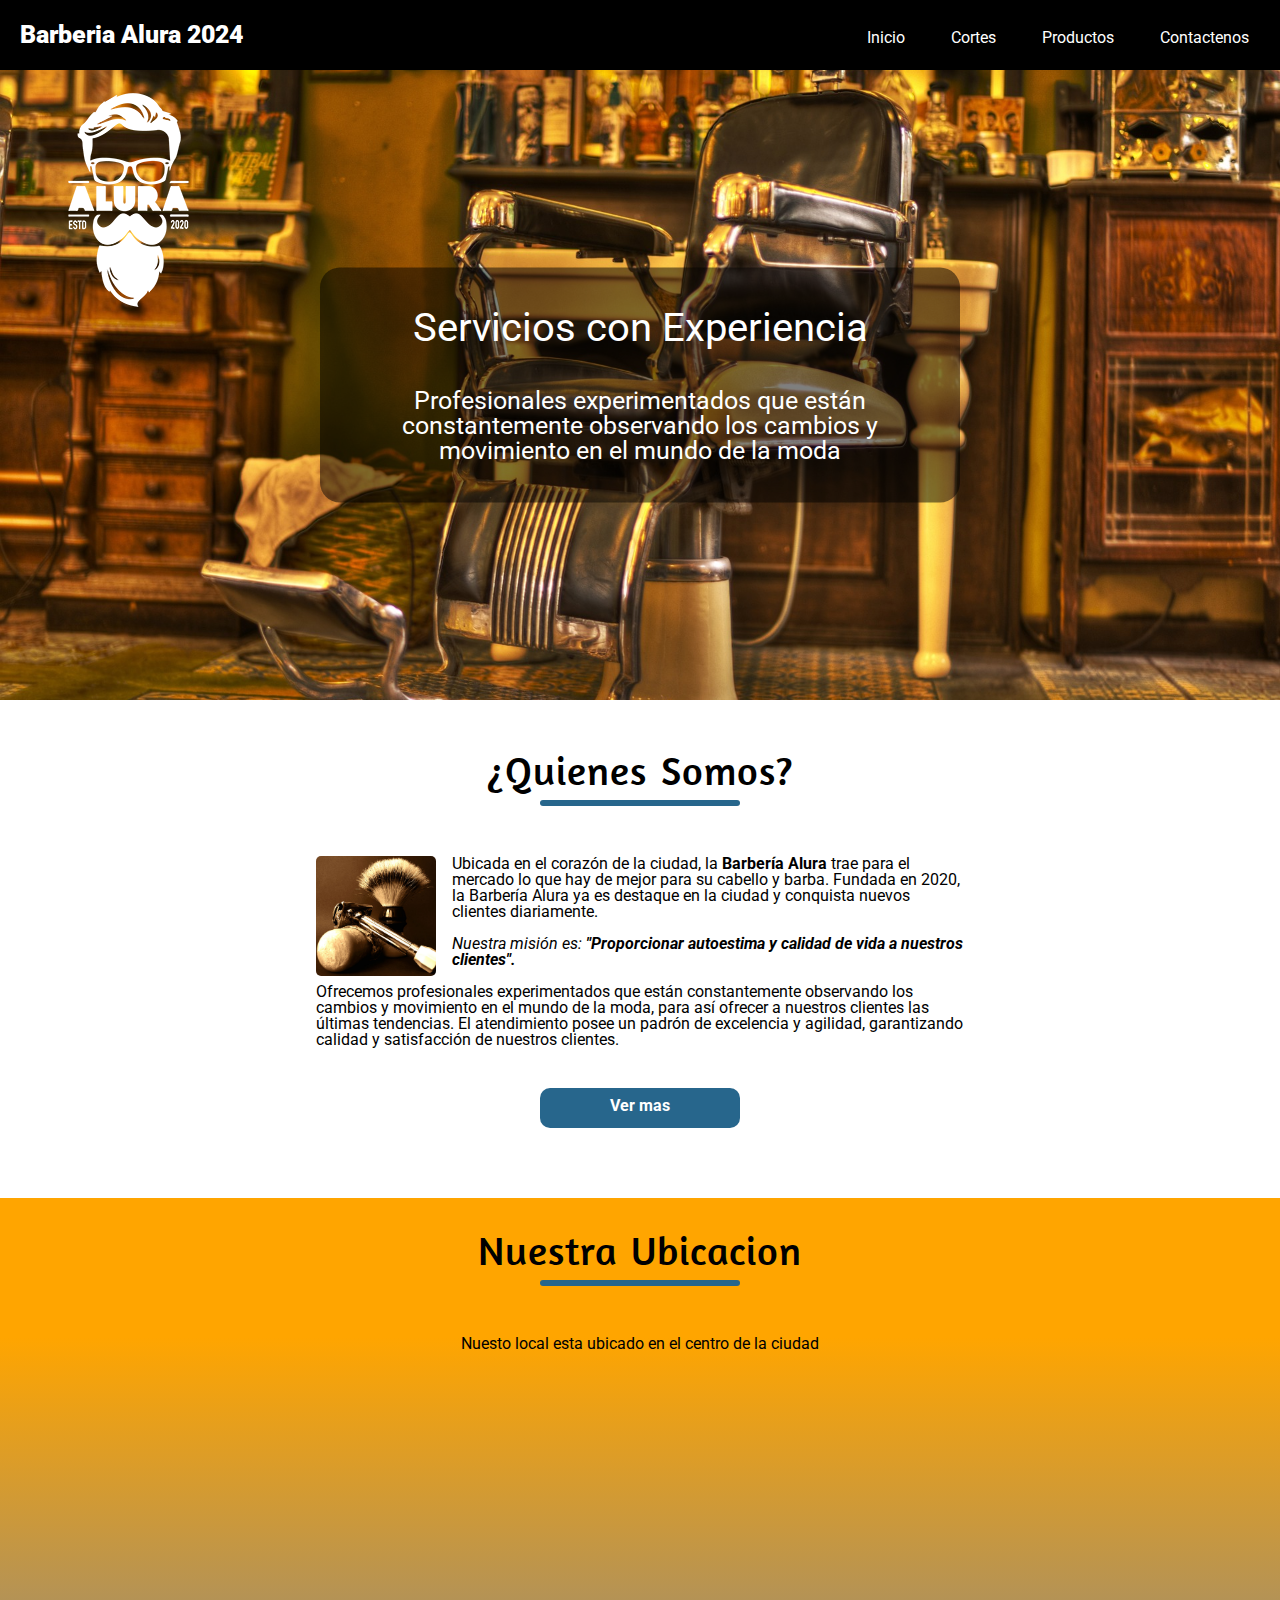
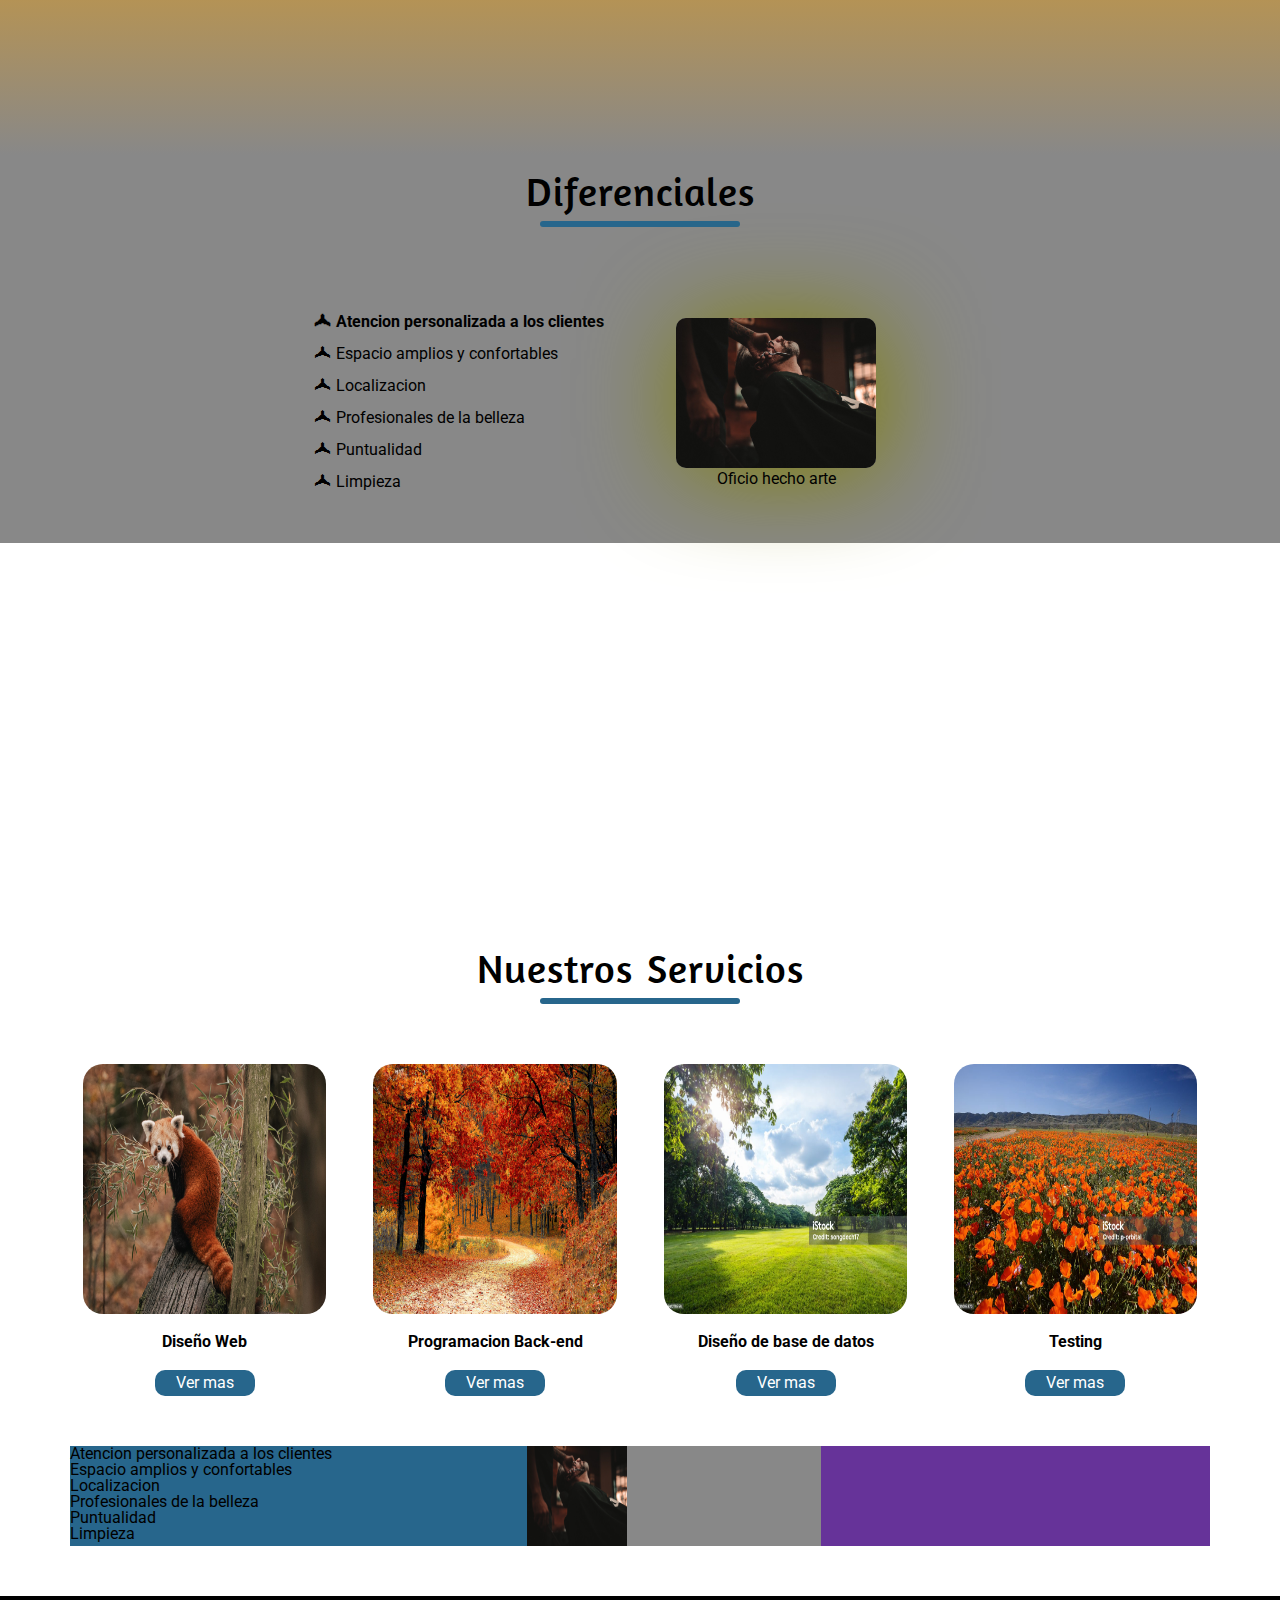
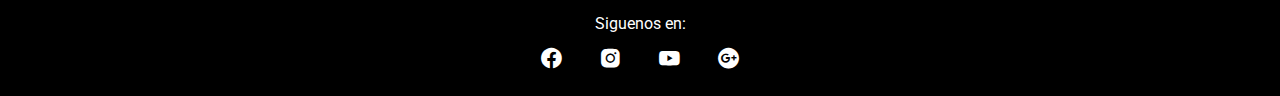
==== index.html @ dca16b95 "Ajustes reponsive7" ====
<!DOCTYPE html>
<html lang="en">
<head>
    <meta charset="UTF-8">
    <meta name="viewport" content="width=device-width, initial-scale=1.0">
    <title>Barberia Alura 2024</title>
    <link rel="stylesheet" href="reset.css">
    <link rel="stylesheet" type="text/css" href="style.css">
    <script type="text/javascript" src="funciones.js"></script>
    <link href='https://unpkg.com/boxicons@2.1.4/css/boxicons.min.css' rel='stylesheet'>
</head>
<body>
    <!-- Menu -->
    <nav class="menu">
        <div class="hamburger" onclick="mostrar()">
            <span></span><span></span><span></span>
        </div>
        <label class="logo">Barberia Alura 2024</label>
        <ul id="sliding_menu">
            <li><span class="close" onclick="ocultar()">X</span></li>
            <li><a href="#">Inicio</a></li>
            <li><a href="#">Cortes</a></li>
            <li><a href="#">Productos</a></li>
            <li><a href="#">Contactenos</a></li>
        </ul>
    </nav>

<!-- banner -->
<header>
<div class="banner">
    <div class="texto_banner">
        <h1>Servicios con Experiencia</h1>
        <p>Profesionales experimentados que están constantemente 
            observando los cambios y movimiento en el mundo de la moda
        </p>
    </div>
    <img src="imagenes/logo-blanco.png" alt="">
</div>
</header>

<main>
    <section class="nosotros">
        <h1 class="titulo">¿Quienes Somos?</h1>
        <div class="linea"></div>
        <img class="utensilios" src="imagenes/utensilios.jpg" alt="Utensilios de un Barbero">
        <p>Ubicada en el corazón de la ciudad, la <strong>Barbería Alura</strong> trae para el mercado 
            lo que hay de mejor para su cabello y barba. Fundada en 2020, la Barbería Alura 
            ya es destaque en la ciudad y conquista nuevos clientes diariamente.</p>
        <p id="mision"><em>Nuestra misión es: <strong>"Proporcionar autoestima y calidad de vida a 
            nuestros clientes".</strong></em></p>
        <p>Ofrecemos profesionales experimentados que están constantemente observando los 
            cambios y movimiento en el mundo de la moda, para así ofrecer a nuestros 
            clientes las últimas tendencias. El atendimiento posee un padrón de 
            excelencia y agilidad, garantizando calidad y satisfacción de nuestros clientes.
        </p>
        <a href="#" class="boton"> Ver mas</a>
    </section>

    <section class="ubicacion">
        <h1 class="titulo">Nuestra Ubicacion</h1>
        <div class="linea"></div>
        <p>Nuesto local esta ubicado en el centro de la ciudad</p>
        <div class="ubicacion-mapa">
                <iframe src="https://www.google.com/maps/embed?pb=!1m16!1m12!1m3!1d37829.925852192646!2d-74.06451252385011!3d4.703674609769161!2m3!1f0!2f0!3f0!3m2!1i1024!2i768!4f13.
                1!2m1!1sOracle%20NetSuite%20colombia!5e0!3m2!1ses-419!2sco!4v1707309530122!5m2!1ses-419!2sco" 
                width="100%" height="300" style="border:0;" allowfullscreen="" loading="lazy" referrerpolicy="no-referrer-when-downgrade"></iframe>                
            </div>
    </section>

    <section class="diferenciales">
        <h1 class="titulo">Diferenciales</h1>
        <div class="linea"></div>
        <div class="contenido">
            <div class="lista-diferenciales">
                <ul>
                    <li class="items">Atencion personalizada a los clientes</li>
                    <li class="items">Espacio amplios y confortables</li>
                    <li class="items">Localizacion</li>
                    <li class="items">Profesionales de la belleza</li>
                    <li class="items">Puntualidad</li>
                    <li class="items">Limpieza</li>
                </ul>
            </div>
            <div class="imagen-diferencial">
                <figure>
                    <img class="imagen-diferencial-1" src="imagenes/diferenciales.jpg">
                    <figcaption>Oficio hecho arte</figcaption>                    
                </figure> 
            </div>
        </div>            
    </section>

    <div class="video">
        <iframe src="https://www.youtube.com/embed/QmtPlbxB7rA?si=Yv59XK4AvVBJ4J_c&amp;start=37" 
        title="YouTube video player" frameborder="0" 
        allow="accelerometer; autoplay; clipboard-write; encrypted-media; gyroscope; picture-in-picture; web-share" allowfullscreen></iframe>            
    </div>

    <section class="servicios">
        <h1 class="titulo">Nuestros Servicios</h1>
        <div class="linea"></div>
        <div class="contenido">
            <div class="imagen">                
                <div><img src="imagenes/imagen1.jpg" alt=""></div>
                <p>Diseño Web</p>
                <div class="boton2"> Ver mas</div>
            </div>
            <div class="imagen">                
                <div><img src="imagenes/imagen2.jpg" alt=""></div>
                <p>Programacion Back-end</p>
                <div class="boton2"> Ver mas</div>
            </div>
            <div class="imagen">                
                <div><img src="imagenes/imagen3.jpg" alt=""></div>
                <p>Diseño de base de datos</p>
                <div class="boton2"> Ver mas</div>
            </div>
            <div class="imagen">                
                <div><img src="imagenes/imagen4.jpg" alt=""></div>
                <p>Testing</p>
                <div class="boton2"> Ver mas</div>
            </div>
        </div>
        
    </section>

    <!-- <div class="contenidoX">        
        <div class="imagen1">                
            <div><img src="imagenes/imagen4.jpg" alt=""></div>
            <p>Testing</p>
        </div>
        <div class="imagen1">                
            <div><img src="imagenes/imagen4.jpg" alt=""></div>
            <p>Testing</p>
        </div>
    </div> -->

    <div class="contenidoxx"> 
        <div class="imagen1x">
            <ul>
                <li >Atencion personalizada a los clientes</li>
                <li>Espacio amplios y confortables</li>
                <li>Localizacion</li>
                <li>Profesionales de la belleza</li>
                <li>Puntualidad</li>
                <li>Limpieza</li>
            </ul>
        </div>
        <div class="imagen2x">
            <img style="width: 100px; height: 100px;"  class="imagen-dif" src="imagenes/diferenciales.jpg">
            <!-- <figure>
                <img class="imagen-dif" src="imagenes/diferenciales.jpg">
                <figcaption>Oficio hecho arte</figcaption>                    
            </figure>  -->
        </div>
    </div>

    <footer class="redes">
        <h3>Siguenos en:</h3>
        <i class='bx bxl-facebook-circle bx-sm bx-burst-hover espacio' style='color:#ffffff'></i>
        <i class='bx bxl-instagram-alt bx-sm bx-burst-hover espacio' style='color:#ffffff'></i>
        <i class='bx bxl-youtube bx-sm bx-burst-hover espacio' style='color:#ffffff'></i>
        <i class='bx bxl-google-plus-circle bx-sm bx-burst-hover espacio' style='color:#ffffff' ></i>
    </footer>
</main>

</body>
</html>
---- style.css ----
@import url('https://fonts.googleapis.com/css2?family=Amaranth:ital,wght@1,700&family=Roboto:wght@100;400;900&display=swap');

*{
    padding: 0;
    margin: 0;
    box-sizing: border-box;
}

body{
    font-family: 'Roboto', sans-serif;
}

/* Menu */

.menu .logo{
    color: white;
    font-size: 25px;
    line-height: 70px;
    font-weight: 900;
    margin-left: 20px;
}
.menu ul{
    float: right;
    margin-right: 10px;
}
.menu ul li{
    display: inline-block;
    margin: 30px 15px;
}
.menu ul li a{
    font-size: 16px;
    padding: 8px 6px;
    text-decoration: none;
    color: white;
}
.menu ul li a:hover{
    color: yellow;
}
.menu{
    background-color: black;
}

/* Banner */
.banner{
    width: 100%;
    position: relative;
    height: 70vh;
    background: url('imagenes/silla.jpg') no-repeat center center/cover; 
    left: 0; top: 0;
    z-index: 1;
    padding: 5px 0 0 40px;
}

.banner .texto_banner{
    position: absolute;
    top: 50%;
    left: 50%;
    transform: translate(-50%, -50%);
    /* padding: 20px; */
    min-width: 40%;
    min-height: 20%;
    border-radius: 20px;
    background-color: rgba(0, 0, 0, 0.5);
}

.banner .texto_banner p, 
.banner .texto_banner h1{
    color: white;
    margin: 40px;
    text-align: center;
}

.banner .texto_banner h1{
    font-size: 40px;
}
.banner .texto_banner p{
    font-size: 25px;
}


/* Quienes somos */
.nosotros{
    padding: 10px 300px;
    text-align: left;
    margin: 40px 0px;
}
.titulo{
    font-family: "Amaranth", sans-serif;
    letter-spacing: 1px;
    word-spacing: 3px;
    font-size: 40px;
    text-align: center;
}
.linea{
    width: 200px;
    height: 6px;
    background-color: #27668C;
    margin: 10px auto 50px;
    border-radius: 5px;
    border-bottom: 30px;
}
.nosotros p{margin: 1em 1em 1em 1em;}
.nosotros img{margin: 0 1em;}
.nosotros strong{font-weight: bold;}
.nosotros em{font-style: italic;}
.utensilios{width: 120px; float: left; border-radius: 5px;}

.boton{
    background-color: #27668C;
    display: block;
    width: 200px;
    height: 40px;
    margin: 40px auto 0;
    border-radius: 10px;
    text-decoration: none;
    line-height: 15px;
    text-align: center;
    padding: 10px;
    font-weight: bolder;
    color: white;
    margin-bottom: 20px;
}

.boton:hover{
    background-color: #27668C;
    box-shadow: 5px 5px 5px gray;
}

.ubicacion{
    padding: 2em;
    background: linear-gradient(orange 25%, #888888);
    text-align: center;
}
.ubicacion p{margin: 0 0 1em;}


/* Ojoooo buscarle posicion inicial, sera buena practica? */
/* Uniforma a todos los iframe en todas las paginas */
iframe {
    border-radius: 10px;
    width: 75%;
    height: 20em;
    margin: 1em;
}

/* MAIN - Diferenciales */
.diferenciales{
    padding: 1em ;
    background: #888888;
}

.contenido{
    display: grid;
    grid-template-columns: 1fr 1fr;
    /* gap: 20px; */
    /* background: rebeccapurple; */
    width: 100%;
    height: auto;
    place-items: center; 
}
.contenido .lista-diferenciales{
    /* background: #27668C; */
    width: 90%;
    height: 250px;
    padding: 5px;
    display: grid;
    place-items: center;
    justify-items: right;
}
.contenido .imagen-diferencial{
    /* background: #27668C; */
    width: 90%;
    height: 250px;
    padding: 5px;
    display: grid;
    place-items: center;
    justify-items: left;
    text-align: center;
}
.contenido .imagen-diferencial img{
    width: 200px;
    height: 150px;
    border-radius: 10px;
    transition: 150ms;
    box-shadow: 5px 5px 100px olive;
}

.items{line-height: 2;}
.items:first-child {font-weight: bold;}
.items:before{content: "🟂"; margin-right: 5px;}
.lista-diferenciales{
    /* width: 50%; */
    /* margin: auto; */
    /* text-align: right; */
    /* padding-right: 1em; */
}
.imagen-diferencial-1:hover{opacity: 0.33;}



/* Servicios */
.servicios{
    margin: 50px 70px;
}
.servicios .contenido{
    display: grid;
    grid-template-columns: auto auto auto auto;
    gap: 20px;
}
.imagen img{
    width: 90%;
    height: 250px;
    border-radius: 20px;
    margin: 10px auto;
    display: block;
} 
.imagen p{
    text-align: center;
    font-weight: bolder;
    margin: 20px 0;
}
.imagen .boton2{
    background-color: #27668C;
    width: 100px;
    padding: 5px;
    color: white;
    border-radius: 10px;
    text-align: center;
    margin: auto;
}
.imagen .boton2:hover{
    background-color: #27668C;
    box-shadow: 5px 5px 5px gray;
}

.redes{
    background-color: black;
    color: white;
    height: 100px;
    text-align: center;
    padding: 20px;
}

.espacio{
    margin: 15px 15px;
}

/* IMAGEN 1 */
.contenidoxx{
    margin: 50px 70px;
    display: grid;
    grid-template-columns: auto auto auto auto;
    /* gap: 20px; */
    background: rebeccapurple;
}
.contenidoxx .imagen1x{
    background: #27668C;
    width: 100%;
}
.contenidoxx .imagen2x{
    background:#888888;
    display: flex;
    width: 100%;
}


/* Media Query */
@media(max-width: 700px) {
    .hamburger{
        width: 30px;
        position: absolute;
        top: 40px;
        transform: translateY(-50%);
    }
    .hamburger span{ 
        margin-bottom: 3px;
        background-color: white;
        display: block;
        height: 3px;
    }
    .menu .logo{
        margin-left: 50px;
    }
    menu{
        position: relative;
    }
    nav ul{
        float: none;
        width: 300px;
        padding: 0;
        position: fixed;
        top: 0;
        bottom: 0;
        background-color: black;
        margin: 0px;
        padding-top: 60px;
        transition: 1s;
        left: -100%;     
        z-index: 2;
    }
    .menu ul li{
        display: block;
        float: none;
    }
    .menu ul li a{
        font-size: 18px;
        padding: 10px 40px;
    }
    .open{
        left: 0;
    }
    .close{
        display: block;
        position: absolute;
        width: 50px;
        height: 50px;
        right: 10px;
        top: 15px;
        color: skyblue;
        font-size: 30px;
        cursor: pointer;
    }
}

@media(max-width: 1024px) {
    .servicios .contenido{
        grid-template-columns: auto auto;
    }
    .nosotros{
        padding: 10px 100px;
        /* text-align: left;
        margin: 40px 0px; */
    }
}

@media(max-width: 450px) {
    .nosotros{
        padding: 10px 10px;
        /* text-align: left;
        margin: 40px 0px; */
    }
    .servicios .contenido{
        grid-template-columns: auto;
    }
    .diferenciales .contenido{
        grid-template-columns: auto;
    }
    .contenido .imagen-diferencial{
        place-items: center;
    }
    
}
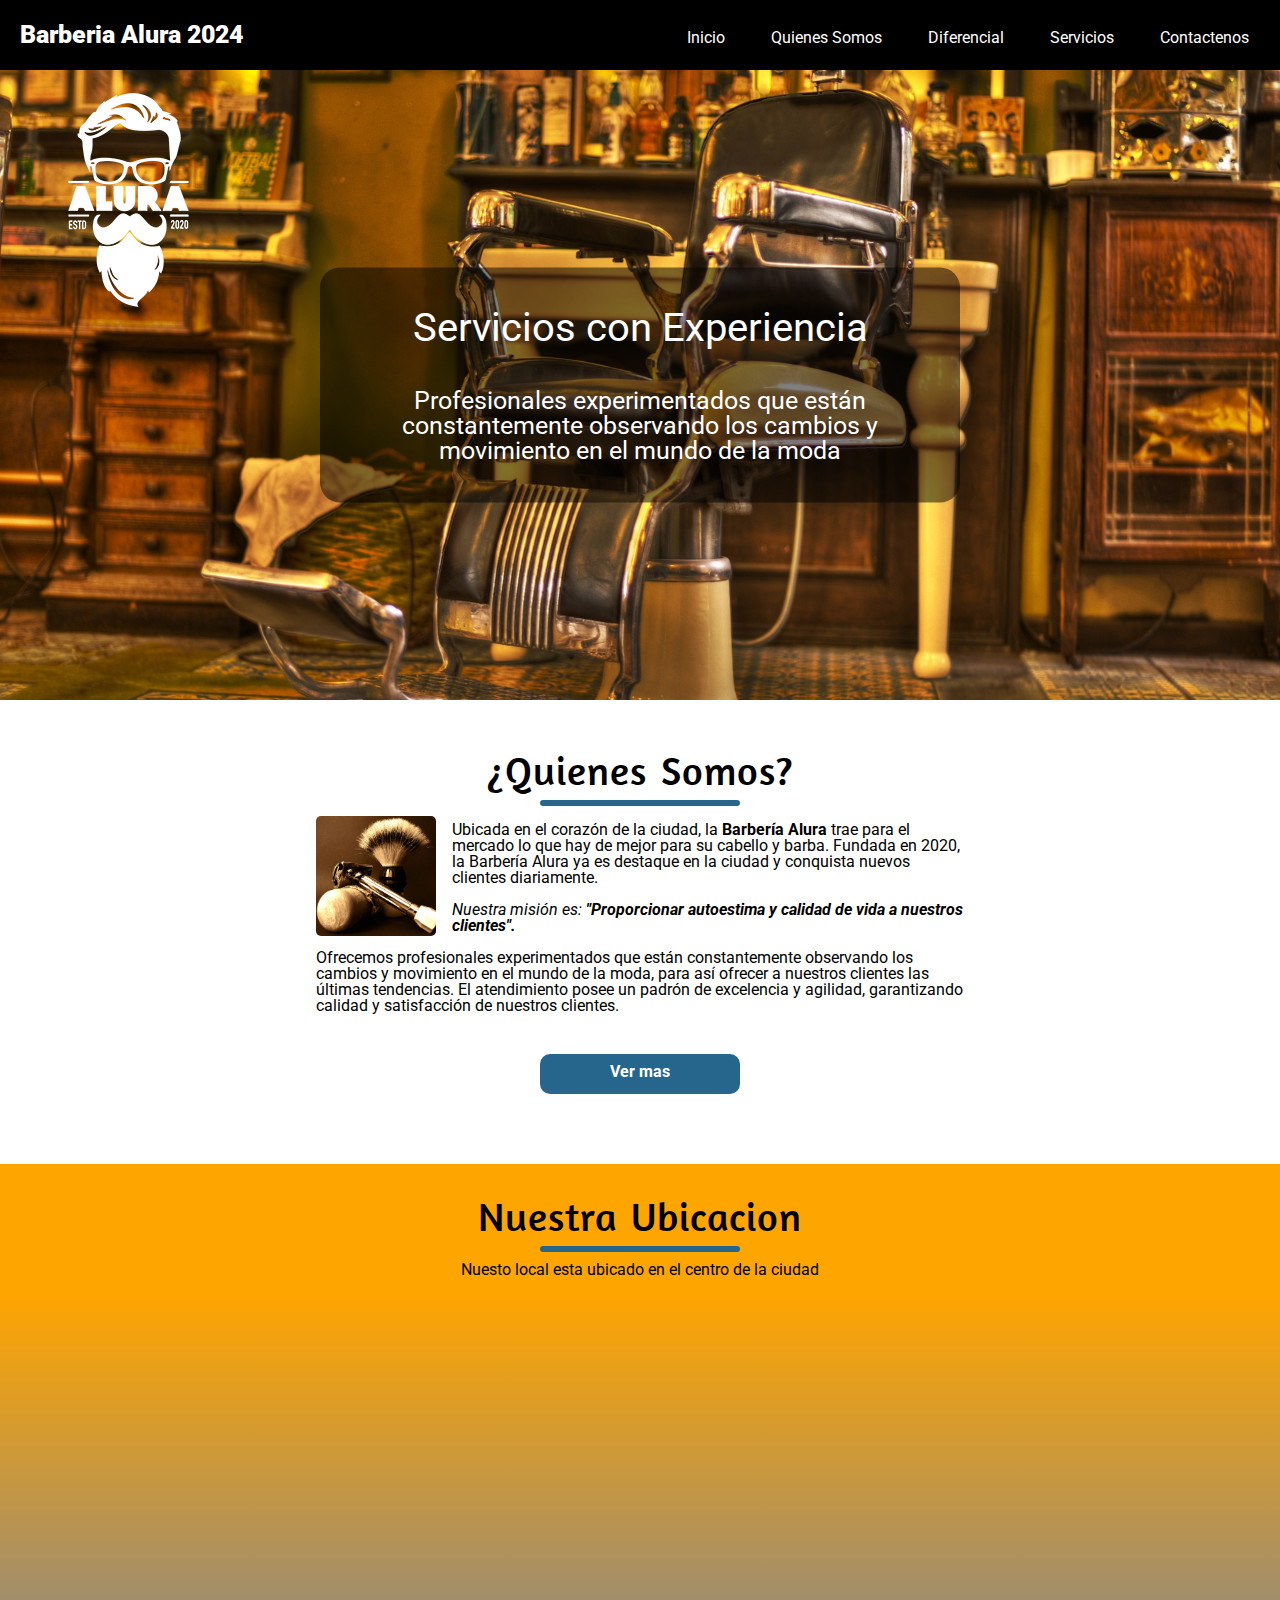
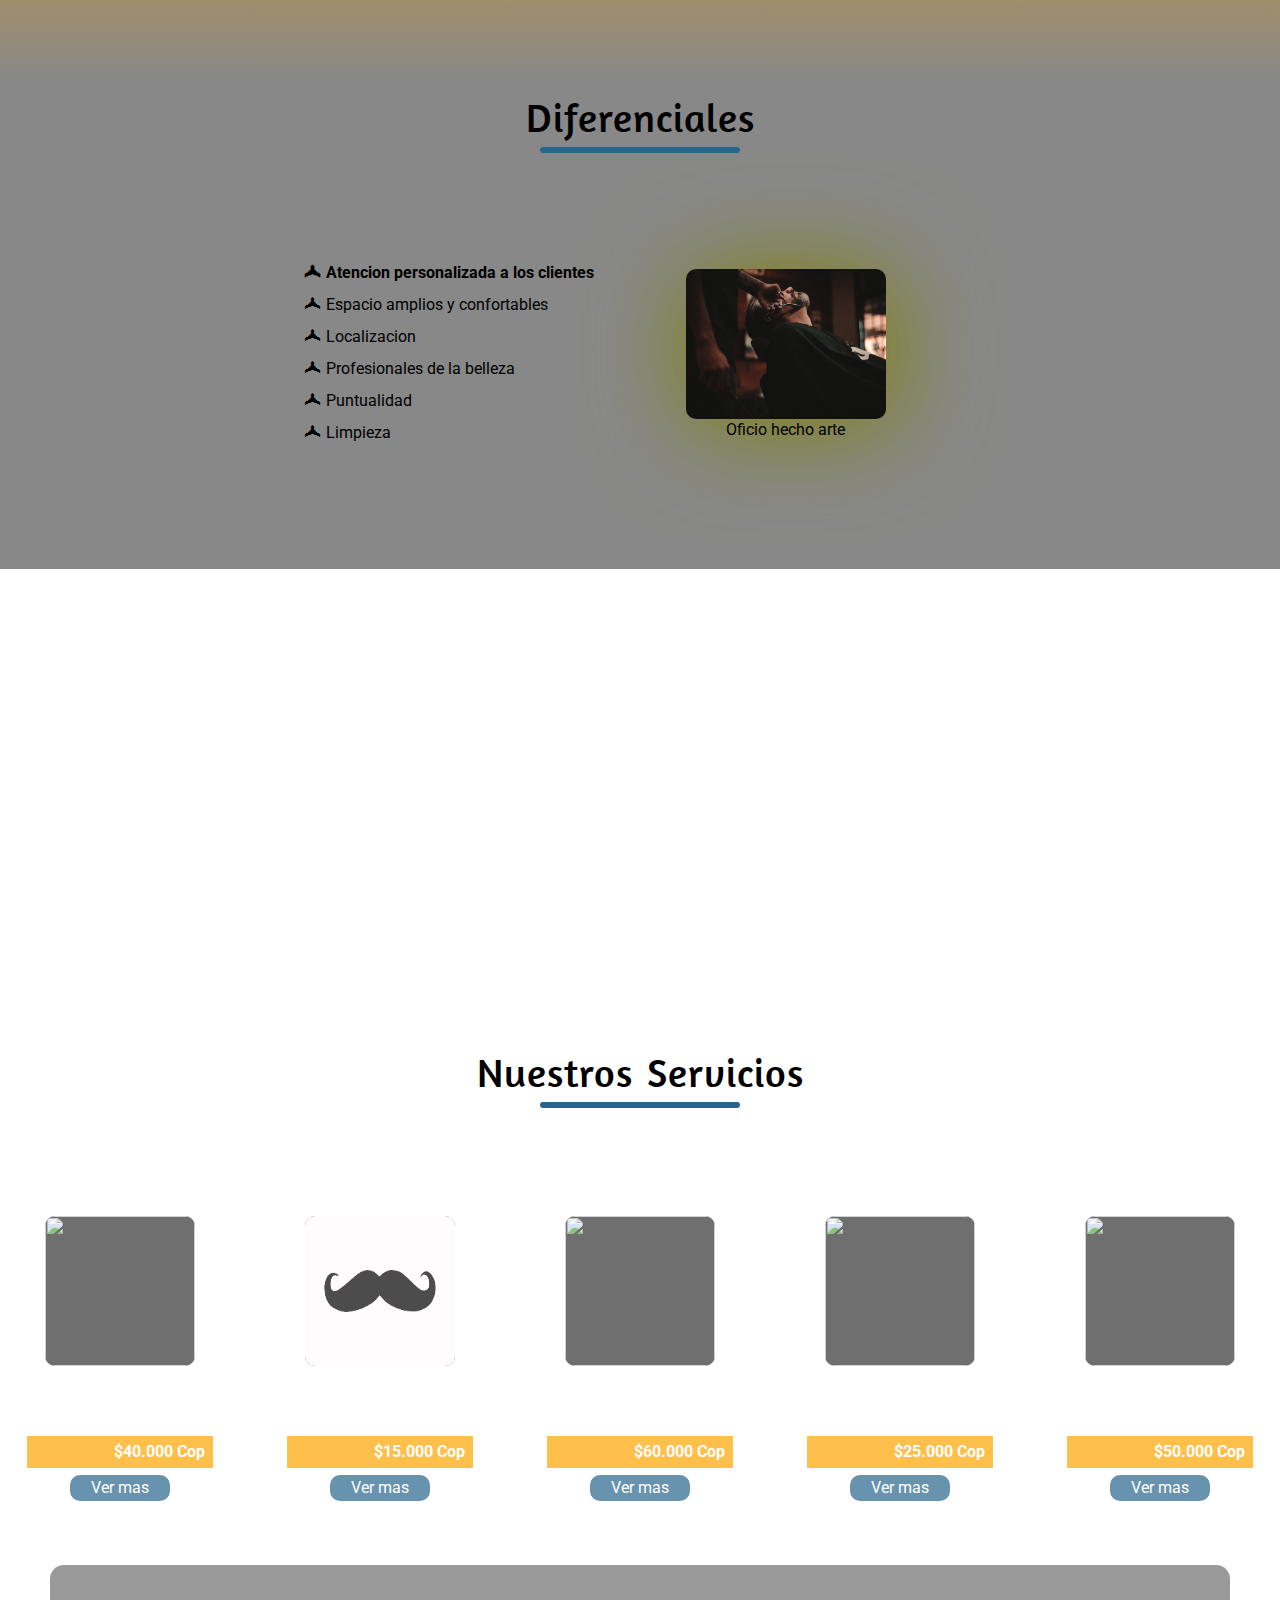
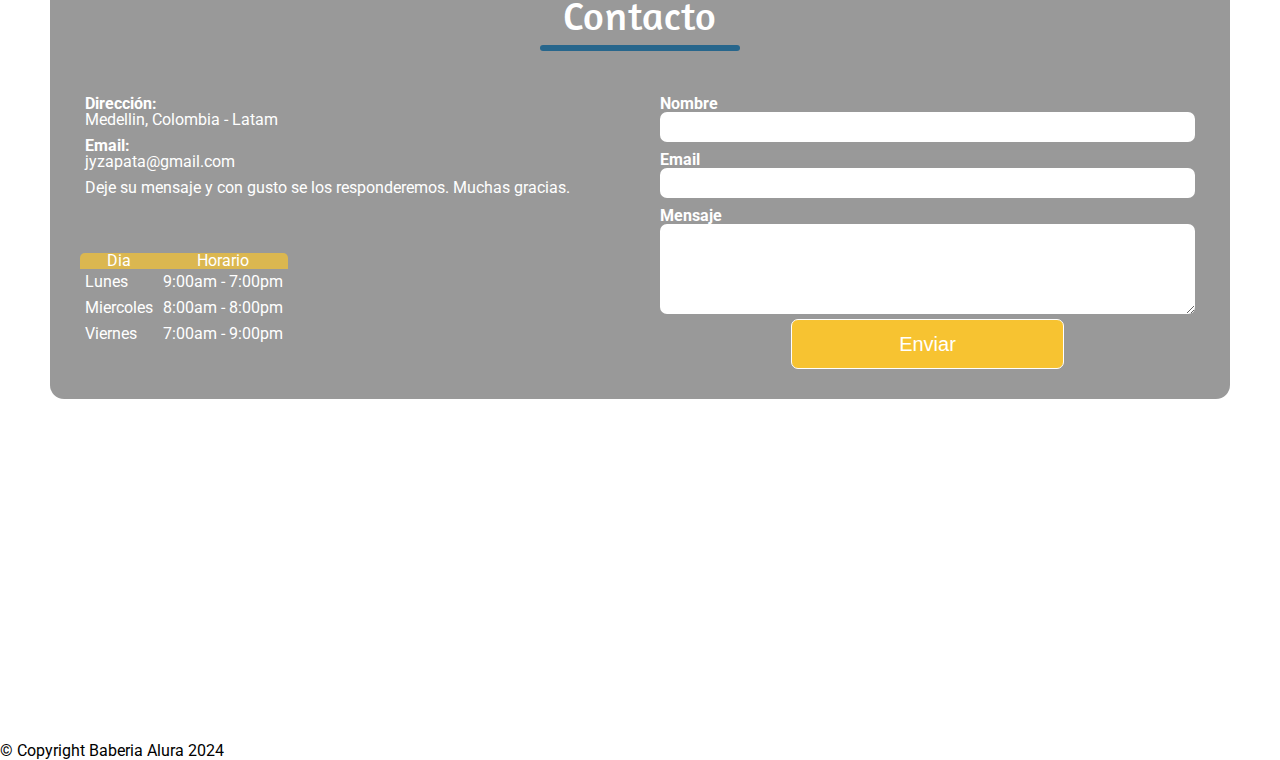
==== commit 5bff2c10: "Actualización final de archivos" ====
--- a/index.html
+++ b/index.html
@@ -1,168 +1,221 @@
-<!DOCTYPE html>
-<html lang="en">
-<head>
-    <meta charset="UTF-8">
-    <meta name="viewport" content="width=device-width, initial-scale=1.0">
-    <title>Barberia Alura 2024</title>
-    <link rel="stylesheet" href="reset.css">
-    <link rel="stylesheet" type="text/css" href="style.css">
-    <script type="text/javascript" src="funciones.js"></script>
-    <link href='https://unpkg.com/boxicons@2.1.4/css/boxicons.min.css' rel='stylesheet'>
-</head>
-<body>
-    <!-- Menu -->
-    <nav class="menu">
-        <div class="hamburger" onclick="mostrar()">
-            <span></span><span></span><span></span>
-        </div>
-        <label class="logo">Barberia Alura 2024</label>
-        <ul id="sliding_menu">
-            <li><span class="close" onclick="ocultar()">X</span></li>
-            <li><a href="#">Inicio</a></li>
-            <li><a href="#">Cortes</a></li>
-            <li><a href="#">Productos</a></li>
-            <li><a href="#">Contactenos</a></li>
-        </ul>
-    </nav>
-
-<!-- banner -->
-<header>
-<div class="banner">
-    <div class="texto_banner">
-        <h1>Servicios con Experiencia</h1>
-        <p>Profesionales experimentados que están constantemente 
-            observando los cambios y movimiento en el mundo de la moda
-        </p>
-    </div>
-    <img src="imagenes/logo-blanco.png" alt="">
-</div>
-</header>
-
-<main>
-    <section class="nosotros">
-        <h1 class="titulo">¿Quienes Somos?</h1>
-        <div class="linea"></div>
-        <img class="utensilios" src="imagenes/utensilios.jpg" alt="Utensilios de un Barbero">
-        <p>Ubicada en el corazón de la ciudad, la <strong>Barbería Alura</strong> trae para el mercado 
-            lo que hay de mejor para su cabello y barba. Fundada en 2020, la Barbería Alura 
-            ya es destaque en la ciudad y conquista nuevos clientes diariamente.</p>
-        <p id="mision"><em>Nuestra misión es: <strong>"Proporcionar autoestima y calidad de vida a 
-            nuestros clientes".</strong></em></p>
-        <p>Ofrecemos profesionales experimentados que están constantemente observando los 
-            cambios y movimiento en el mundo de la moda, para así ofrecer a nuestros 
-            clientes las últimas tendencias. El atendimiento posee un padrón de 
-            excelencia y agilidad, garantizando calidad y satisfacción de nuestros clientes.
-        </p>
-        <a href="#" class="boton"> Ver mas</a>
-    </section>
-
-    <section class="ubicacion">
-        <h1 class="titulo">Nuestra Ubicacion</h1>
-        <div class="linea"></div>
-        <p>Nuesto local esta ubicado en el centro de la ciudad</p>
-        <div class="ubicacion-mapa">
-                <iframe src="https://www.google.com/maps/embed?pb=!1m16!1m12!1m3!1d37829.925852192646!2d-74.06451252385011!3d4.703674609769161!2m3!1f0!2f0!3f0!3m2!1i1024!2i768!4f13.
-                1!2m1!1sOracle%20NetSuite%20colombia!5e0!3m2!1ses-419!2sco!4v1707309530122!5m2!1ses-419!2sco" 
-                width="100%" height="300" style="border:0;" allowfullscreen="" loading="lazy" referrerpolicy="no-referrer-when-downgrade"></iframe>                
-            </div>
-    </section>
-
-    <section class="diferenciales">
-        <h1 class="titulo">Diferenciales</h1>
-        <div class="linea"></div>
-        <div class="contenido">
-            <div class="lista-diferenciales">
-                <ul>
-                    <li class="items">Atencion personalizada a los clientes</li>
-                    <li class="items">Espacio amplios y confortables</li>
-                    <li class="items">Localizacion</li>
-                    <li class="items">Profesionales de la belleza</li>
-                    <li class="items">Puntualidad</li>
-                    <li class="items">Limpieza</li>
-                </ul>
-            </div>
-            <div class="imagen-diferencial">
-                <figure>
-                    <img class="imagen-diferencial-1" src="imagenes/diferenciales.jpg">
-                    <figcaption>Oficio hecho arte</figcaption>                    
-                </figure> 
-            </div>
-        </div>            
-    </section>
-
-    <div class="video">
-        <iframe src="https://www.youtube.com/embed/QmtPlbxB7rA?si=Yv59XK4AvVBJ4J_c&amp;start=37" 
-        title="YouTube video player" frameborder="0" 
-        allow="accelerometer; autoplay; clipboard-write; encrypted-media; gyroscope; picture-in-picture; web-share" allowfullscreen></iframe>            
-    </div>
-
-    <section class="servicios">
-        <h1 class="titulo">Nuestros Servicios</h1>
-        <div class="linea"></div>
-        <div class="contenido">
-            <div class="imagen">                
-                <div><img src="imagenes/imagen1.jpg" alt=""></div>
-                <p>Diseño Web</p>
-                <div class="boton2"> Ver mas</div>
-            </div>
-            <div class="imagen">                
-                <div><img src="imagenes/imagen2.jpg" alt=""></div>
-                <p>Programacion Back-end</p>
-                <div class="boton2"> Ver mas</div>
-            </div>
-            <div class="imagen">                
-                <div><img src="imagenes/imagen3.jpg" alt=""></div>
-                <p>Diseño de base de datos</p>
-                <div class="boton2"> Ver mas</div>
-            </div>
-            <div class="imagen">                
-                <div><img src="imagenes/imagen4.jpg" alt=""></div>
-                <p>Testing</p>
-                <div class="boton2"> Ver mas</div>
-            </div>
-        </div>
-        
-    </section>
-
-    <!-- <div class="contenidoX">        
-        <div class="imagen1">                
-            <div><img src="imagenes/imagen4.jpg" alt=""></div>
-            <p>Testing</p>
-        </div>
-        <div class="imagen1">                
-            <div><img src="imagenes/imagen4.jpg" alt=""></div>
-            <p>Testing</p>
-        </div>
-    </div> -->
-
-    <div class="contenidoxx"> 
-        <div class="imagen1x">
-            <ul>
-                <li >Atencion personalizada a los clientes</li>
-                <li>Espacio amplios y confortables</li>
-                <li>Localizacion</li>
-                <li>Profesionales de la belleza</li>
-                <li>Puntualidad</li>
-                <li>Limpieza</li>
-            </ul>
-        </div>
-        <div class="imagen2x">
-            <img style="width: 100px; height: 100px;"  class="imagen-dif" src="imagenes/diferenciales.jpg">
-            <!-- <figure>
-                <img class="imagen-dif" src="imagenes/diferenciales.jpg">
-                <figcaption>Oficio hecho arte</figcaption>                    
-            </figure>  -->
-        </div>
-    </div>
-
-    <footer class="redes">
-        <h3>Siguenos en:</h3>
-        <i class='bx bxl-facebook-circle bx-sm bx-burst-hover espacio' style='color:#ffffff'></i>
-        <i class='bx bxl-instagram-alt bx-sm bx-burst-hover espacio' style='color:#ffffff'></i>
-        <i class='bx bxl-youtube bx-sm bx-burst-hover espacio' style='color:#ffffff'></i>
-        <i class='bx bxl-google-plus-circle bx-sm bx-burst-hover espacio' style='color:#ffffff' ></i>
-    </footer>
-</main>
-
-</body>
+<!DOCTYPE html>
+<html lang="es">
+<head>
+    <meta charset="UTF-8">
+    <meta name="viewport" content="width=device-width, initial-scale=1.0">
+    <title>Barberia Alura 2024</title>
+    <link rel="stylesheet" href="reset.css">
+    <link rel="stylesheet" type="text/css" href="style.css">
+    <script type="text/javascript" src="funciones.js"></script>
+    <link href='https://unpkg.com/boxicons@2.1.4/css/boxicons.min.css' rel='stylesheet'>
+</head>
+<body>
+    <!-- Menu -->
+    <nav class="menu">
+        <div class="hamburger" onclick="mostrar()">
+            <span></span><span></span><span></span>
+        </div>
+        <label class="logo">Barberia Alura 2024</label>
+        <ul id="sliding_menu">
+            <li><span class="close" onclick="ocultar()">X</span></li>
+            <li><a href="#inicio">Inicio</a></li>
+            <li><a href="#quienessomos">Quienes Somos</a></li>
+            <li><a href="#diferencial">Diferencial</a></li>
+            <li><a href="#servicios">Servicios</a></li>
+            <li><a href="#formulario-contacto">Contactenos</a></li>
+        </ul>
+    </nav>
+    <!-- banner -->
+    <header>
+    <div id="inicio" class="banner">
+        <div class="texto_banner">
+            <h1>Servicios con Experiencia</h1>
+            <p>Profesionales experimentados que están constantemente 
+                observando los cambios y movimiento en el mundo de la moda
+            </p>
+        </div>
+        <img src="imagenes/logo-blanco.png" alt="">
+    </div>
+    </header>
+
+    <main>
+        <section id="quienessomos" class="nosotros">
+            <h1 class="titulo">¿Quienes Somos?</h1>
+            <div class="linea"></div>
+            <img class="utensilios" src="imagenes/utensilios.jpg" alt="Utensilios de un Barbero">
+            <p>Ubicada en el corazón de la ciudad, la <strong>Barbería Alura</strong> trae para el mercado 
+                lo que hay de mejor para su cabello y barba. Fundada en 2020, la Barbería Alura 
+                ya es destaque en la ciudad y conquista nuevos clientes diariamente.</p>
+            <p id="mision"><em>Nuestra misión es: <strong>"Proporcionar autoestima y calidad de vida a 
+                nuestros clientes".</strong></em></p>
+            <p>Ofrecemos profesionales experimentados que están constantemente observando los 
+                cambios y movimiento en el mundo de la moda, para así ofrecer a nuestros 
+                clientes las últimas tendencias. El atendimiento posee un padrón de 
+                excelencia y agilidad, garantizando calidad y satisfacción de nuestros clientes.
+            </p>
+            <a href="#" class="boton"> Ver mas</a>
+        </section>
+
+        <section class="ubicacion">
+            <h1 class="titulo">Nuestra Ubicacion</h1>
+            <div class="linea"></div>
+            <p>Nuesto local esta ubicado en el centro de la ciudad</p>
+            <div class="ubicacion-mapa">
+                    <iframe src="https://www.google.com/maps/embed?pb=!1m16!1m12!1m3!1d37829.925852192646!2d-74.06451252385011!3d4.703674609769161!2m3!1f0!2f0!3f0!3m2!1i1024!2i768!4f13.
+                    1!2m1!1sOracle%20NetSuite%20colombia!5e0!3m2!1ses-419!2sco!4v1707309530122!5m2!1ses-419!2sco" 
+                    width="100%" height="300" style="border:0;" allowfullscreen="" loading="lazy" referrerpolicy="no-referrer-when-downgrade"></iframe>
+                </div>
+        </section>
+
+        <section id="diferencial" class="diferenciales">
+            <h1 class="titulo">Diferenciales</h1>
+            <div class="linea"></div>
+            <div class="contenido">
+                <div class="lista-diferenciales">
+                    <ul>
+                        <li class="items">Atencion personalizada a los clientes</li>
+                        <li class="items">Espacio amplios y confortables</li>
+                        <li class="items">Localizacion</li>
+                        <li class="items">Profesionales de la belleza</li>
+                        <li class="items">Puntualidad</li>
+                        <li class="items">Limpieza</li>
+                    </ul>
+                </div>
+                <div class="imagen-diferencial">
+                    <figure>
+                        <img class="imagen-diferencial-1" src="imagenes/diferenciales.jpg">
+                        <figcaption>Oficio hecho arte</figcaption>                
+                    </figure>
+                </div>
+            </div>
+        </section>
+
+        <div class="video">
+            <iframe src="https://www.youtube.com/embed/QmtPlbxB7rA?si=Yv59XK4AvVBJ4J_c&amp;start=37" 
+            title="YouTube video player" frameborder="0" allow="accelerometer; autoplay; clipboard-write; encrypted-media; gyroscope; picture-in-picture; web-share" allowfullscreen>
+        </iframe>
+        </div>
+
+        <section class="servicios" id="servicios">
+            <h1 class="titulo">Nuestros Servicios</h1>
+            <div class="linea"></div>
+            <div class="contenido">
+                <div class="imagen1">
+                    <h2 id="textos">Cabello</h2>
+                    <img class="img-cabello" src="imagenes/cabello.png" alt="">
+                    <p id="textos" class="producto-descripcion">Con tijera o maquina, a gusto del Cliente</p>
+                    <p id="textos" class="producto-precio">$40.000 Cop</p>
+                    <div class="boton2"> Ver mas</div>
+                </div>
+                <div class="imagen2">
+                    <h2 id="textos">Bigote</h2>
+                    <img class="img-cabello" src="imagenes/bigote.png" alt="">
+                    <p id="textos" class="producto-descripcion">Diseños diversos para hombres con estilo y buena presentacion</p>
+                    <p id="textos" class="producto-precio">$15.000 Cop</p>
+                    <div class="boton2"> Ver mas</div>
+                </div>
+                <div class="imagen3">
+                    <h2 id="textos">Toque Femenino</h2>
+                    <img class="img-cabello" src="imagenes/toque-femenino.png" alt="">
+                    <p id="textos" class="producto-descripcion">Estilos perfectos segun la moda o gusto generacional</p>
+                    <p id="textos" class="producto-precio">$60.000 Cop</p>
+                    <div class="boton2"> Ver mas</div> 
+                </div>
+                <div class="imagen4">
+                    <h2 id="textos">Barba</h2>
+                    <img class="img-cabello" src="imagenes/barba.png" alt="">
+                    <p id="textos" class="producto-descripcion">Corte y diseno profesional</p>
+                    <p id="textos" class="producto-precio">$25.000 Cop</p>
+                    <div class="boton2"> Ver mas</div> 
+                </div>
+                <div class="imagen5">
+                    <h2 id="textos">Cabello+Barba</h2>
+                    <img class="img-cabello" src="imagenes/cabello+barba.png" alt="">
+                    <p id="textos" class="producto-descripcion">Paquete complet</p>
+                    <p id="textos" class="producto-precio">$50.000 Cop</p>
+                    <div class="boton2"> Ver mas</div>
+                </div>
+            </div>
+        </section>
+
+        <div class="formulario-contacto" id="formulario-contacto">
+            <section class="contacto" id="contacto">
+                <div class="contacto-titulo">
+                    <h2 class="titulo">Contacto</h2>
+                    <div class="linea"></div>
+                </div>
+                <div class="contacto-detalle">
+                <div class="contacto-detalle-grupo">
+                    <p class="contacto-etiqueta">Dirección:</p>
+                    <p class="contacto-texto">Medellin, Colombia - Latam</p>
+                </div>
+                <div class="contacto-detalle-grupo">
+                    <p class="contacto-etiqueta">Email:</p>
+                    <p class="contacto-texto">jyzapata@gmail.com</p>
+                </div>
+                <div class="contacto-detalle-grupo">
+                    <p class="contacto-texto">
+                    Deje su mensaje y con gusto se los responderemos. Muchas gracias.
+                    </p>
+                </div>
+                </div>
+                <form class="contacto-formulario" name="contacto" netlify>
+                <div class="contacto-formulario-grupo">
+                    <label class="contacto-etiqueta" for="name">Nombre</label>
+                    <input required type="text" name="name" id="name" />
+                </div>
+                <div class="contacto-formulario-grupo">
+                    <label class="contacto-etiqueta"  for="email">Email</label>
+                    <input required type="email" name="email" id="email" />
+                </div>
+                <div class="contacto-formulario-grupo">
+                    <label class="contacto-etiqueta" for="message">Mensaje</label>
+                    <textarea required name="message" id="message" rows="6"></textarea>
+                </div>
+                <button type="submit" class="contacto-enviar">Enviar</button>
+                </form>
+                <div class="contacto-horario">
+                    <table>
+                        <thead>
+                            <th>Dia</th>
+                            <th>Horario</th>
+                        </thead>
+                        <tbody>
+                            <tr>
+                                <td>Lunes</td>
+                                <td>9:00am - 7:00pm</td>
+                            </tr>
+                            <tr>
+                                <td>Miercoles</td>
+                                <td>8:00am - 8:00pm</td>
+                            </tr><tr>
+                                <td>Viernes</td>
+                                <td>7:00am - 9:00pm</td>
+                            </tr>
+                        </tbody>
+                    </table>
+                </div>
+            </section>
+        </div>
+                <!-- la propiedad alt nos ayuda en caso tal que algun navegador no pueda visualizar la imagen-->            
+        <footer>
+            <div class="grid-container">
+                <div class="footer-alura">
+                    <img src="imagenes/logo-blanco.png" alt="Logo de la Barberia Alura">
+                </div>
+                <div class="footer-redes">
+                    <h3 style="color: #ffffff;">Siguenos en:</h3>
+                    <i class='bx bxl-facebook-circle bx-sm bx-burst-hover espacio' style='color:#ffffff'></i>
+                    <i class='bx bxl-instagram-alt bx-sm bx-burst-hover espacio' style='color:#ffffff'></i>
+                    <i class='bx bxl-youtube bx-sm bx-burst-hover espacio' style='color:#ffffff'></i>
+                    <i class='bx bxl-google-plus-circle bx-sm bx-burst-hover espacio' style='color:#ffffff' ></i>
+                </div>
+                <div class="footer-derechos">
+                    <p class="copyrightx">&copy Copyright Baberia Alura 2024</p>
+                </div>
+            </div>
+        </footer>
+    </main>
+
+</body>
 </html>--- a/style.css
+++ b/style.css
@@ -1,352 +1,335 @@
-@import url('https://fonts.googleapis.com/css2?family=Amaranth:ital,wght@1,700&family=Roboto:wght@100;400;900&display=swap');
-
-*{
-    padding: 0;
-    margin: 0;
-    box-sizing: border-box;
-}
-
-body{
-    font-family: 'Roboto', sans-serif;
-}
-
-/* Menu */
-
-.menu .logo{
-    color: white;
-    font-size: 25px;
-    line-height: 70px;
-    font-weight: 900;
-    margin-left: 20px;
-}
-.menu ul{
-    float: right;
-    margin-right: 10px;
-}
-.menu ul li{
-    display: inline-block;
-    margin: 30px 15px;
-}
-.menu ul li a{
-    font-size: 16px;
-    padding: 8px 6px;
-    text-decoration: none;
-    color: white;
-}
-.menu ul li a:hover{
-    color: yellow;
-}
-.menu{
-    background-color: black;
-}
-
-/* Banner */
-.banner{
-    width: 100%;
-    position: relative;
-    height: 70vh;
-    background: url('imagenes/silla.jpg') no-repeat center center/cover; 
-    left: 0; top: 0;
-    z-index: 1;
-    padding: 5px 0 0 40px;
-}
-
-.banner .texto_banner{
-    position: absolute;
-    top: 50%;
-    left: 50%;
-    transform: translate(-50%, -50%);
-    /* padding: 20px; */
-    min-width: 40%;
-    min-height: 20%;
-    border-radius: 20px;
-    background-color: rgba(0, 0, 0, 0.5);
-}
-
-.banner .texto_banner p, 
-.banner .texto_banner h1{
-    color: white;
-    margin: 40px;
-    text-align: center;
-}
-
-.banner .texto_banner h1{
-    font-size: 40px;
-}
-.banner .texto_banner p{
-    font-size: 25px;
-}
-
-
-/* Quienes somos */
-.nosotros{
-    padding: 10px 300px;
-    text-align: left;
-    margin: 40px 0px;
-}
-.titulo{
-    font-family: "Amaranth", sans-serif;
-    letter-spacing: 1px;
-    word-spacing: 3px;
-    font-size: 40px;
-    text-align: center;
-}
-.linea{
-    width: 200px;
-    height: 6px;
-    background-color: #27668C;
-    margin: 10px auto 50px;
-    border-radius: 5px;
-    border-bottom: 30px;
-}
-.nosotros p{margin: 1em 1em 1em 1em;}
-.nosotros img{margin: 0 1em;}
-.nosotros strong{font-weight: bold;}
-.nosotros em{font-style: italic;}
-.utensilios{width: 120px; float: left; border-radius: 5px;}
-
-.boton{
-    background-color: #27668C;
-    display: block;
-    width: 200px;
-    height: 40px;
-    margin: 40px auto 0;
-    border-radius: 10px;
-    text-decoration: none;
-    line-height: 15px;
-    text-align: center;
-    padding: 10px;
-    font-weight: bolder;
-    color: white;
-    margin-bottom: 20px;
-}
-
-.boton:hover{
-    background-color: #27668C;
-    box-shadow: 5px 5px 5px gray;
-}
-
-.ubicacion{
-    padding: 2em;
-    background: linear-gradient(orange 25%, #888888);
-    text-align: center;
-}
-.ubicacion p{margin: 0 0 1em;}
-
-
-/* Ojoooo buscarle posicion inicial, sera buena practica? */
-/* Uniforma a todos los iframe en todas las paginas */
-iframe {
-    border-radius: 10px;
-    width: 75%;
-    height: 20em;
-    margin: 1em;
-}
-
-/* MAIN - Diferenciales */
-.diferenciales{
-    padding: 1em ;
-    background: #888888;
-}
-
-.contenido{
-    display: grid;
-    grid-template-columns: 1fr 1fr;
-    /* gap: 20px; */
-    /* background: rebeccapurple; */
-    width: 100%;
-    height: auto;
-    place-items: center; 
-}
-.contenido .lista-diferenciales{
-    /* background: #27668C; */
-    width: 90%;
-    height: 250px;
-    padding: 5px;
-    display: grid;
-    place-items: center;
-    justify-items: right;
-}
-.contenido .imagen-diferencial{
-    /* background: #27668C; */
-    width: 90%;
-    height: 250px;
-    padding: 5px;
-    display: grid;
-    place-items: center;
-    justify-items: left;
-    text-align: center;
-}
-.contenido .imagen-diferencial img{
-    width: 200px;
-    height: 150px;
-    border-radius: 10px;
-    transition: 150ms;
-    box-shadow: 5px 5px 100px olive;
-}
-
-.items{line-height: 2;}
-.items:first-child {font-weight: bold;}
-.items:before{content: "🟂"; margin-right: 5px;}
-.lista-diferenciales{
-    /* width: 50%; */
-    /* margin: auto; */
-    /* text-align: right; */
-    /* padding-right: 1em; */
-}
-.imagen-diferencial-1:hover{opacity: 0.33;}
-
-
-
-/* Servicios */
-.servicios{
-    margin: 50px 70px;
-}
-.servicios .contenido{
-    display: grid;
-    grid-template-columns: auto auto auto auto;
-    gap: 20px;
-}
-.imagen img{
-    width: 90%;
-    height: 250px;
-    border-radius: 20px;
-    margin: 10px auto;
-    display: block;
-} 
-.imagen p{
-    text-align: center;
-    font-weight: bolder;
-    margin: 20px 0;
-}
-.imagen .boton2{
-    background-color: #27668C;
-    width: 100px;
-    padding: 5px;
-    color: white;
-    border-radius: 10px;
-    text-align: center;
-    margin: auto;
-}
-.imagen .boton2:hover{
-    background-color: #27668C;
-    box-shadow: 5px 5px 5px gray;
-}
-
-.redes{
-    background-color: black;
-    color: white;
-    height: 100px;
-    text-align: center;
-    padding: 20px;
-}
-
-.espacio{
-    margin: 15px 15px;
-}
-
-/* IMAGEN 1 */
-.contenidoxx{
-    margin: 50px 70px;
-    display: grid;
-    grid-template-columns: auto auto auto auto;
-    /* gap: 20px; */
-    background: rebeccapurple;
-}
-.contenidoxx .imagen1x{
-    background: #27668C;
-    width: 100%;
-}
-.contenidoxx .imagen2x{
-    background:#888888;
-    display: flex;
-    width: 100%;
-}
-
-
-/* Media Query */
-@media(max-width: 700px) {
-    .hamburger{
-        width: 30px;
-        position: absolute;
-        top: 40px;
-        transform: translateY(-50%);
-    }
-    .hamburger span{ 
-        margin-bottom: 3px;
-        background-color: white;
-        display: block;
-        height: 3px;
-    }
-    .menu .logo{
-        margin-left: 50px;
-    }
-    menu{
-        position: relative;
-    }
-    nav ul{
-        float: none;
-        width: 300px;
-        padding: 0;
-        position: fixed;
-        top: 0;
-        bottom: 0;
-        background-color: black;
-        margin: 0px;
-        padding-top: 60px;
-        transition: 1s;
-        left: -100%;     
-        z-index: 2;
-    }
-    .menu ul li{
-        display: block;
-        float: none;
-    }
-    .menu ul li a{
-        font-size: 18px;
-        padding: 10px 40px;
-    }
-    .open{
-        left: 0;
-    }
-    .close{
-        display: block;
-        position: absolute;
-        width: 50px;
-        height: 50px;
-        right: 10px;
-        top: 15px;
-        color: skyblue;
-        font-size: 30px;
-        cursor: pointer;
-    }
-}
-
-@media(max-width: 1024px) {
-    .servicios .contenido{
-        grid-template-columns: auto auto;
-    }
-    .nosotros{
-        padding: 10px 100px;
-        /* text-align: left;
-        margin: 40px 0px; */
-    }
-}
-
-@media(max-width: 450px) {
-    .nosotros{
-        padding: 10px 10px;
-        /* text-align: left;
-        margin: 40px 0px; */
-    }
-    .servicios .contenido{
-        grid-template-columns: auto;
-    }
-    .diferenciales .contenido{
-        grid-template-columns: auto;
-    }
-    .contenido .imagen-diferencial{
-        place-items: center;
-    }
-    
+@import url('https://fonts.googleapis.com/css2?family=Amaranth:ital,wght@1,700&family=Roboto:wght@100;400;900&display=swap');
+
+*{ padding: 0; margin: 0;box-sizing: border-box;}
+
+:root{/* Definimos variables para usar en cualquier momento de la pagina */
+    --theme-color: white;
+    --primary-color:#27668C;
+    --secondary-color:#f7c331;
+    --text-color-inverse:white;
+    --text-color:black;
+    --navbar-shallow-color:#e5e5e5;
+    --menu-mobile-banckground-color:#3a4460;
+}
+
+body{font-family: 'Roboto', sans-serif;}
+
+/* Menu */
+.menu .logo{
+    color: white;
+    font-size: 25px;
+    line-height: 70px;
+    font-weight: 900;
+    margin-left: 20px;
+}
+.menu ul{float: right; margin-right: 10px;}
+.menu ul li{display: inline-block; margin: 30px 15px;}
+.menu ul li a{ font-size: 16px; padding: 8px 6px; text-decoration: none; color: white;}
+.menu ul li a:hover{ color: yellow;}
+.menu{ background-color: black;}
+/* Banner */
+.banner{
+    width: 100%;
+    position: relative;
+    height: 70vh;
+    background: url('imagenes/silla.jpg') no-repeat center center/cover; 
+    left: 0; top: 0;
+    z-index: 1;
+    padding: 5px 0 0 40px;
+}
+.banner .texto_banner{
+    position: absolute;
+    top: 50%;
+    left: 50%;
+    transform: translate(-50%, -50%);
+    min-width: 40%;
+    min-height: 20%;
+    border-radius: 20px;
+    background-color: rgba(0, 0, 0, 0.5);
+}
+.banner .texto_banner p, 
+.banner .texto_banner h1{
+    color: white;
+    margin: 40px;
+    text-align: center;
+}
+.banner .texto_banner h1{ font-size: 40px;}
+.banner .texto_banner p{ font-size: 25px;}
+.titulo{ /* Unifica en estilo y tamaño todos la clase "titulo" del sitio */
+    font-family: "Amaranth", sans-serif;
+    letter-spacing: 1px;
+    word-spacing: 3px;
+    font-size: 40px;
+    text-align: center;
+}
+.linea{ /* Unifica en estilo y tamaño todos la clase "linea" del sitio */
+    width: 200px;
+    height: 6px;
+    background-color: #27668C;
+    margin: 10px auto 10px;
+    border-radius: 5px;
+    border-bottom: 30px;
+}
+iframe { /* Unifica en estilo y tamaño todos los iframe del sitio */
+    border-radius: 10px;
+    width: 75%;
+    height: 20em;
+    margin: 1em;
+}
+
+/* Quienes somos */
+.nosotros{ padding: 10px 300px; text-align: left; margin: 40px 0px;}
+.nosotros p{margin: 1em 1em 1em 1em;}
+.nosotros img{margin: 0 1em;}
+.nosotros strong{font-weight: bold;}
+.nosotros em{font-style: italic;}
+.nosotros .utensilios{width: 120px; float: left; border-radius: 5px;}
+.nosotros .boton{
+    background-color: #27668C;
+    display: block;
+    width: 200px;
+    height: 40px;
+    margin: 40px auto 0;
+    border-radius: 10px;
+    text-decoration: none;
+    line-height: 15px;
+    text-align: center;
+    padding: 10px;
+    font-weight: bolder;
+    color: white;
+    margin-bottom: 20px;
+}
+.nosotros .boton:hover{background-color: #27668C; box-shadow: 5px 5px 5px gray;}
+
+/* Ubicacion y mapa */
+.ubicacion{ padding: 2em; background: linear-gradient(orange 25%, #888888); text-align: center;}
+.ubicacion p{margin: 0 0 1em;}
+
+/* Diferenciales */
+.diferenciales{padding: 1em; background: #888888;}
+.diferenciales .contenido{
+    display: grid;
+    grid-template-columns: 1fr 1fr;
+    width: 100%;
+    height: auto;
+    place-items: center; 
+}
+.diferenciales .contenido .lista-diferenciales{
+    width: 90%;
+    height: 250px;
+    padding: 5px;
+    display: grid;
+    place-items: center;
+    justify-items: right;
+}
+.diferenciales .contenido .imagen-diferencial{
+    width: 90%;
+    height: 250px;
+    padding: 5px;
+    display: grid;
+    place-items: center;
+    justify-items: left;
+    text-align: center;
+}
+.diferenciales .contenido .imagen-diferencial img{
+    width: 200px;
+    height: 150px;
+    border-radius: 10px;
+    transition: 150ms;
+    box-shadow: 5px 5px 100px olive;
+}
+.lista-diferenciales .items{line-height: 2;}
+.lista-diferenciales .items:first-child {font-weight: bold;}
+.lista-diferenciales .items:before{content: "🟂"; margin-right: 5px;}
+.lista-diferenciales .imagen-diferencial-1:hover{opacity: 0.33;}
+
+/* Video */
+.video{background:#FFFFFF; text-align: center; padding: 4em;}
+
+/* Servicios Barberia */
+.contenido{
+    display: grid;
+    grid-template-columns: auto auto auto auto auto;
+    gap: 20px;
+    place-items: center;
+    justify-self: center;
+    width: 100%;
+    margin:75px 0px 75px 0;
+}
+.contenido .imagen1,
+.contenido .imagen2,
+.contenido .imagen3,
+.contenido .imagen4,
+.contenido .imagen5{
+    border-radius: 20px;
+    text-align: center;
+    width: 200px;
+    height: 305px;
+    margin: 1px auto;
+    display: block;
+}
+.contenido .imagen1{ background: url('imagenes/cabello-fondo.jpg') no-repeat center center/cover; opacity: 0.7;}
+.contenido .imagen2{ background: url('imagenes/bigote-fondo.jpg') no-repeat center center/cover; opacity: 0.7;}
+.contenido .imagen3{ background: url('imagenes/toque-femenino-fondo.jpg') no-repeat center center/cover; opacity: 0.7;}
+.contenido .imagen4{ background: url('imagenes/barba-fondo.jpg') no-repeat center center/cover; opacity: 0.7;}
+.contenido .imagen5{ background: url('imagenes/cabello+barba-fondo.jpg') no-repeat center center/cover; opacity: 0.7;}
+.contenido .img-cabello{ width: 150px; height: 150px; border-radius: 10px; background-color: rgba(0, 0, 0, 0.8);}
+.contenido #textos{ padding: 0.5em;}
+.contenido h2,  /*Aqui detectamos que para que tome unicamente los estilos para la seccion de servicios se deben manejar de la forma como estan*/
+.contenido p{   /*de otra manera los cambios surtiran efectos en etiquetas h2 y p de otras secciones lo cual no es adecuado*/
+    font-weight: bold;
+    color: white
+}
+.contenido .producto-descripcion{ font-size: 15px; height: 4em;}
+.producto-precio{ background: orange; text-align: right; margin: 7px; color: #888888;}
+.contenido .boton2{ background-color: #27668C; width: 100px; padding: 5px; color: white; border-radius: 10px; margin: auto;}
+
+/* Contacto */
+.formulario-contacto{ margin: 50px 50px;}
+.contacto {
+    background-color: rgba(0, 0, 0, 0.4);
+    border-radius: 14px;
+    display: grid;
+    gap: 20px;
+    padding: 25px;
+    grid-template:
+    "contacto-titulo    contacto-titulo"
+    "contacto-detalle   contacto-formulario"
+    "contacto-horario   contacto-formulario" /
+         1fr                   1fr;  /*las dos columnas quedarian de igual ancho*/
+}
+.contacto > *{ border-radius: 4px; padding: 5px; color: white;}
+.contacto-titulo { grid-area: contacto-titulo;}
+.contacto-detalle {
+    grid-area: contacto-detalle;
+    display: flex;
+    flex-direction: column;
+    justify-items: left;
+}
+.contacto-etiqueta{ font-weight: bold;}
+.contacto-formulario {
+    grid-area: contacto-formulario;
+    display: flex;
+    flex-direction: column;
+    justify-items: left;
+}
+.contacto-formulario input,
+.contacto-formulario textarea {
+    border-radius: 7px;
+    border: none;
+    height: 30px;
+}
+.contacto-formulario textarea {height: auto; resize: vertical;}
+.contacto-formulario-grupo,
+.contacto-detalle-grupo{
+    display: flex;
+    flex-direction: column;
+    justify-items: left;
+    margin: 5px;
+}
+.contacto-horario { grid-area: contacto-horario;}
+/* Tabla */
+table{
+    border-collapse: collapse;
+    border-radius: 0.3em;
+    overflow: hidden;
+    justify-self: top;
+}
+thead{ border-collapse:collapse; background-color: rgba(247, 195, 49, 0.7);}
+thead th{ vertical-align: middle;}
+td{ padding: 5px;}
+tbody tr{cursor: pointer;}
+tbody tr:hover{ background: rgba(247, 195, 49, 0.3);}
+.contacto-enviar {
+    width: 50%;
+    height: 50px;
+    background-color: var(--secondary-color);
+    border-radius: 7px;
+    color: var(--text-color-inverse);
+    border: 1px solid var(--theme-color);
+    font-size: 20px;
+    cursor: pointer;
+    place-self: center;
+}
+.contacto-enviar:hover { box-shadow: 0 0 14px var(--secondary-color);}
+/* Fin Contato */
+
+/* Media Query */
+@media(max-width: 700px) {
+    .hamburger{ width: 30px; position: absolute; top: 40px; transform: translateY(-50%);}
+    .hamburger span{ margin-bottom: 3px; background-color: white; display: block; height: 3px;}
+    .menu .logo{ margin-left: 50px;}
+    menu{ position: relative;}
+    nav ul{
+        float: none;
+        width: 300px;
+        padding: 0;
+        position: fixed;
+        top: 0;
+        bottom: 0;
+        background-color: black;
+        margin: 0px;
+        padding-top: 60px;
+        transition: 1s;
+        left: -100%;     
+        z-index: 2;
+    }
+    .menu ul li{ display: block; float: none;}
+    .menu ul li a{ font-size: 18px; padding: 10px 40px;}
+    .open{ left: 0;}
+    .close{
+        display: block;
+        position: absolute;
+        width: 50px;
+        height: 50px;
+        right: 10px;
+        top: 15px;
+        color: skyblue;
+        font-size: 30px;
+        cursor: pointer;
+    }
+    .contacto{
+        display: grid;
+        grid-template:
+        "contacto-titulo        contacto-titulo"
+        "contacto-detalle       contacto-detalle"
+        "contacto-formulario    contacto-formulario"
+        "contacto-horario       contacto-horario";
+    }
+    table{ margin: 0px auto;}
+}
+@media(max-width: 1024px) {
+    .servicios .contenido{ grid-template-columns: auto auto;}
+    .nosotros{ padding: 10px 100px;}
+    .contenido{ grid-template-columns: auto auto;}
+    .grid-container{ grid-template-columns: auto auto; }
+    /* Seccion Contactenos */
+    .contacto{
+        display: block;
+        /* revisar pues no creo que sea necesario pues el grid se presenta solo con dos columnas */
+        /* Asi como el bloque anterior podemos cambiar las dimensiones de los elementos como se requiera a los dispositivos moviles o de consulta */
+    }
+    .contacto-titulo,
+    .contacto-detalle,
+    .contacto-formulario{
+        margin: 20px;
+    }
+    table{ margin: 0px auto; }
+}
+@media(max-width: 450px) {
+    .nosotros{ padding: 10px 10px; }
+    .servicios .contenido{ grid-template-columns: auto; }
+    .diferenciales .contenido{ grid-template-columns: auto;}
+    .contenido .imagen-diferencial{place-items: center;}
+    .contenido{ grid-template-columns: auto;}
+    .grid-container{ grid-template-columns: auto;}    
+    .contacto{
+        display: grid;
+        grid-template:
+        "contacto-titulo        contacto-titulo"
+        "contacto-detalle       contacto-detalle"
+        "contacto-formulario    contacto-formulario"
+        "contacto-horario       contacto-horario";
+    }
+    table{ margin: 0px auto; }
 }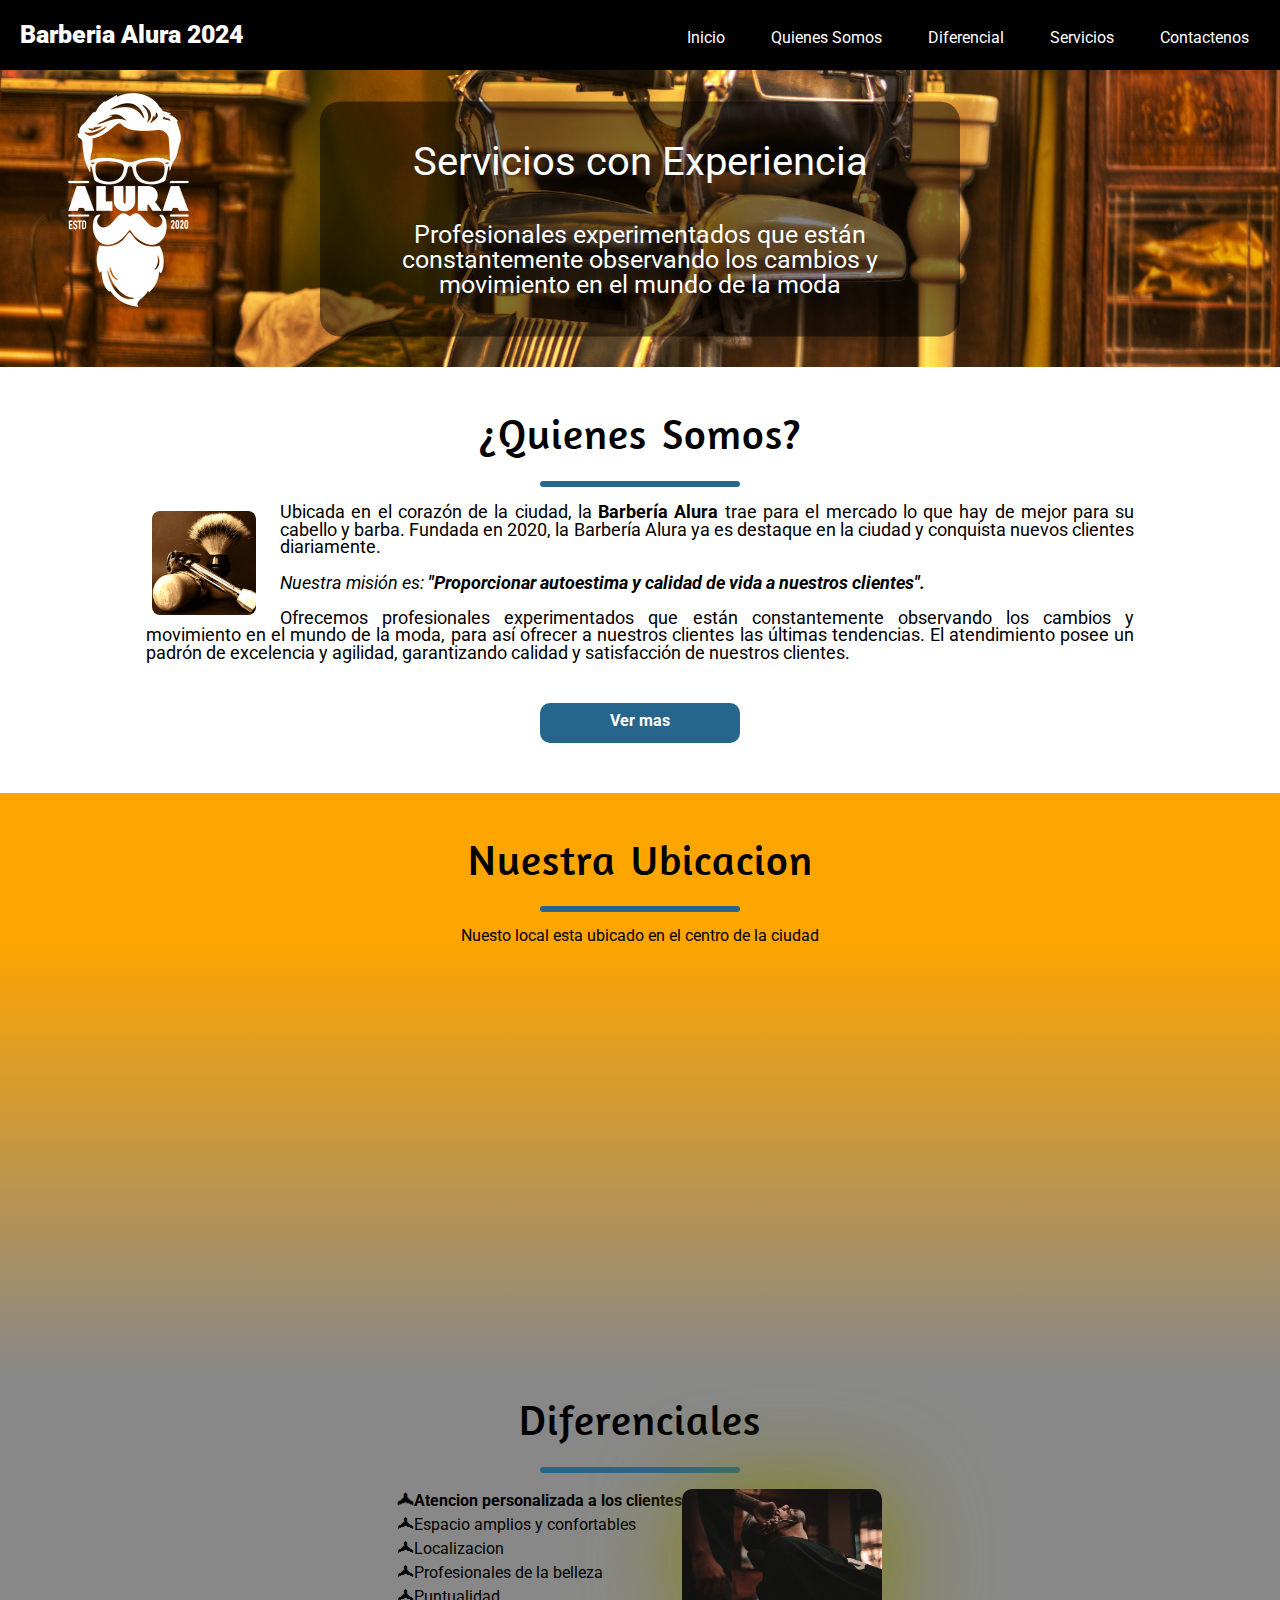
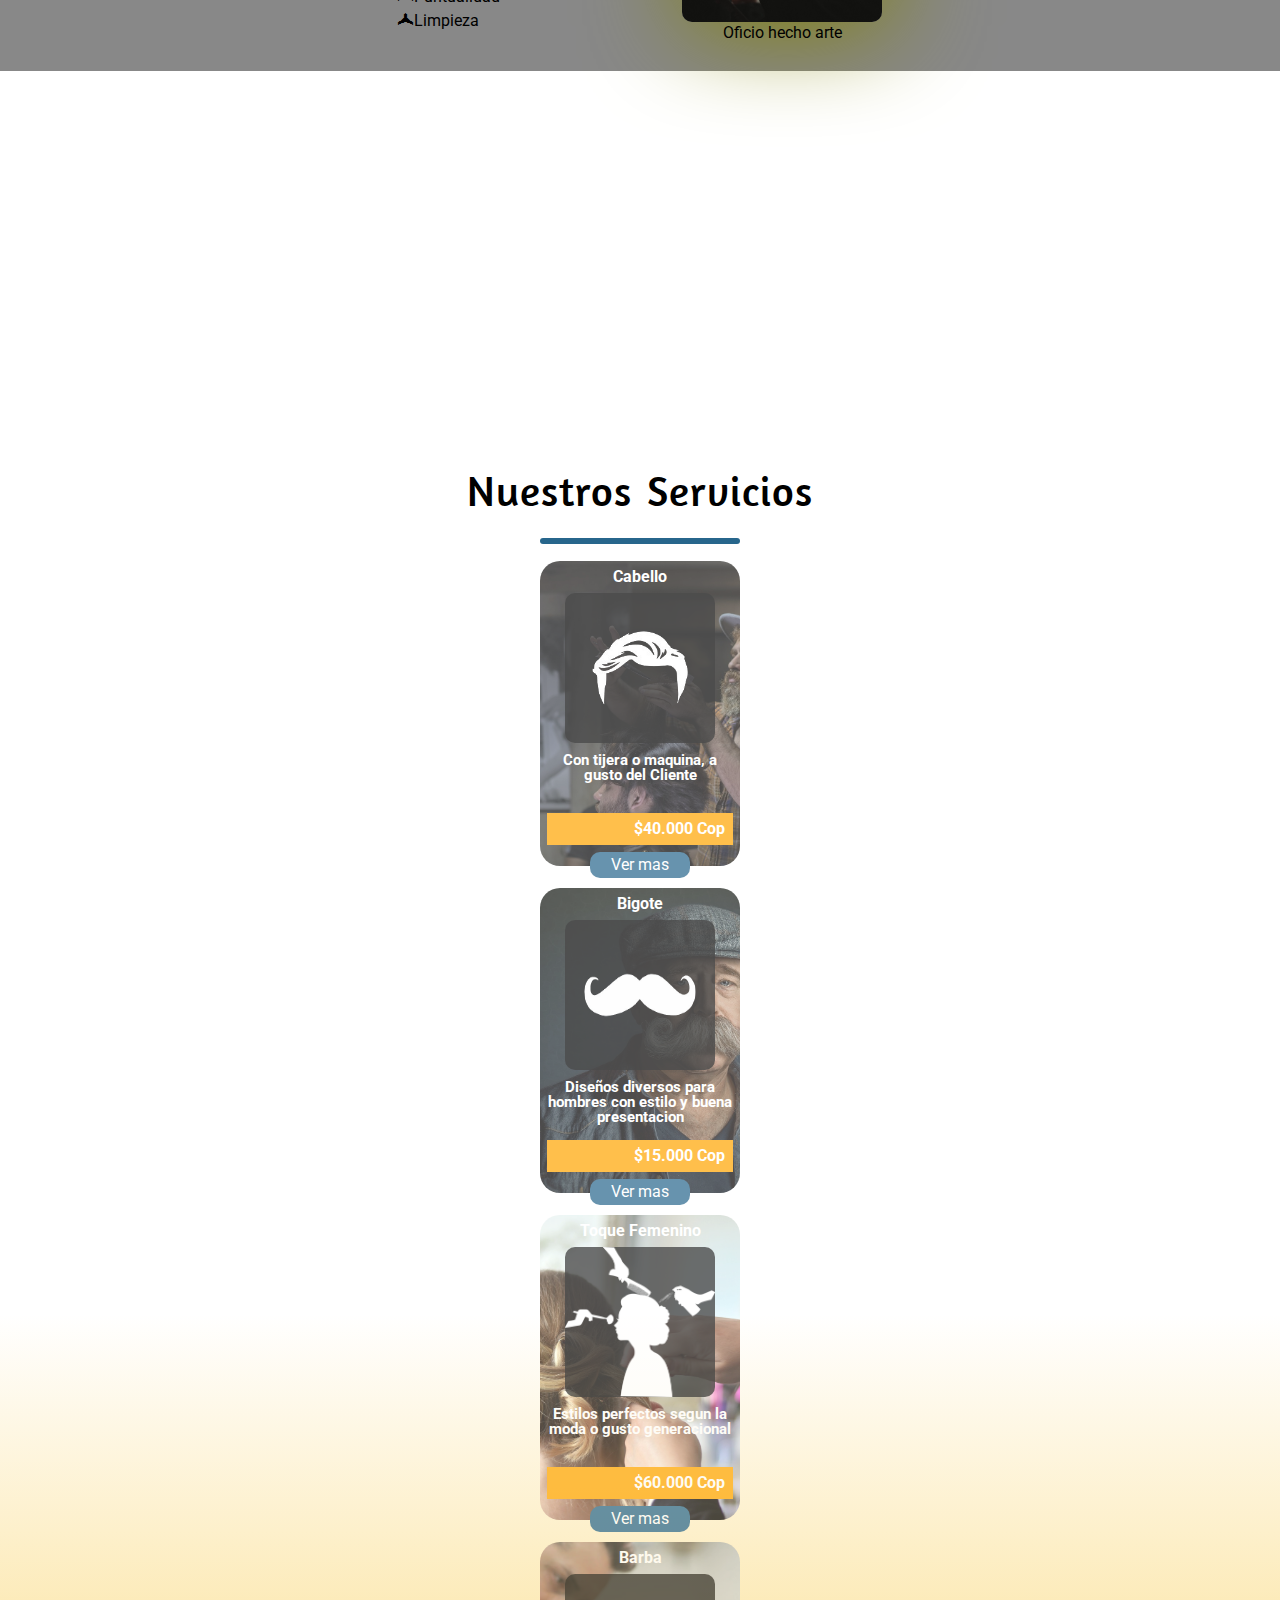
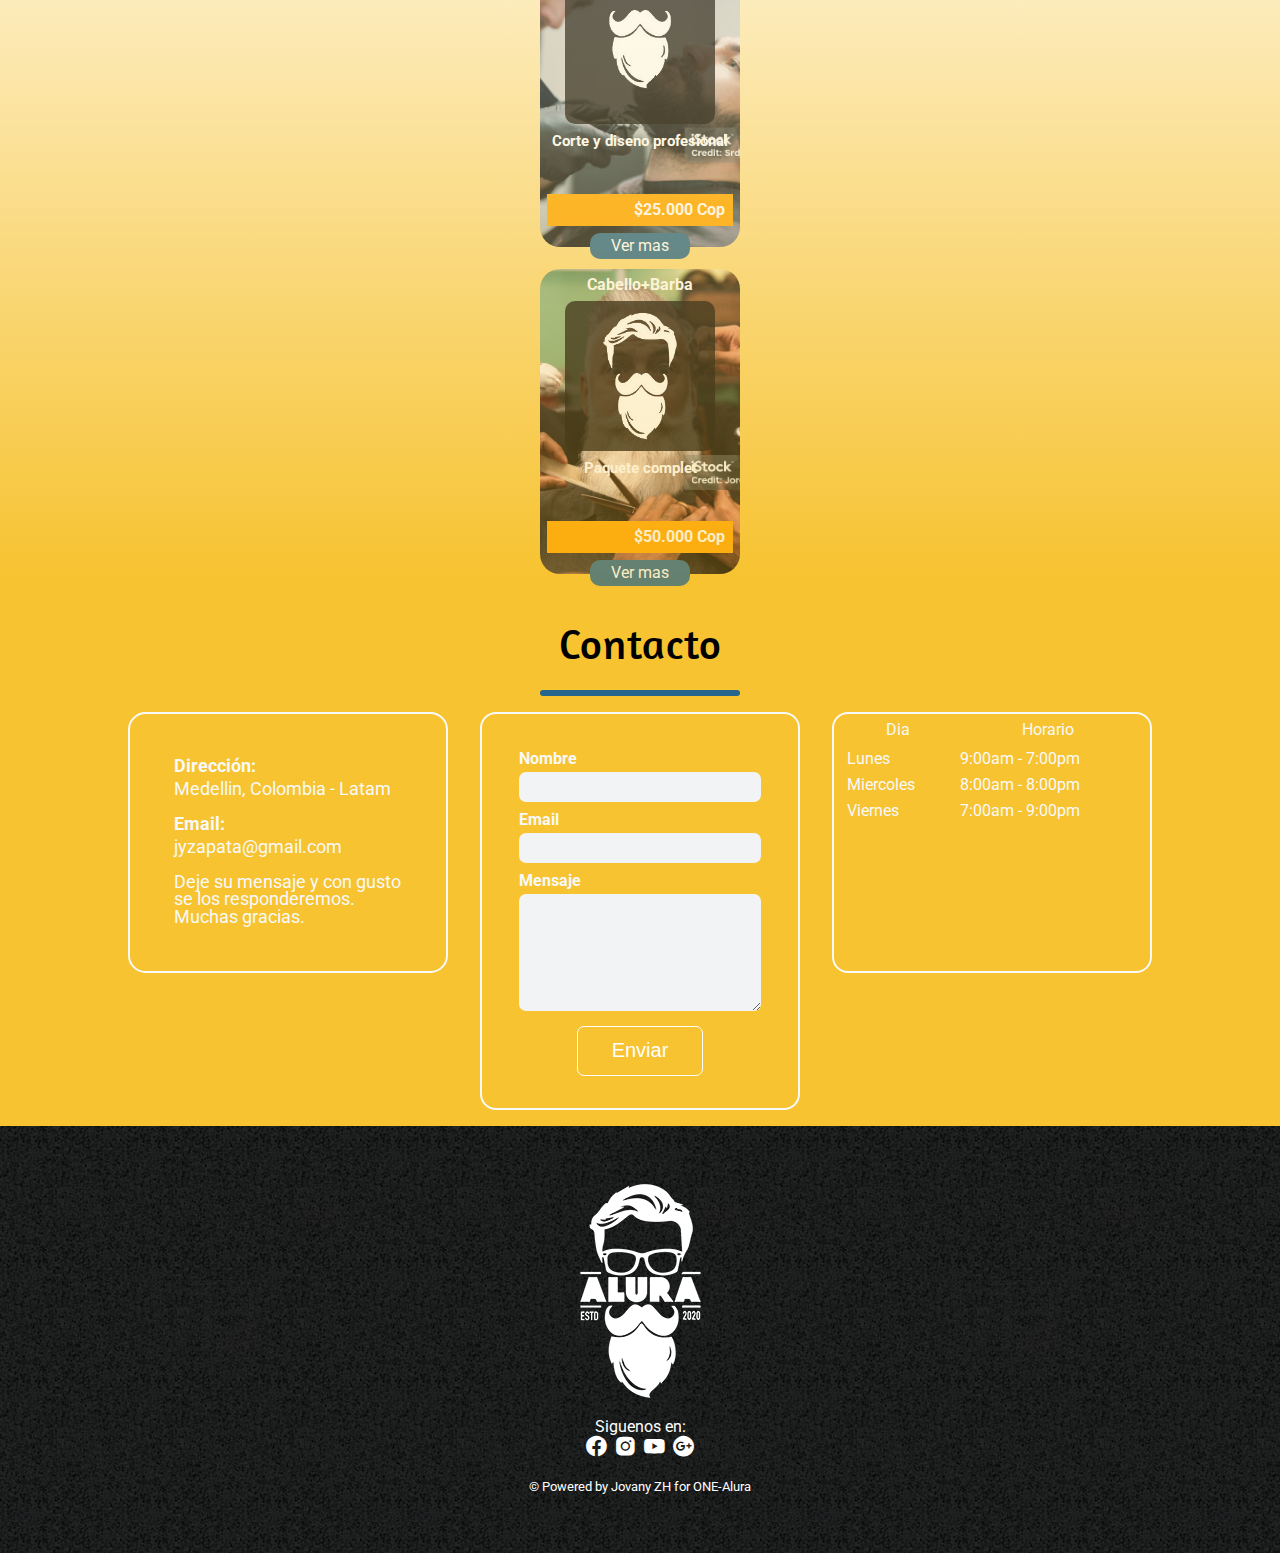
==== commit 3b237dab: "Ajustes finales 03092024" ====
--- a/index.html
+++ b/index.html
@@ -8,6 +8,7 @@
     <link rel="stylesheet" type="text/css" href="style.css">
     <script type="text/javascript" src="funciones.js"></script>
     <link href='https://unpkg.com/boxicons@2.1.4/css/boxicons.min.css' rel='stylesheet'>
+    <link href="https://fonts.googleapis.com/css2?family=Montserrat:ital,wght@0,100..900;1,100..900&display=swap" rel="stylesheet">
 </head>
 <body>
     <!-- Menu -->
@@ -57,41 +58,42 @@
         </section>
 
         <section class="ubicacion">
-            <h1 class="titulo">Nuestra Ubicacion</h1>
+            <h1 class="titulo ubicacion-titulo">Nuestra Ubicacion</h1>
             <div class="linea"></div>
             <p>Nuesto local esta ubicado en el centro de la ciudad</p>
             <div class="ubicacion-mapa">
-                    <iframe src="https://www.google.com/maps/embed?pb=!1m16!1m12!1m3!1d37829.925852192646!2d-74.06451252385011!3d4.703674609769161!2m3!1f0!2f0!3f0!3m2!1i1024!2i768!4f13.
-                    1!2m1!1sOracle%20NetSuite%20colombia!5e0!3m2!1ses-419!2sco!4v1707309530122!5m2!1ses-419!2sco" 
-                    width="100%" height="300" style="border:0;" allowfullscreen="" loading="lazy" referrerpolicy="no-referrer-when-downgrade"></iframe>
-                </div>
-        </section>
-
-        <section id="diferencial" class="diferenciales">
+                <iframe class="cs-ubicacion-iframe" src="https://www.google.com/maps/embed?pb=!1m16!1m12!1m3!1d37829.925852192646!2d-74.06451252385011!3d4.703674609769161!2m3!1f0!2f0!3f0!3m2!1i1024!2i768!4f13.
+                1!2m1!1sOracle%20NetSuite%20colombia!5e0!3m2!1ses-419!2sco!4v1707309530122!5m2!1ses-419!2sco" 
+                width="100%" height="300" style="border:0;" allowfullscreen="" loading="lazy" referrerpolicy="no-referrer-when-downgrade">
+                </iframe>
+            </div>
+        </section>
+        <!--  -->
+        <section id="id-diferente" class="cs-diferente">
             <h1 class="titulo">Diferenciales</h1>
             <div class="linea"></div>
-            <div class="contenido">
-                <div class="lista-diferenciales">
+            <div class="cs-diferente-contenido">
+                <div class="cs-diferente-lista" >
                     <ul>
-                        <li class="items">Atencion personalizada a los clientes</li>
-                        <li class="items">Espacio amplios y confortables</li>
-                        <li class="items">Localizacion</li>
-                        <li class="items">Profesionales de la belleza</li>
-                        <li class="items">Puntualidad</li>
-                        <li class="items">Limpieza</li>
+                        <li class="cs-items">Atencion personalizada a los clientes</li>
+                        <li class="cs-items">Espacio amplios y confortables</li>
+                        <li class="cs-items">Localizacion</li>
+                        <li class="cs-items">Profesionales de la belleza</li>
+                        <li class="cs-items">Puntualidad</li>
+                        <li class="cs-items">Limpieza</li>
                     </ul>
                 </div>
-                <div class="imagen-diferencial">
+                <div class="cs-diferente-imagen">
                     <figure>
-                        <img class="imagen-diferencial-1" src="imagenes/diferenciales.jpg">
+                        <img class="cs-diferente-figure" src="imagenes/diferenciales.jpg">
                         <figcaption>Oficio hecho arte</figcaption>                
                     </figure>
                 </div>
             </div>
         </section>
-
-        <div class="video">
-            <iframe src="https://www.youtube.com/embed/QmtPlbxB7rA?si=Yv59XK4AvVBJ4J_c&amp;start=37" 
+        <!--  -->
+        <div class="cs-diferente-video">
+            <iframe class="cs-diferente-iframe" src="https://www.youtube.com/embed/QmtPlbxB7rA?si=Yv59XK4AvVBJ4J_c&amp;start=37" 
             title="YouTube video player" frameborder="0" allow="accelerometer; autoplay; clipboard-write; encrypted-media; gyroscope; picture-in-picture; web-share" allowfullscreen>
         </iframe>
         </div>
@@ -139,40 +141,104 @@
         </section>
 
         <div class="formulario-contacto" id="formulario-contacto">
+            <div class="contacto-titulo">
+                <h2 class="titulo">Contacto</h2>
+                <div class="linea"></div>
+            </div>
+            <section class="contacto" id="contacto">                        
+                <div class="contacto-detalle">
+                    <div class="contacto-detalle-grupo">
+                        <p class="contacto-etiqueta">Dirección:</p>
+                        <p class="contacto-texto">Medellin, Colombia - Latam</p>
+                    </div>
+                    <div class="contacto-detalle-grupo">
+                        <p class="contacto-etiqueta">Email:</p>
+                        <p class="contacto-texto">jyzapata@gmail.com</p>
+                    </div>
+                    <div class="contacto-detalle-grupo texto-largo">
+                        <p class="contacto-texto">
+                            Deje su mensaje y con gusto se los responderemos. Muchas gracias.
+                        </p>
+                    </div>
+                </div>
+                <form class="contacto-formulario" name="contacto" netlify>
+                    <div class="contacto-formulario-grupo">
+                        <label class="contacto-etiqueta" for="name">Nombre</label>
+                        <input required type="text" name="name" id="name" />
+                    </div>
+                    <div class="contacto-formulario-grupo">
+                        <label class="contacto-etiqueta"  for="email">Email</label>
+                        <input required type="email" name="email" id="email" />
+                    </div>
+                    <div class="contacto-formulario-grupo">
+                        <label class="contacto-etiqueta" for="message">Mensaje</label>
+                        <textarea required name="message" id="message" rows="6"></textarea>
+                    </div>
+                    <div class="cs-div-contacto-enviar">
+                        <button type="submit" class="cs-btn-contacto-enviar">Enviar</button>
+                    </div>
+                </form>
+                <div class="contacto-horario">
+                    <table class="cs-contacto-tabla">
+                        <thead>
+                            <th>Dia</th>
+                            <th>Horario</th>
+                        </thead>
+                        <tbody>
+                            <tr>
+                                <td>Lunes</td>
+                                <td>9:00am - 7:00pm</td>
+                            </tr>
+                            <tr>
+                                <td>Miercoles</td>
+                                <td>8:00am - 8:00pm</td>
+                            </tr><tr>
+                                <td>Viernes</td>
+                                <td>7:00am - 9:00pm</td>
+                            </tr>
+                        </tbody>
+                    </table>
+                </div>                                                                                                                       
+            </section>
+        </div>
+
+        <!-- <div class="formulario-contacto" id="formulario-contacto">
             <section class="contacto" id="contacto">
                 <div class="contacto-titulo">
                     <h2 class="titulo">Contacto</h2>
                     <div class="linea"></div>
                 </div>
                 <div class="contacto-detalle">
-                <div class="contacto-detalle-grupo">
-                    <p class="contacto-etiqueta">Dirección:</p>
-                    <p class="contacto-texto">Medellin, Colombia - Latam</p>
-                </div>
-                <div class="contacto-detalle-grupo">
-                    <p class="contacto-etiqueta">Email:</p>
-                    <p class="contacto-texto">jyzapata@gmail.com</p>
-                </div>
-                <div class="contacto-detalle-grupo">
-                    <p class="contacto-texto">
-                    Deje su mensaje y con gusto se los responderemos. Muchas gracias.
-                    </p>
-                </div>
+                    <div class="contacto-detalle-grupo">
+                        <p class="contacto-etiqueta">Dirección:</p>
+                        <p class="contacto-texto">Medellin, Colombia - Latam</p>
+                    </div>
+                    <div class="contacto-detalle-grupo">
+                        <p class="contacto-etiqueta">Email:</p>
+                        <p class="contacto-texto">jyzapata@gmail.com</p>
+                    </div>
+                    <div class="contacto-detalle-grupo">
+                        <p class="contacto-texto">
+                        Deje su mensaje y con gusto se los responderemos. Muchas gracias.
+                        </p>
+                    </div>
                 </div>
                 <form class="contacto-formulario" name="contacto" netlify>
-                <div class="contacto-formulario-grupo">
-                    <label class="contacto-etiqueta" for="name">Nombre</label>
-                    <input required type="text" name="name" id="name" />
-                </div>
-                <div class="contacto-formulario-grupo">
-                    <label class="contacto-etiqueta"  for="email">Email</label>
-                    <input required type="email" name="email" id="email" />
-                </div>
-                <div class="contacto-formulario-grupo">
-                    <label class="contacto-etiqueta" for="message">Mensaje</label>
-                    <textarea required name="message" id="message" rows="6"></textarea>
-                </div>
-                <button type="submit" class="contacto-enviar">Enviar</button>
+                    <div class="contacto-formulario-grupo">
+                        <label class="contacto-etiqueta" for="name">Nombre</label>
+                        <input required type="text" name="name" id="name" />
+                    </div>
+                    <div class="contacto-formulario-grupo">
+                        <label class="contacto-etiqueta"  for="email">Email</label>
+                        <input required type="email" name="email" id="email" />
+                    </div>
+                    <div class="contacto-formulario-grupo">
+                        <label class="contacto-etiqueta" for="message">Mensaje</label>
+                        <textarea required name="message" id="message" rows="6"></textarea>
+                    </div>
+                    <div class="cs-div-contacto-enviar">
+                        <button type="submit" class="cs-div-contacto-enviar">Enviar</button>
+                    </div>                    
                 </form>
                 <div class="contacto-horario">
                     <table>
@@ -196,7 +262,7 @@
                     </table>
                 </div>
             </section>
-        </div>
+        </div> -->
                 <!-- la propiedad alt nos ayuda en caso tal que algun navegador no pueda visualizar la imagen-->            
         <footer>
             <div class="grid-container">
@@ -211,11 +277,28 @@
                     <i class='bx bxl-google-plus-circle bx-sm bx-burst-hover espacio' style='color:#ffffff' ></i>
                 </div>
                 <div class="footer-derechos">
-                    <p class="copyrightx">&copy Copyright Baberia Alura 2024</p>
+                    <p class="copyright">&copy Powered by Jovany ZH for ONE-Alura</p>
                 </div>
             </div>
         </footer>
     </main>
-
+    <!-- <footer>
+        <section class="seccion-footer">
+            <div class="footer-imagenes">
+                <img src="img/logo-one-3-2.png" alt="" class="img-footer-one">
+                <img src="img/logo-aluralatam-oracle-2.png" alt="" class="img-footer-alura">
+            </div>
+            <div class="footer-redes">
+                <h3 style="color: #ffffff;">Siguenos en:</h3>
+                <i class='bx bxl-facebook-circle bx-sm bx-burst-hover espacio' style='color:#ffffff'></i>
+                <i class='bx bxl-instagram-alt bx-sm bx-burst-hover espacio' style='color:#ffffff'></i>
+                <i class='bx bxl-youtube bx-sm bx-burst-hover espacio' style='color:#ffffff'></i>
+                <i class='bx bxl-google-plus-circle bx-sm bx-burst-hover espacio' style='color:#ffffff' ></i>
+            </div>
+            <div class="footer-derechos">
+                <p class="copyrightx">&Powered by Jovany ZH for ONE-Alura</p>
+            </div>
+        </section>
+    </footer> -->
 </body>
 </html>--- a/style.css
+++ b/style.css
@@ -11,9 +11,10 @@
     --navbar-shallow-color:#e5e5e5;
     --menu-mobile-banckground-color:#3a4460;
 }
-
-body{font-family: 'Roboto', sans-serif;}
-
+body{
+    font-family: 'Roboto', sans-serif;
+}
+/*  */
 /* Menu */
 .menu .logo{
     color: white;
@@ -27,11 +28,12 @@
 .menu ul li a{ font-size: 16px; padding: 8px 6px; text-decoration: none; color: white;}
 .menu ul li a:hover{ color: yellow;}
 .menu{ background-color: black;}
+/*  */
 /* Banner */
 .banner{
     width: 100%;
     position: relative;
-    height: 70vh;
+    height: 33vh;
     background: url('imagenes/silla.jpg') no-repeat center center/cover; 
     left: 0; top: 0;
     z-index: 1;
@@ -55,12 +57,18 @@
 }
 .banner .texto_banner h1{ font-size: 40px;}
 .banner .texto_banner p{ font-size: 25px;}
+/*  */
+/* Generales */
 .titulo{ /* Unifica en estilo y tamaño todos la clase "titulo" del sitio */
     font-family: "Amaranth", sans-serif;
     letter-spacing: 1px;
     word-spacing: 3px;
-    font-size: 40px;
-    text-align: center;
+    font-size: clamp(1.5rem, 2vw + 1rem, 5rem);
+    text-align: center;
+    padding: 1rem;
+    display: flex;
+    align-items: end;
+    justify-content: center;
 }
 .linea{ /* Unifica en estilo y tamaño todos la clase "linea" del sitio */
     width: 200px;
@@ -69,21 +77,33 @@
     margin: 10px auto 10px;
     border-radius: 5px;
     border-bottom: 30px;
-}
-iframe { /* Unifica en estilo y tamaño todos los iframe del sitio */
-    border-radius: 10px;
-    width: 75%;
-    height: 20em;
-    margin: 1em;
-}
-
+    /* margin-bottom: 2em; */
+    margin-bottom: 1rem;
+}
+/*  */
 /* Quienes somos */
-.nosotros{ padding: 10px 300px; text-align: left; margin: 40px 0px;}
-.nosotros p{margin: 1em 1em 1em 1em;}
-.nosotros img{margin: 0 1em;}
+.nosotros{     
+    text-align: left;
+    margin: 0 10%;
+    padding: 30px 0 30px 0;
+    /* background: aquamarine; */
+}
+.nosotros p{
+    margin: 1em 1em 1em 1em;
+    text-align: justify; 
+    font-size: clamp(0.9em, 1vw + 0.3em, 3em);
+}
+.nosotros img{
+    margin: 0 1em;
+    padding: .5em;
+}
 .nosotros strong{font-weight: bold;}
 .nosotros em{font-style: italic;}
-.nosotros .utensilios{width: 120px; float: left; border-radius: 5px;}
+.nosotros .utensilios{
+    width: 120px;
+    float: left;
+    border-radius: 1em;
+}
 .nosotros .boton{
     background-color: #27668C;
     display: block;
@@ -100,61 +120,99 @@
     margin-bottom: 20px;
 }
 .nosotros .boton:hover{background-color: #27668C; box-shadow: 5px 5px 5px gray;}
-
+/*  */
 /* Ubicacion y mapa */
-.ubicacion{ padding: 2em; background: linear-gradient(orange 25%, #888888); text-align: center;}
-.ubicacion p{margin: 0 0 1em;}
-
+.ubicacion{ 
+    /* padding: 0em;  */
+    background: linear-gradient(orange 25%, #888888); 
+    text-align: center;
+    padding: 30px 0 30px 0;
+}
+.ubicacion p{
+    margin: 10px 10px 1em;
+}
+.cs-ubicacion-iframe{
+    border-radius: 20px;
+    max-width: 80%;
+    height: 20em;
+    margin: 30px 0;
+}
+/*  */
 /* Diferenciales */
-.diferenciales{padding: 1em; background: #888888;}
-.diferenciales .contenido{
-    display: grid;
-    grid-template-columns: 1fr 1fr;
+.cs-diferente{
+    background: #888888;
+    padding: 10px 0 30px 0;
+    /* background: rebeccapurple; */
+}
+.cs-diferente-contenido{
+    /* width: 80%; */
+    display: flex;
+    place-self: center;
+    /* gap: 1em; */
+    max-width: 100%;
+    /* background: #27668C; */
+    margin: 0 10%;
+}
+.cs-diferente-lista{
     width: 100%;
-    height: auto;
-    place-items: center; 
-}
-.diferenciales .contenido .lista-diferenciales{
-    width: 90%;
-    height: 250px;
-    padding: 5px;
-    display: grid;
-    place-items: center;
-    justify-items: right;
-}
-.diferenciales .contenido .imagen-diferencial{
-    width: 90%;
-    height: 250px;
-    padding: 5px;
-    display: grid;
-    place-items: center;
-    justify-items: left;
-    text-align: center;
-}
-.diferenciales .contenido .imagen-diferencial img{
-    width: 200px;
-    height: 150px;
+    /* display: flex; */
+    /* justify-content: flex-end; */
+    /* align-items: center; */
+    /* place-self: center; */
+    font-size: clamp(1em, 1vw + 0.1em, 3em);
+    background: #888888;
+}
+.cs-items{
+    line-height: 1.5;
+}
+.cs-items:first-child {font-weight: bold;}
+.cs-items:before{
+    content: "🟂"; 
+}
+.cs-diferente-imagen{    
+    width: 33vw;
+    max-width: 200px;
+    min-width: 100px;
+    text-align: center;
+    display: block;
+    margin: auto;
+    /* background: #f7c331; */
+}
+.cs-diferente-figure{
+    width: 100%;    
     border-radius: 10px;
     transition: 150ms;
     box-shadow: 5px 5px 100px olive;
-}
-.lista-diferenciales .items{line-height: 2;}
-.lista-diferenciales .items:first-child {font-weight: bold;}
-.lista-diferenciales .items:before{content: "🟂"; margin-right: 5px;}
-.lista-diferenciales .imagen-diferencial-1:hover{opacity: 0.33;}
-
+    
+}
+.cs-diferente-figure:hover{opacity: 0.33;}
+/*  */
 /* Video */
-.video{background:#FFFFFF; text-align: center; padding: 4em;}
-
+.cs-diferente-video{
+    text-align: center;
+}
+.cs-diferente-iframe{
+    border-radius: 20px;
+    max-width: 80%;
+    height: 20em;
+    width: 100%;
+    margin: 30px 0;
+}
+/*  */
 /* Servicios Barberia */
+.servicios{
+    padding: 10px;
+    margin: 0;
+    padding: 0;
+    background: linear-gradient(white 50%, #f7c331);
+}
 .contenido{
     display: grid;
-    grid-template-columns: auto auto auto auto auto;
+    grid-template-columns: repeat(auto-fit, minmax(max(200px, 30%), 1fr));
     gap: 20px;
     place-items: center;
     justify-self: center;
-    width: 100%;
-    margin:75px 0px 75px 0;
+    margin: 0 10%;
 }
 .contenido .imagen1,
 .contenido .imagen2,
@@ -181,66 +239,90 @@
     color: white
 }
 .contenido .producto-descripcion{ font-size: 15px; height: 4em;}
-.producto-precio{ background: orange; text-align: right; margin: 7px; color: #888888;}
-.contenido .boton2{ background-color: #27668C; width: 100px; padding: 5px; color: white; border-radius: 10px; margin: auto;}
-
+.producto-precio{ 
+    background: orange; 
+    text-align: right; 
+    margin: 7px; 
+    color: #888888;}
+.contenido .boton2{ 
+    background-color: #27668C; 
+    width: 100px; 
+    padding: 5px; 
+    color: white; 
+    border-radius: 10px; 
+    margin: auto;
+}
+/*  */
 /* Contacto */
-.formulario-contacto{ margin: 50px 50px;}
-.contacto {
-    background-color: rgba(0, 0, 0, 0.4);
-    border-radius: 14px;
+.formulario-contacto{
+    background-color: #f7c331;
+    padding-bottom: 1em;
+    padding-top: 2em;
+} 
+.contacto-etiqueta{ 
+    font-weight: bold;
+    padding-bottom: 5px;
+}
+  .contacto-formulario textarea {
+    height: auto; 
+    resize: vertical;
+    background-color: #F2F3F4 ;
+    padding: 1em;
+}
+.contacto-formulario input {
+    background-color: #F2F3F4 ;
+    padding: 1em;
+}
+.contacto-formulario-grupo{
+    padding: 5px;
+}
+.contacto {         
+    border-radius: 1em;
     display: grid;
-    gap: 20px;
-    padding: 25px;
-    grid-template:
-    "contacto-titulo    contacto-titulo"
-    "contacto-detalle   contacto-formulario"
-    "contacto-horario   contacto-formulario" /
-         1fr                   1fr;  /*las dos columnas quedarian de igual ancho*/
-}
-.contacto > *{ border-radius: 4px; padding: 5px; color: white;}
-.contacto-titulo { grid-area: contacto-titulo;}
-.contacto-detalle {
-    grid-area: contacto-detalle;
+    grid-template-columns: repeat(auto-fit, minmax(max(300px, 30%), 1fr));
+    gap: 2em;     
+    margin: 0 10%;
+  }
+.contacto > *{ 
+    color: #F8F9F9;     
+}
+.contacto-detalle {      
+     padding: 2em;
+    border: 2px solid #F8F9F9;
+    border-radius: 1em;
+     font-size: clamp(1em, 1vw + 0.3em, 3em);   
+}
+.contacto-formulario {     
+    padding: 2em;
+    border: 2px solid #F8F9F9;
+    border-radius: 1em;
+    grid-row: span 2 / span 2; 
+}
+.contacto-horario {  
+    padding-bottom: 1em;
+    border: 2px solid #F8F9F9;
+    border-radius: 1em;
+}
+.contacto-detalle-grupo{
+    padding: .5em;
+}
+.contacto-formulario-grupo{
     display: flex;
     flex-direction: column;
-    justify-items: left;
-}
-.contacto-etiqueta{ font-weight: bold;}
-.contacto-formulario {
-    grid-area: contacto-formulario;
-    display: flex;
-    flex-direction: column;
-    justify-items: left;
+    justify-content:space-between;
 }
 .contacto-formulario input,
 .contacto-formulario textarea {
     border-radius: 7px;
-    border: none;
+    border: none;  /*revisar este bloque con el siguiente al parecer llamamos al mismo elemento textarea*/
     height: 30px;
 }
-.contacto-formulario textarea {height: auto; resize: vertical;}
-.contacto-formulario-grupo,
-.contacto-detalle-grupo{
-    display: flex;
-    flex-direction: column;
-    justify-items: left;
-    margin: 5px;
-}
-.contacto-horario { grid-area: contacto-horario;}
-/* Tabla */
-table{
-    border-collapse: collapse;
-    border-radius: 0.3em;
-    overflow: hidden;
-    justify-self: top;
-}
-thead{ border-collapse:collapse; background-color: rgba(247, 195, 49, 0.7);}
-thead th{ vertical-align: middle;}
-td{ padding: 5px;}
-tbody tr{cursor: pointer;}
-tbody tr:hover{ background: rgba(247, 195, 49, 0.3);}
-.contacto-enviar {
+.contacto-formulario textarea {height: auto; resize: vertical;}  
+.cs-div-contacto-enviar{
+    text-align: center;
+}
+.cs-btn-contacto-enviar{
+    margin-top: 10px;
     width: 50%;
     height: 50px;
     background-color: var(--secondary-color);
@@ -249,33 +331,67 @@
     border: 1px solid var(--theme-color);
     font-size: 20px;
     cursor: pointer;
-    place-self: center;
-}
-.contacto-enviar:hover { box-shadow: 0 0 14px var(--secondary-color);}
+}
+.cs-btn-contacto-enviar:hover { box-shadow: 0 0 14px var(--primary-color)}
+/*  */
+/* Tabla */
+table{
+    border-collapse: collapse;
+    border-radius: 0.3em;
+    overflow: hidden;
+    margin: auto;
+    width: 300px;
+    height: 5em;
+    font-size: clamp(1em, 1vw + 0.1em, 3em);
+}
+thead{ border-collapse:collapse; 
+    height: 2em;
+}
+thead th{ 
+    vertical-align: middle;
+}
+td{ 
+    padding: 5px;
+}
+tbody tr{
+    cursor: pointer;
+    
+}
+tbody tr:hover{ 
+    background: rgba(15, 15, 14, 0.3);
+}
 /* Fin Contato */
 
+/* FOOTER */
+footer{text-align: center; background: url(imagenes/bg.jpg); padding: 40px;
+    /* background: #CCCCCC; Personalmente me gusta este fondo de color */
+}
+.copyright{color:#FFFFFF; font-size: 13px; margin: 20px;}
+/* FIN Footer */
+
+
 /* Media Query */
-@media(max-width: 700px) {
+@media(max-width: 720px) {
     .hamburger{ width: 30px; position: absolute; top: 40px; transform: translateY(-50%);}
     .hamburger span{ margin-bottom: 3px; background-color: white; display: block; height: 3px;}
     .menu .logo{ margin-left: 50px;}
     menu{ position: relative;}
     nav ul{
         float: none;
-        width: 300px;
+        width: 175px;
         padding: 0;
         position: fixed;
         top: 0;
         bottom: 0;
         background-color: black;
         margin: 0px;
-        padding-top: 60px;
+        padding-top: 30px;
         transition: 1s;
         left: -100%;     
         z-index: 2;
     }
     .menu ul li{ display: block; float: none;}
-    .menu ul li a{ font-size: 18px; padding: 10px 40px;}
+    .menu ul li a{ font-size: 18px; padding: 10px 5px;}
     .open{ left: 0;}
     .close{
         display: block;
@@ -288,48 +404,43 @@
         font-size: 30px;
         cursor: pointer;
     }
-    .contacto{
-        display: grid;
-        grid-template:
-        "contacto-titulo        contacto-titulo"
-        "contacto-detalle       contacto-detalle"
-        "contacto-formulario    contacto-formulario"
-        "contacto-horario       contacto-horario";
-    }
-    table{ margin: 0px auto;}
-}
-@media(max-width: 1024px) {
-    .servicios .contenido{ grid-template-columns: auto auto;}
-    .nosotros{ padding: 10px 100px;}
-    .contenido{ grid-template-columns: auto auto;}
-    .grid-container{ grid-template-columns: auto auto; }
-    /* Seccion Contactenos */
-    .contacto{
-        display: block;
-        /* revisar pues no creo que sea necesario pues el grid se presenta solo con dos columnas */
-        /* Asi como el bloque anterior podemos cambiar las dimensiones de los elementos como se requiera a los dispositivos moviles o de consulta */
-    }
-    .contacto-titulo,
-    .contacto-detalle,
+}
+
+@media(max-width: 480px) {
+    
+    /* .nosotros{
+        margin: 0 1%;
+    }
+    .cs-diferente-contenido{        
+        display: flex;
+        flex-direction: column;       
+        margin-top: 2em;
+    }
+    .cs-diferente-lista{
+        width: 100%;
+        display: flex;
+        justify-content: center;
+        align-items: center;    
+    }
+    .cs-diferente-imagen{
+        width: 100%;
+        display: flex;
+        justify-content: center;
+        align-items: center;        
+    }
+    .cs-diferente-figure{
+        width: 200px;
+        height: 200px;
+    }
+    figure{
+        text-align: center;
+    } */
+
+    /* .contacto-detalle,
     .contacto-formulario{
-        margin: 20px;
-    }
-    table{ margin: 0px auto; }
-}
-@media(max-width: 450px) {
-    .nosotros{ padding: 10px 10px; }
-    .servicios .contenido{ grid-template-columns: auto; }
-    .diferenciales .contenido{ grid-template-columns: auto;}
-    .contenido .imagen-diferencial{place-items: center;}
-    .contenido{ grid-template-columns: auto;}
-    .grid-container{ grid-template-columns: auto;}    
-    .contacto{
-        display: grid;
-        grid-template:
-        "contacto-titulo        contacto-titulo"
-        "contacto-detalle       contacto-detalle"
-        "contacto-formulario    contacto-formulario"
-        "contacto-horario       contacto-horario";
-    }
-    table{ margin: 0px auto; }
+        padding: 0;
+    } */
+    /* .contacto-horario{
+       padding-bottom: 1em;
+    } */
 }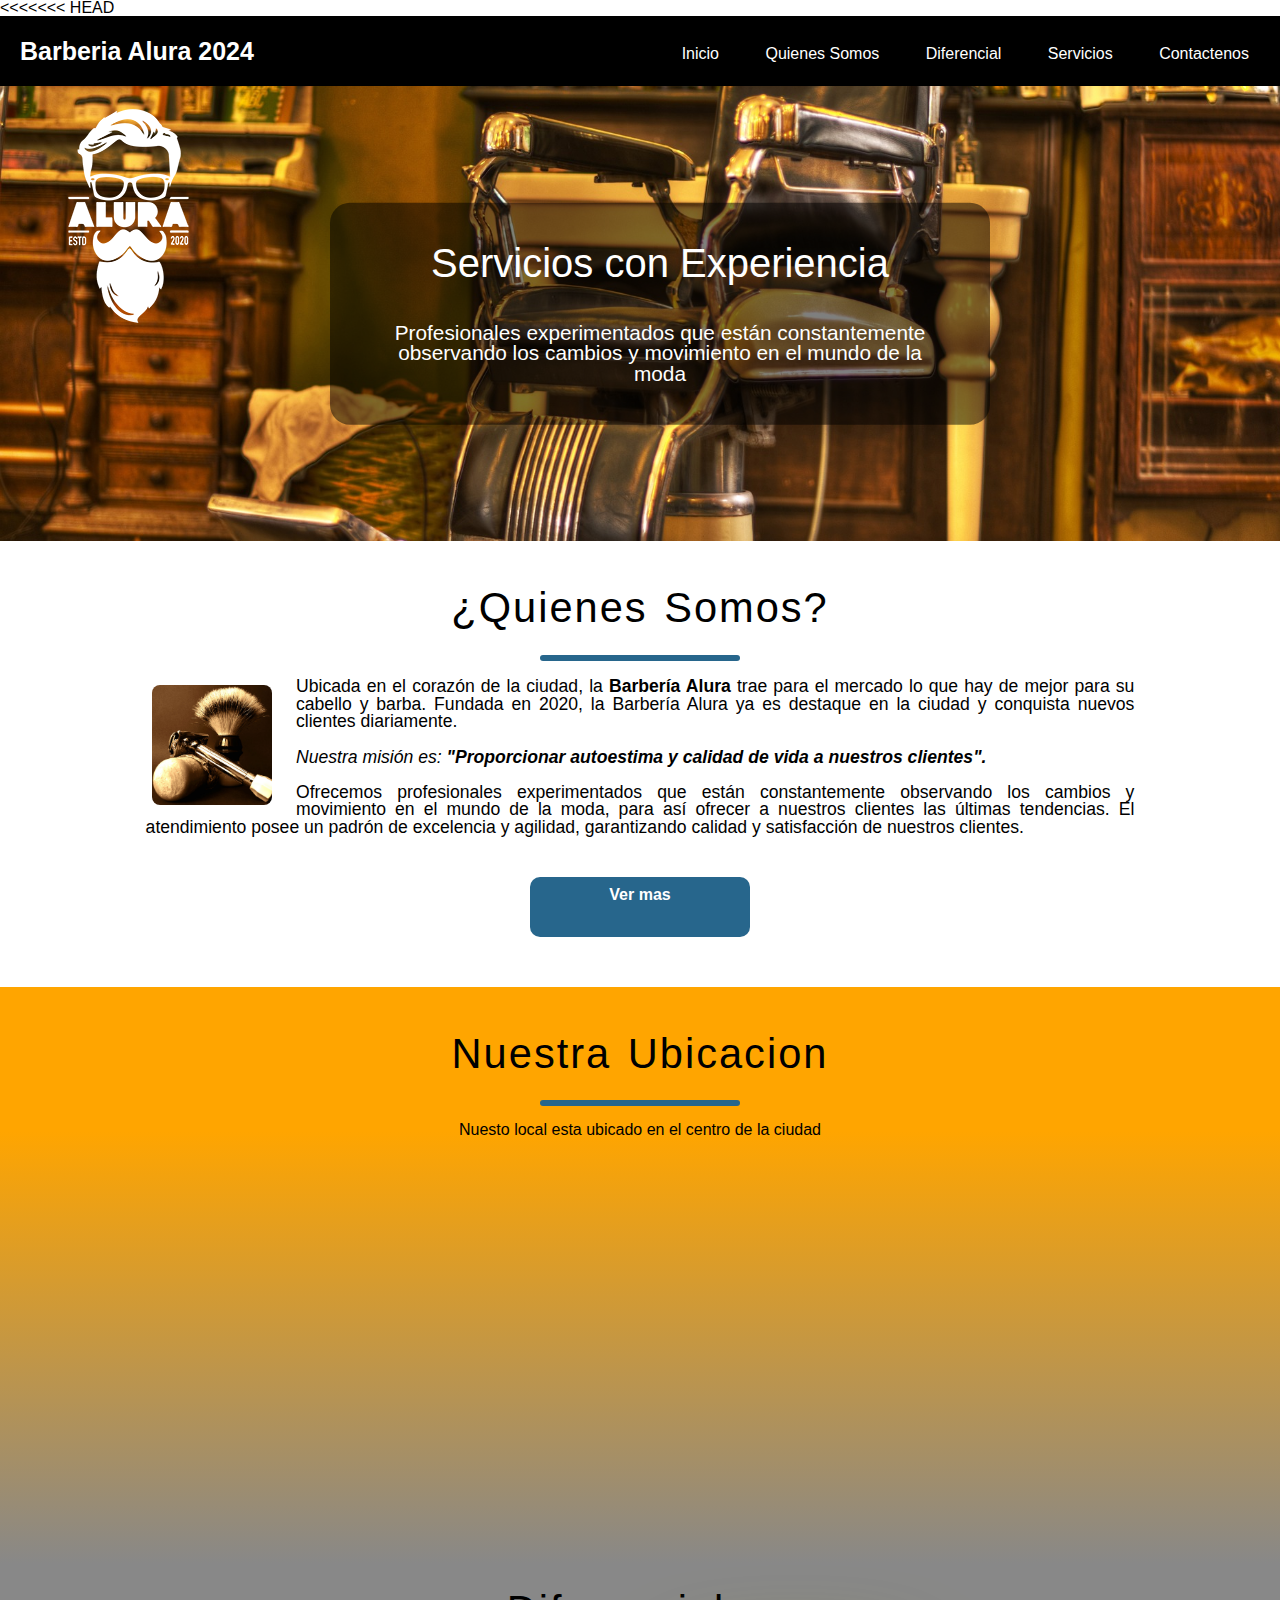
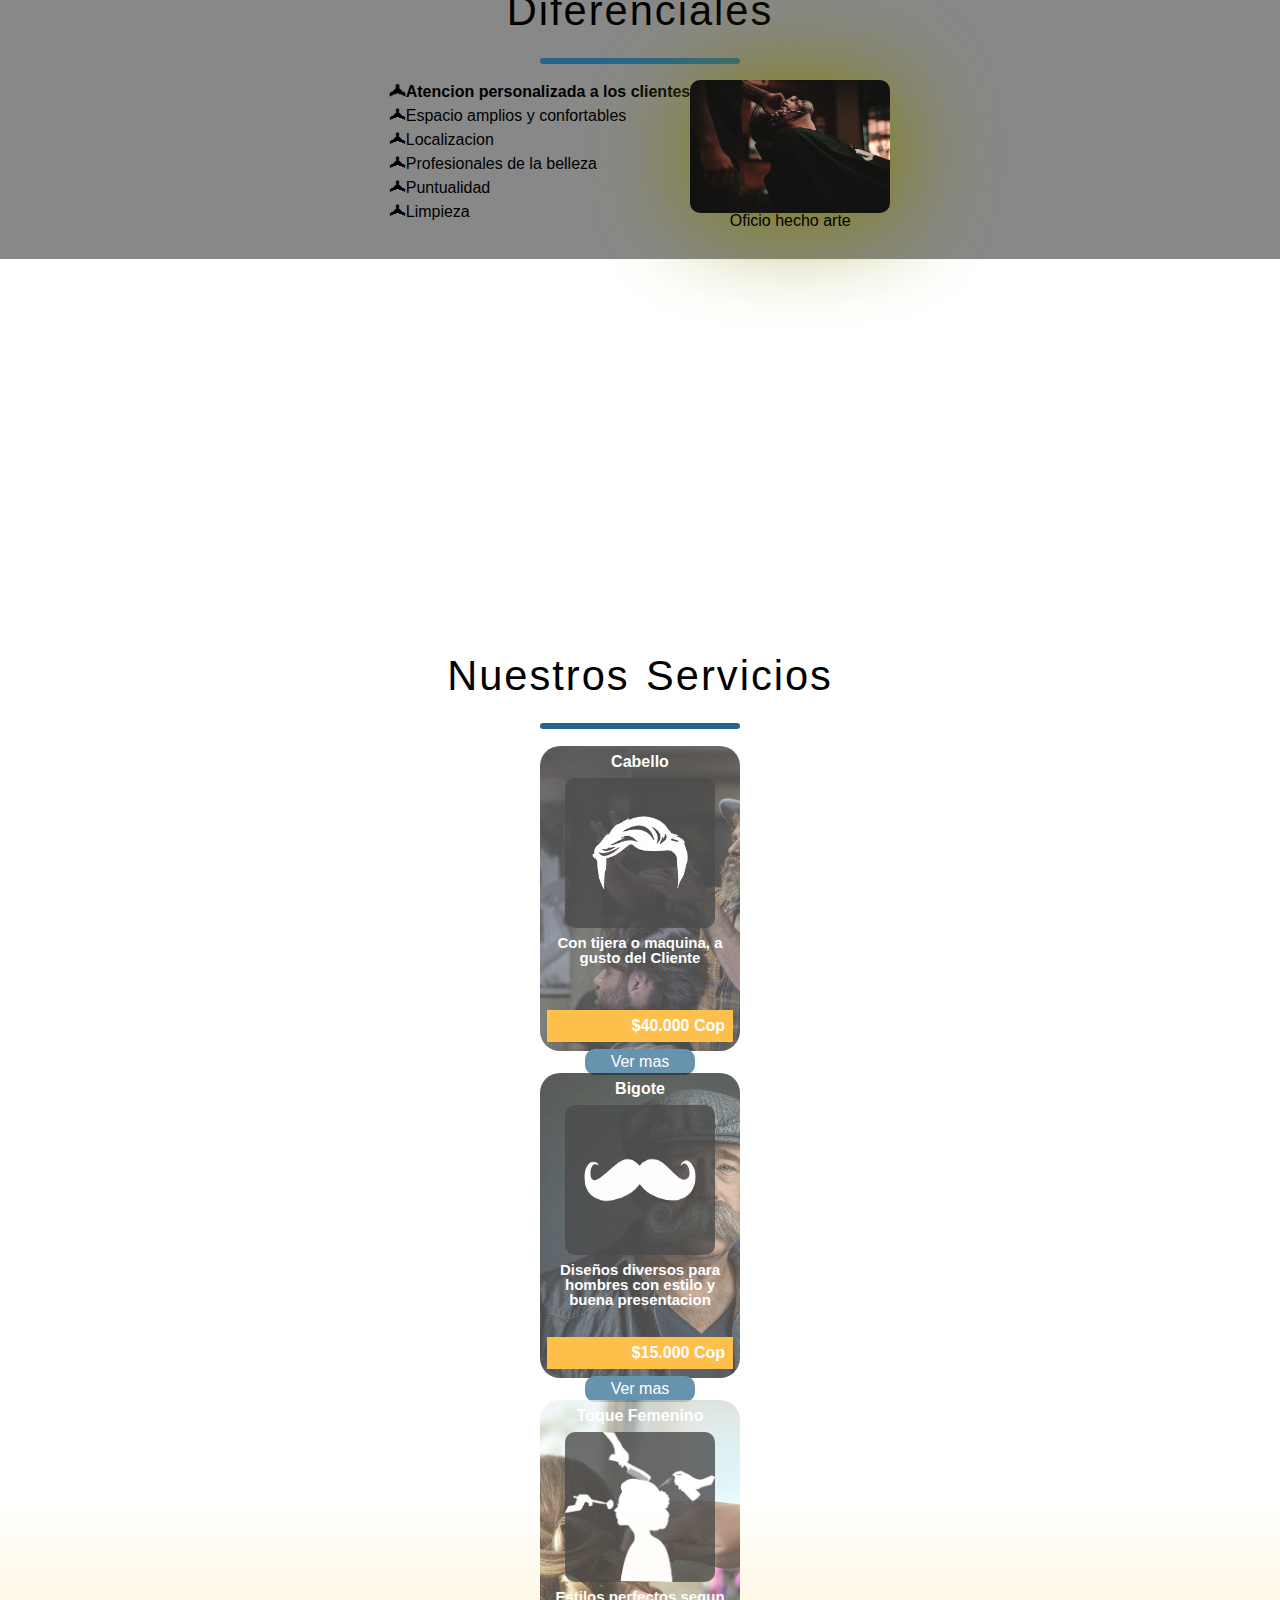
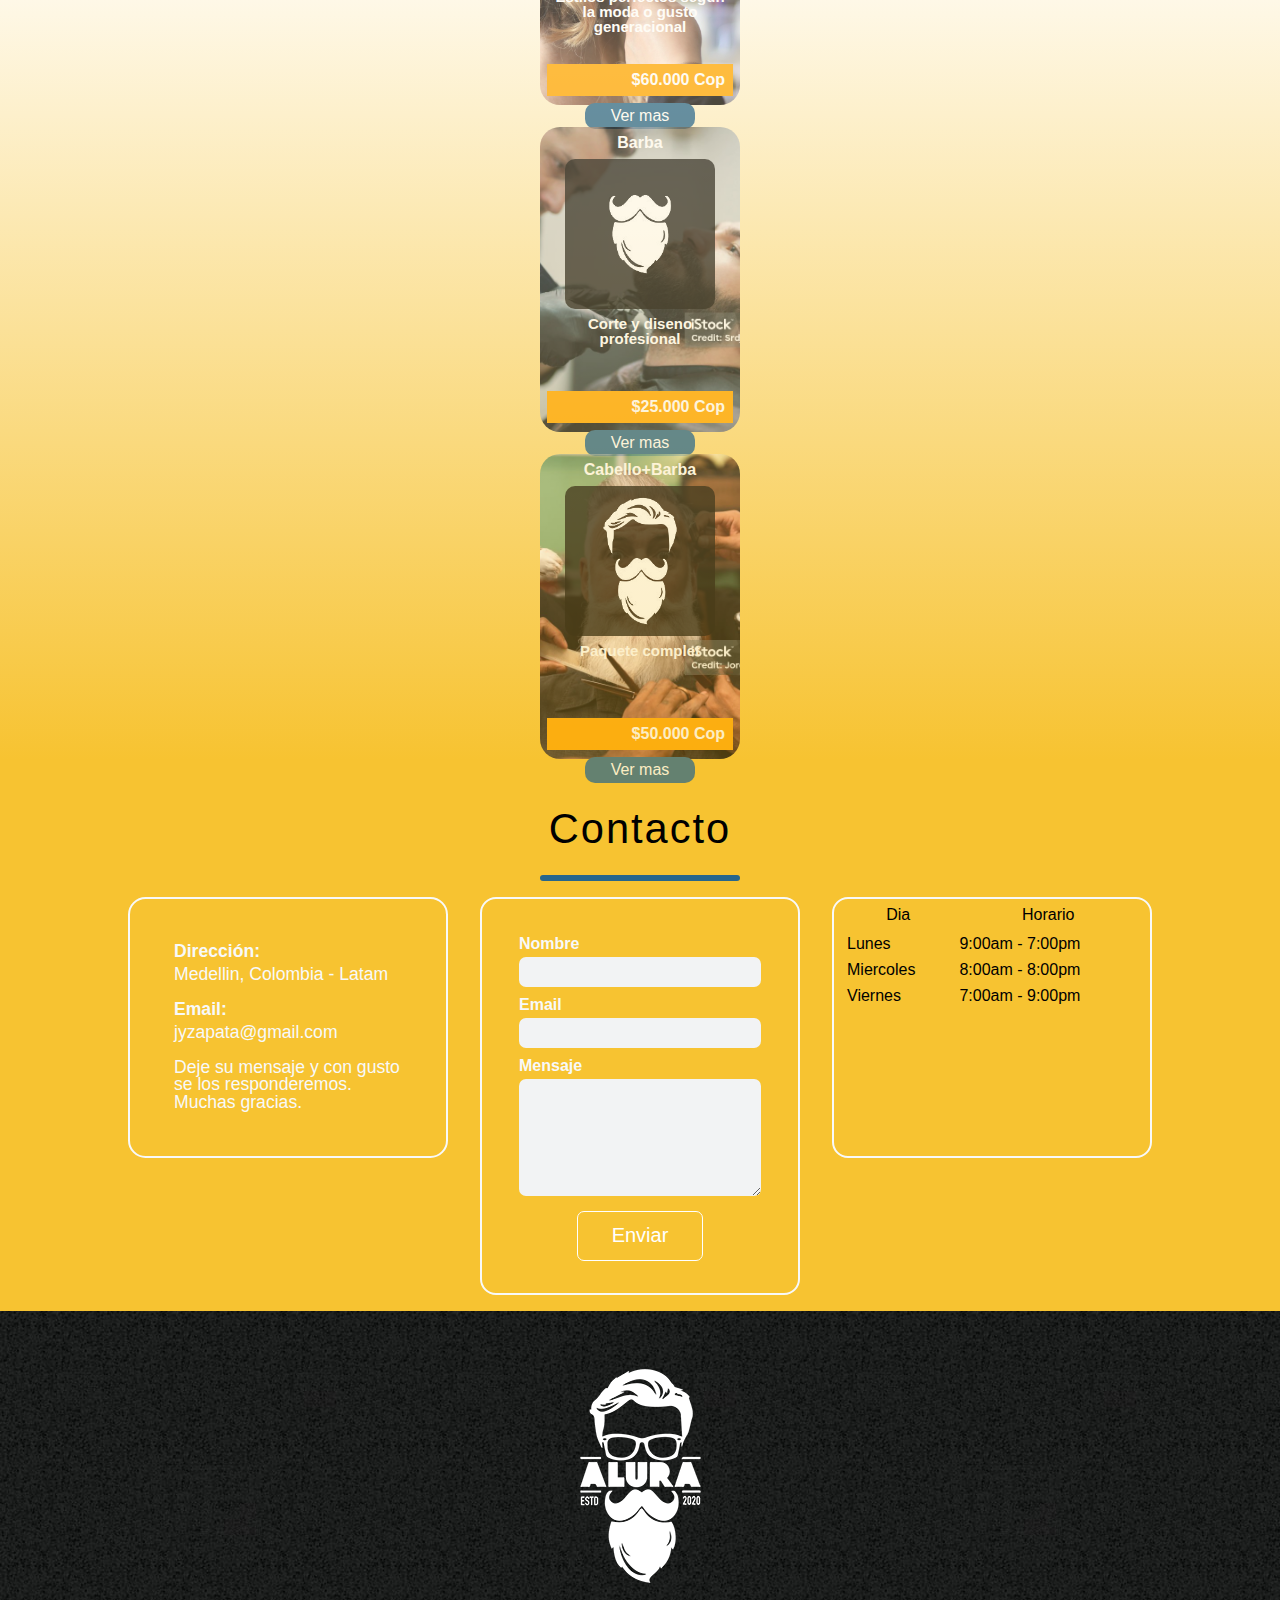
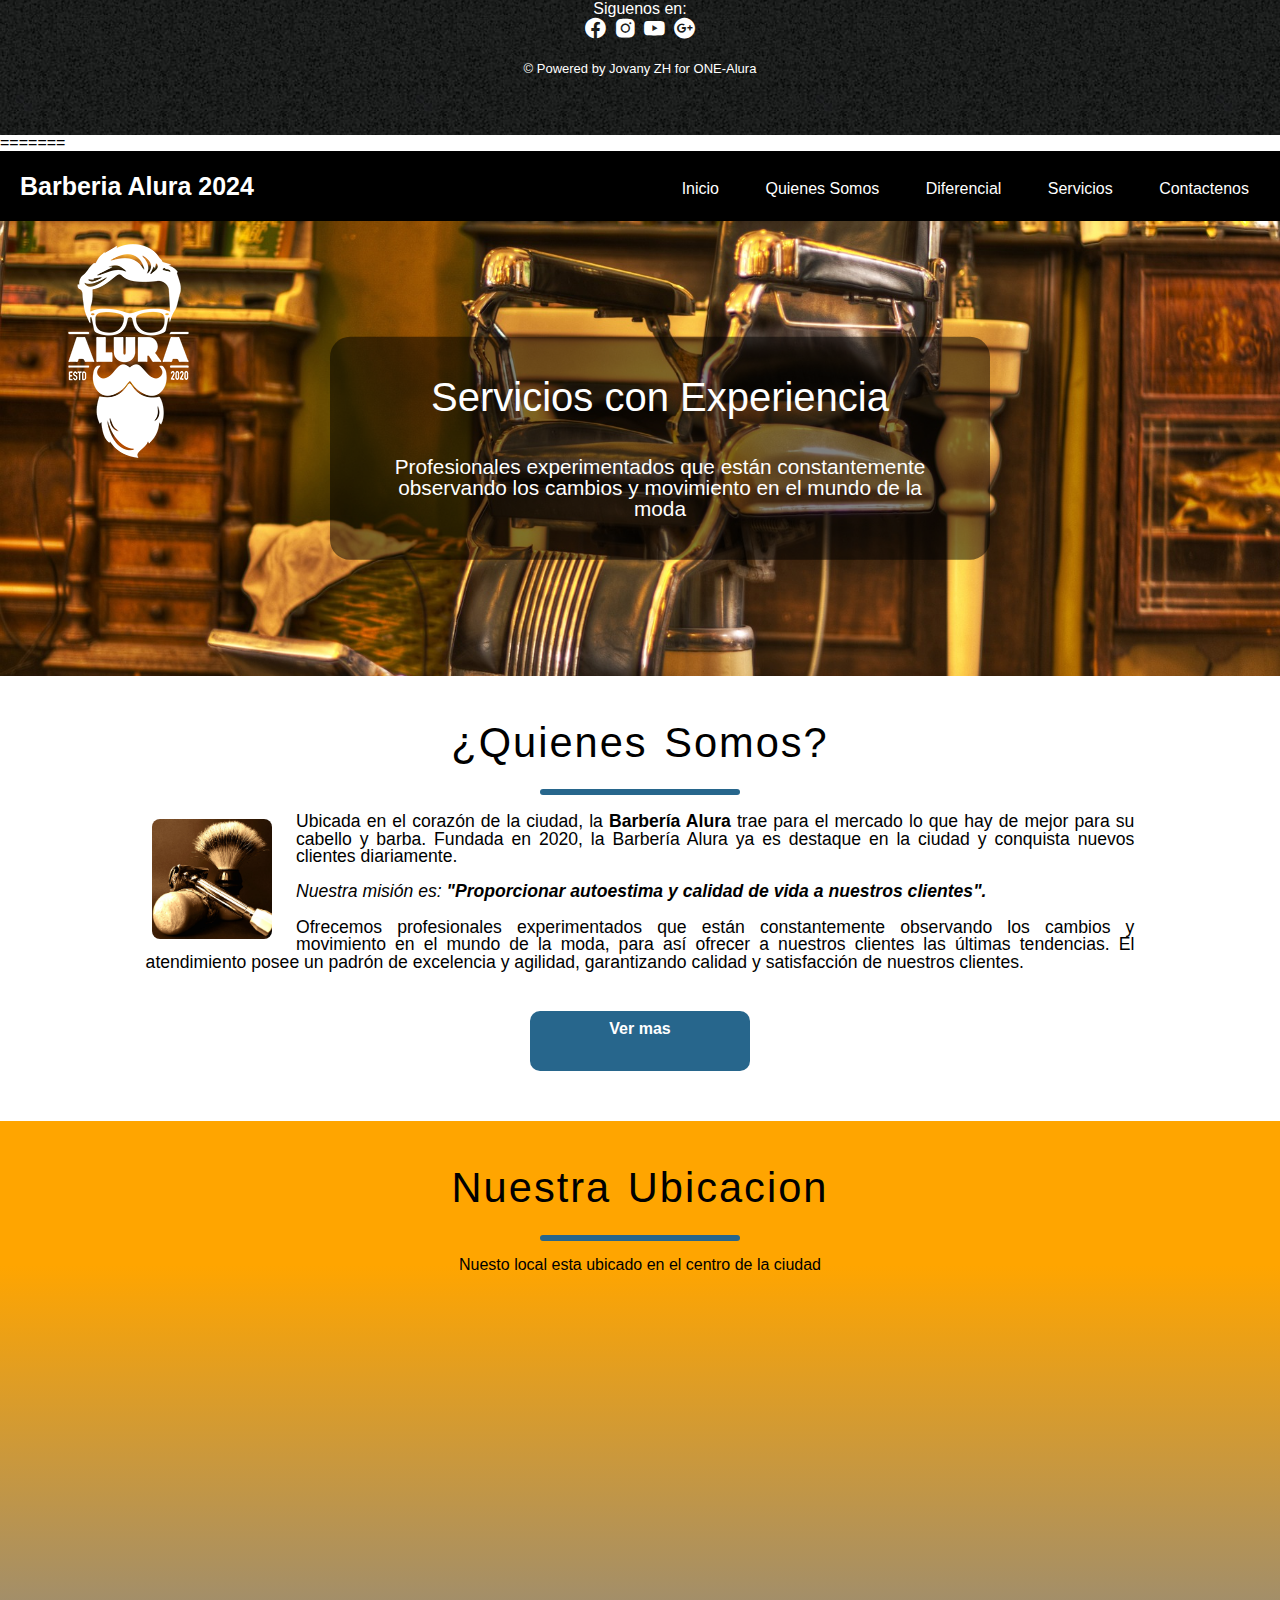
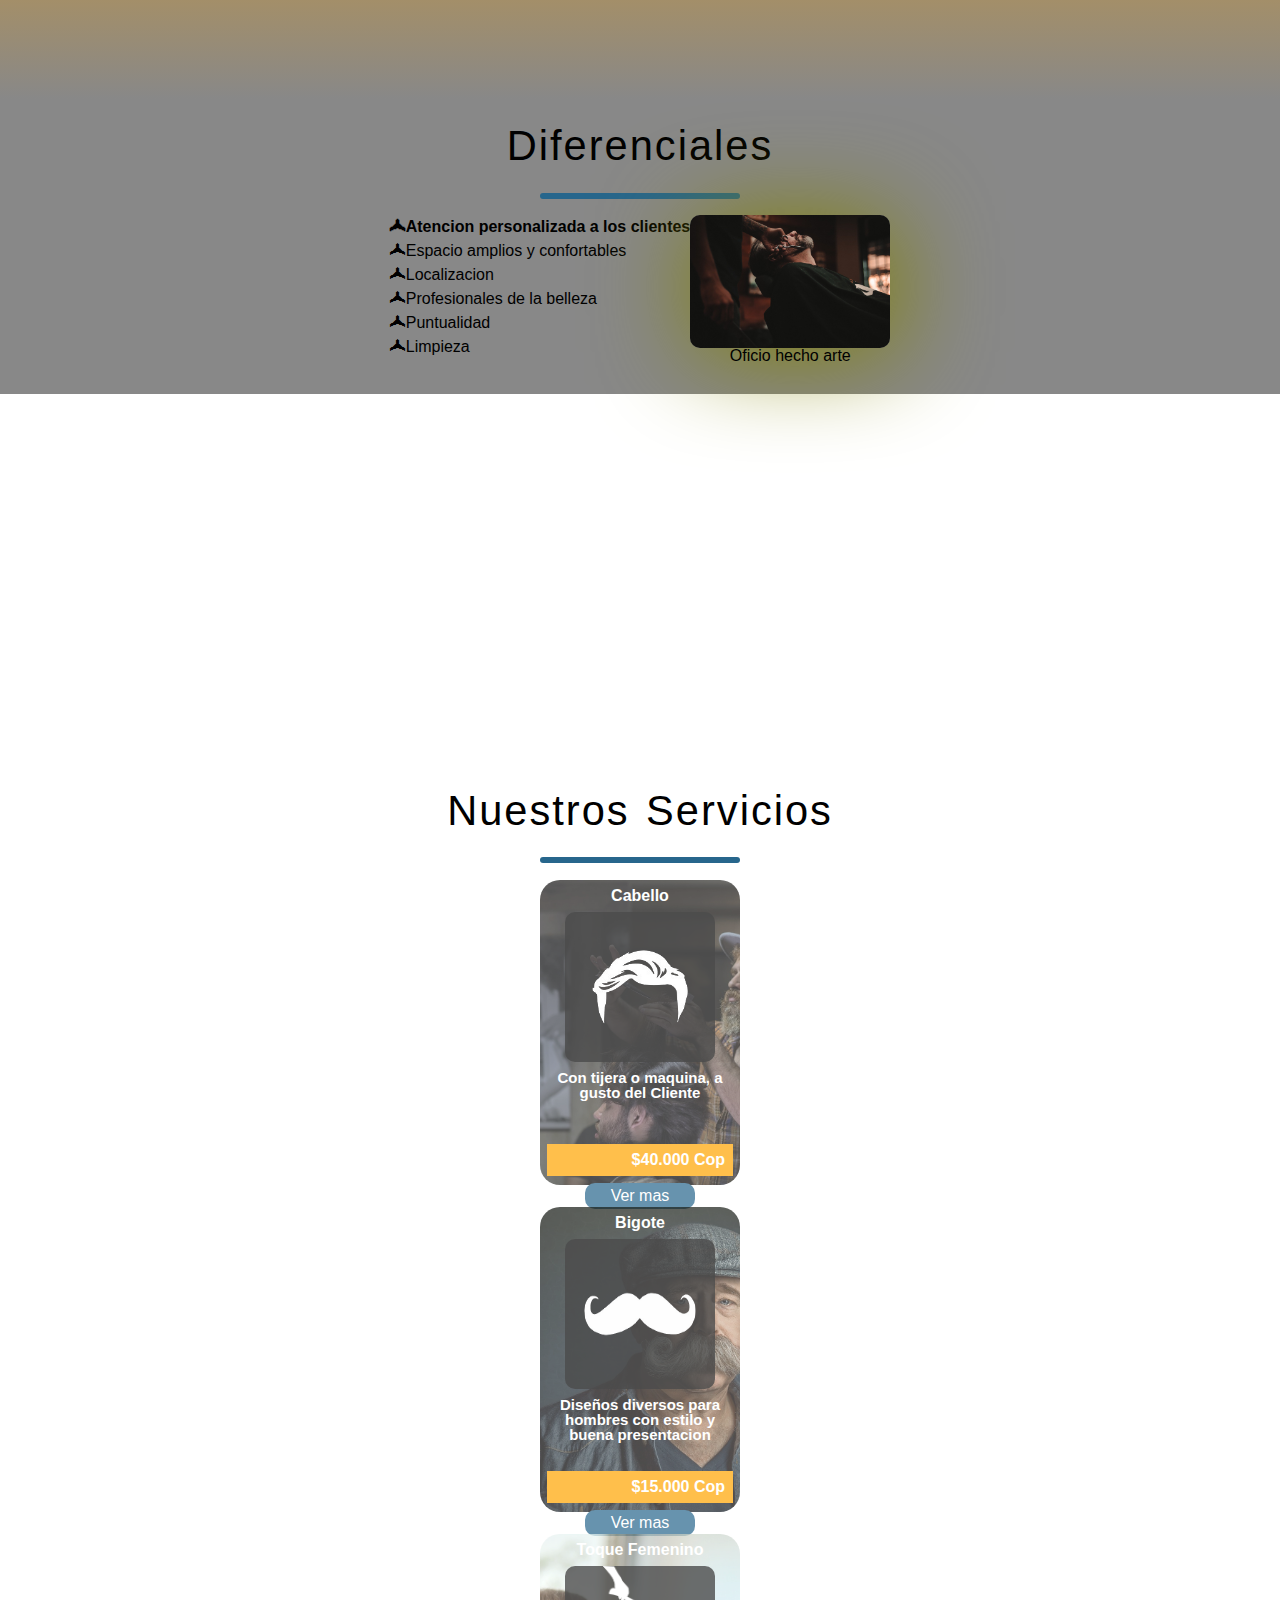
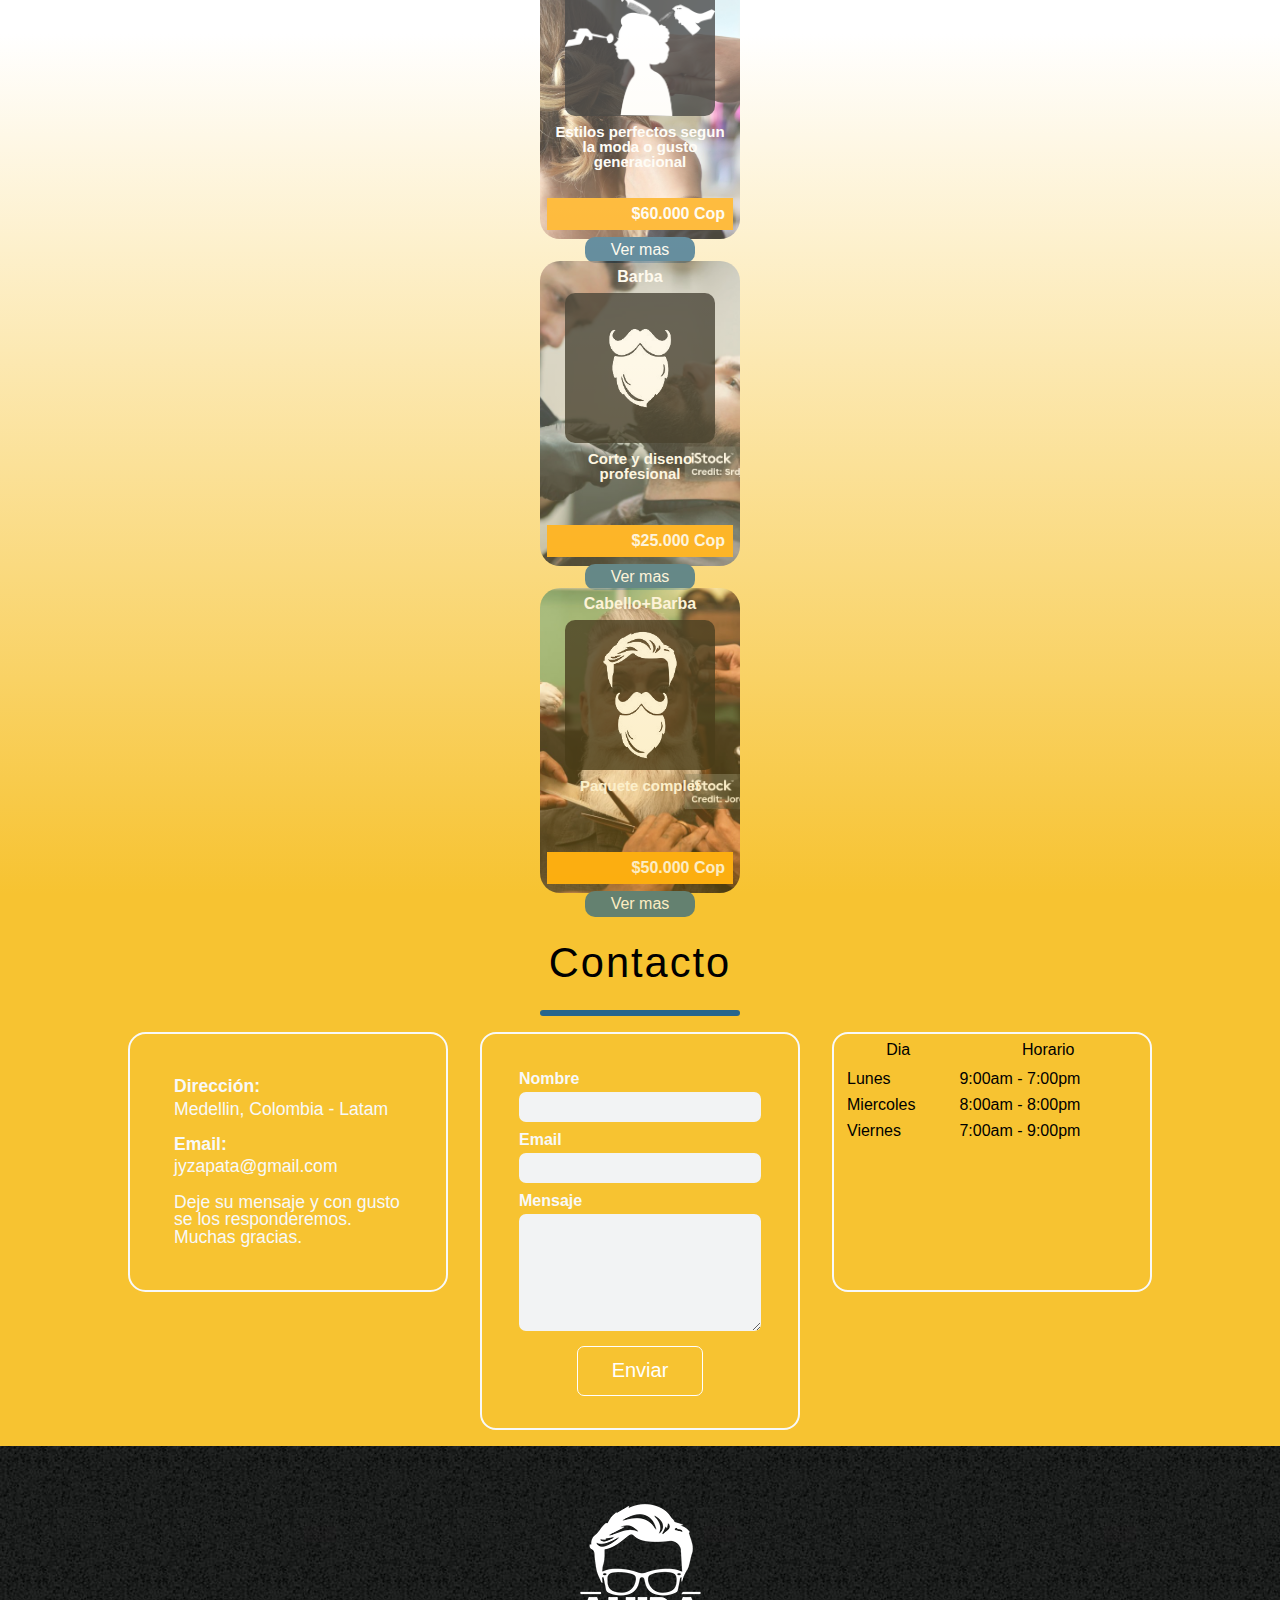
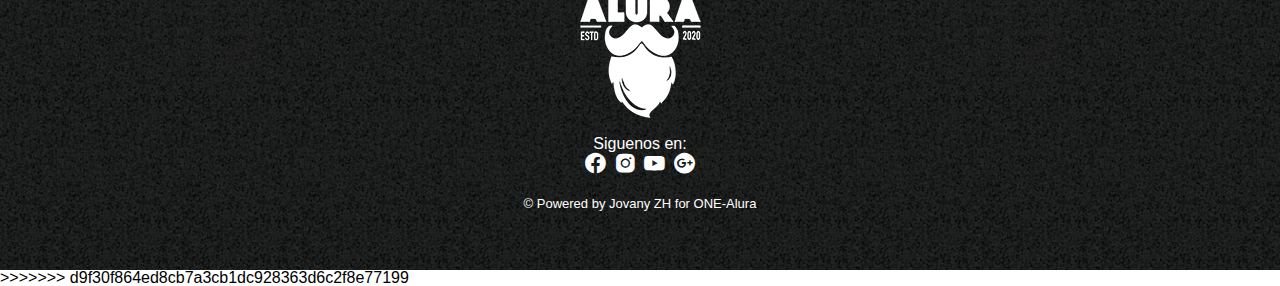
==== commit db049b3d: "Merge conflict 03092024" ====
--- a/index.html
+++ b/index.html
@@ -1,304 +1,610 @@
-<!DOCTYPE html>
-<html lang="es">
-<head>
-    <meta charset="UTF-8">
-    <meta name="viewport" content="width=device-width, initial-scale=1.0">
-    <title>Barberia Alura 2024</title>
-    <link rel="stylesheet" href="reset.css">
-    <link rel="stylesheet" type="text/css" href="style.css">
-    <script type="text/javascript" src="funciones.js"></script>
-    <link href='https://unpkg.com/boxicons@2.1.4/css/boxicons.min.css' rel='stylesheet'>
-    <link href="https://fonts.googleapis.com/css2?family=Montserrat:ital,wght@0,100..900;1,100..900&display=swap" rel="stylesheet">
-</head>
-<body>
-    <!-- Menu -->
-    <nav class="menu">
-        <div class="hamburger" onclick="mostrar()">
-            <span></span><span></span><span></span>
-        </div>
-        <label class="logo">Barberia Alura 2024</label>
-        <ul id="sliding_menu">
-            <li><span class="close" onclick="ocultar()">X</span></li>
-            <li><a href="#inicio">Inicio</a></li>
-            <li><a href="#quienessomos">Quienes Somos</a></li>
-            <li><a href="#diferencial">Diferencial</a></li>
-            <li><a href="#servicios">Servicios</a></li>
-            <li><a href="#formulario-contacto">Contactenos</a></li>
-        </ul>
-    </nav>
-    <!-- banner -->
-    <header>
-    <div id="inicio" class="banner">
-        <div class="texto_banner">
-            <h1>Servicios con Experiencia</h1>
-            <p>Profesionales experimentados que están constantemente 
-                observando los cambios y movimiento en el mundo de la moda
-            </p>
-        </div>
-        <img src="imagenes/logo-blanco.png" alt="">
-    </div>
-    </header>
-
-    <main>
-        <section id="quienessomos" class="nosotros">
-            <h1 class="titulo">¿Quienes Somos?</h1>
-            <div class="linea"></div>
-            <img class="utensilios" src="imagenes/utensilios.jpg" alt="Utensilios de un Barbero">
-            <p>Ubicada en el corazón de la ciudad, la <strong>Barbería Alura</strong> trae para el mercado 
-                lo que hay de mejor para su cabello y barba. Fundada en 2020, la Barbería Alura 
-                ya es destaque en la ciudad y conquista nuevos clientes diariamente.</p>
-            <p id="mision"><em>Nuestra misión es: <strong>"Proporcionar autoestima y calidad de vida a 
-                nuestros clientes".</strong></em></p>
-            <p>Ofrecemos profesionales experimentados que están constantemente observando los 
-                cambios y movimiento en el mundo de la moda, para así ofrecer a nuestros 
-                clientes las últimas tendencias. El atendimiento posee un padrón de 
-                excelencia y agilidad, garantizando calidad y satisfacción de nuestros clientes.
-            </p>
-            <a href="#" class="boton"> Ver mas</a>
-        </section>
-
-        <section class="ubicacion">
-            <h1 class="titulo ubicacion-titulo">Nuestra Ubicacion</h1>
-            <div class="linea"></div>
-            <p>Nuesto local esta ubicado en el centro de la ciudad</p>
-            <div class="ubicacion-mapa">
-                <iframe class="cs-ubicacion-iframe" src="https://www.google.com/maps/embed?pb=!1m16!1m12!1m3!1d37829.925852192646!2d-74.06451252385011!3d4.703674609769161!2m3!1f0!2f0!3f0!3m2!1i1024!2i768!4f13.
-                1!2m1!1sOracle%20NetSuite%20colombia!5e0!3m2!1ses-419!2sco!4v1707309530122!5m2!1ses-419!2sco" 
-                width="100%" height="300" style="border:0;" allowfullscreen="" loading="lazy" referrerpolicy="no-referrer-when-downgrade">
-                </iframe>
-            </div>
-        </section>
-        <!--  -->
-        <section id="id-diferente" class="cs-diferente">
-            <h1 class="titulo">Diferenciales</h1>
-            <div class="linea"></div>
-            <div class="cs-diferente-contenido">
-                <div class="cs-diferente-lista" >
-                    <ul>
-                        <li class="cs-items">Atencion personalizada a los clientes</li>
-                        <li class="cs-items">Espacio amplios y confortables</li>
-                        <li class="cs-items">Localizacion</li>
-                        <li class="cs-items">Profesionales de la belleza</li>
-                        <li class="cs-items">Puntualidad</li>
-                        <li class="cs-items">Limpieza</li>
-                    </ul>
-                </div>
-                <div class="cs-diferente-imagen">
-                    <figure>
-                        <img class="cs-diferente-figure" src="imagenes/diferenciales.jpg">
-                        <figcaption>Oficio hecho arte</figcaption>                
-                    </figure>
-                </div>
-            </div>
-        </section>
-        <!--  -->
-        <div class="cs-diferente-video">
-            <iframe class="cs-diferente-iframe" src="https://www.youtube.com/embed/QmtPlbxB7rA?si=Yv59XK4AvVBJ4J_c&amp;start=37" 
-            title="YouTube video player" frameborder="0" allow="accelerometer; autoplay; clipboard-write; encrypted-media; gyroscope; picture-in-picture; web-share" allowfullscreen>
-        </iframe>
-        </div>
-
-        <section class="servicios" id="servicios">
-            <h1 class="titulo">Nuestros Servicios</h1>
-            <div class="linea"></div>
-            <div class="contenido">
-                <div class="imagen1">
-                    <h2 id="textos">Cabello</h2>
-                    <img class="img-cabello" src="imagenes/cabello.png" alt="">
-                    <p id="textos" class="producto-descripcion">Con tijera o maquina, a gusto del Cliente</p>
-                    <p id="textos" class="producto-precio">$40.000 Cop</p>
-                    <div class="boton2"> Ver mas</div>
-                </div>
-                <div class="imagen2">
-                    <h2 id="textos">Bigote</h2>
-                    <img class="img-cabello" src="imagenes/bigote.png" alt="">
-                    <p id="textos" class="producto-descripcion">Diseños diversos para hombres con estilo y buena presentacion</p>
-                    <p id="textos" class="producto-precio">$15.000 Cop</p>
-                    <div class="boton2"> Ver mas</div>
-                </div>
-                <div class="imagen3">
-                    <h2 id="textos">Toque Femenino</h2>
-                    <img class="img-cabello" src="imagenes/toque-femenino.png" alt="">
-                    <p id="textos" class="producto-descripcion">Estilos perfectos segun la moda o gusto generacional</p>
-                    <p id="textos" class="producto-precio">$60.000 Cop</p>
-                    <div class="boton2"> Ver mas</div> 
-                </div>
-                <div class="imagen4">
-                    <h2 id="textos">Barba</h2>
-                    <img class="img-cabello" src="imagenes/barba.png" alt="">
-                    <p id="textos" class="producto-descripcion">Corte y diseno profesional</p>
-                    <p id="textos" class="producto-precio">$25.000 Cop</p>
-                    <div class="boton2"> Ver mas</div> 
-                </div>
-                <div class="imagen5">
-                    <h2 id="textos">Cabello+Barba</h2>
-                    <img class="img-cabello" src="imagenes/cabello+barba.png" alt="">
-                    <p id="textos" class="producto-descripcion">Paquete complet</p>
-                    <p id="textos" class="producto-precio">$50.000 Cop</p>
-                    <div class="boton2"> Ver mas</div>
-                </div>
-            </div>
-        </section>
-
-        <div class="formulario-contacto" id="formulario-contacto">
-            <div class="contacto-titulo">
-                <h2 class="titulo">Contacto</h2>
-                <div class="linea"></div>
-            </div>
-            <section class="contacto" id="contacto">                        
-                <div class="contacto-detalle">
-                    <div class="contacto-detalle-grupo">
-                        <p class="contacto-etiqueta">Dirección:</p>
-                        <p class="contacto-texto">Medellin, Colombia - Latam</p>
-                    </div>
-                    <div class="contacto-detalle-grupo">
-                        <p class="contacto-etiqueta">Email:</p>
-                        <p class="contacto-texto">jyzapata@gmail.com</p>
-                    </div>
-                    <div class="contacto-detalle-grupo texto-largo">
-                        <p class="contacto-texto">
-                            Deje su mensaje y con gusto se los responderemos. Muchas gracias.
-                        </p>
-                    </div>
-                </div>
-                <form class="contacto-formulario" name="contacto" netlify>
-                    <div class="contacto-formulario-grupo">
-                        <label class="contacto-etiqueta" for="name">Nombre</label>
-                        <input required type="text" name="name" id="name" />
-                    </div>
-                    <div class="contacto-formulario-grupo">
-                        <label class="contacto-etiqueta"  for="email">Email</label>
-                        <input required type="email" name="email" id="email" />
-                    </div>
-                    <div class="contacto-formulario-grupo">
-                        <label class="contacto-etiqueta" for="message">Mensaje</label>
-                        <textarea required name="message" id="message" rows="6"></textarea>
-                    </div>
-                    <div class="cs-div-contacto-enviar">
-                        <button type="submit" class="cs-btn-contacto-enviar">Enviar</button>
-                    </div>
-                </form>
-                <div class="contacto-horario">
-                    <table class="cs-contacto-tabla">
-                        <thead>
-                            <th>Dia</th>
-                            <th>Horario</th>
-                        </thead>
-                        <tbody>
-                            <tr>
-                                <td>Lunes</td>
-                                <td>9:00am - 7:00pm</td>
-                            </tr>
-                            <tr>
-                                <td>Miercoles</td>
-                                <td>8:00am - 8:00pm</td>
-                            </tr><tr>
-                                <td>Viernes</td>
-                                <td>7:00am - 9:00pm</td>
-                            </tr>
-                        </tbody>
-                    </table>
-                </div>                                                                                                                       
-            </section>
-        </div>
-
-        <!-- <div class="formulario-contacto" id="formulario-contacto">
-            <section class="contacto" id="contacto">
-                <div class="contacto-titulo">
-                    <h2 class="titulo">Contacto</h2>
-                    <div class="linea"></div>
-                </div>
-                <div class="contacto-detalle">
-                    <div class="contacto-detalle-grupo">
-                        <p class="contacto-etiqueta">Dirección:</p>
-                        <p class="contacto-texto">Medellin, Colombia - Latam</p>
-                    </div>
-                    <div class="contacto-detalle-grupo">
-                        <p class="contacto-etiqueta">Email:</p>
-                        <p class="contacto-texto">jyzapata@gmail.com</p>
-                    </div>
-                    <div class="contacto-detalle-grupo">
-                        <p class="contacto-texto">
-                        Deje su mensaje y con gusto se los responderemos. Muchas gracias.
-                        </p>
-                    </div>
-                </div>
-                <form class="contacto-formulario" name="contacto" netlify>
-                    <div class="contacto-formulario-grupo">
-                        <label class="contacto-etiqueta" for="name">Nombre</label>
-                        <input required type="text" name="name" id="name" />
-                    </div>
-                    <div class="contacto-formulario-grupo">
-                        <label class="contacto-etiqueta"  for="email">Email</label>
-                        <input required type="email" name="email" id="email" />
-                    </div>
-                    <div class="contacto-formulario-grupo">
-                        <label class="contacto-etiqueta" for="message">Mensaje</label>
-                        <textarea required name="message" id="message" rows="6"></textarea>
-                    </div>
-                    <div class="cs-div-contacto-enviar">
-                        <button type="submit" class="cs-div-contacto-enviar">Enviar</button>
-                    </div>                    
-                </form>
-                <div class="contacto-horario">
-                    <table>
-                        <thead>
-                            <th>Dia</th>
-                            <th>Horario</th>
-                        </thead>
-                        <tbody>
-                            <tr>
-                                <td>Lunes</td>
-                                <td>9:00am - 7:00pm</td>
-                            </tr>
-                            <tr>
-                                <td>Miercoles</td>
-                                <td>8:00am - 8:00pm</td>
-                            </tr><tr>
-                                <td>Viernes</td>
-                                <td>7:00am - 9:00pm</td>
-                            </tr>
-                        </tbody>
-                    </table>
-                </div>
-            </section>
-        </div> -->
-                <!-- la propiedad alt nos ayuda en caso tal que algun navegador no pueda visualizar la imagen-->            
-        <footer>
-            <div class="grid-container">
-                <div class="footer-alura">
-                    <img src="imagenes/logo-blanco.png" alt="Logo de la Barberia Alura">
-                </div>
-                <div class="footer-redes">
-                    <h3 style="color: #ffffff;">Siguenos en:</h3>
-                    <i class='bx bxl-facebook-circle bx-sm bx-burst-hover espacio' style='color:#ffffff'></i>
-                    <i class='bx bxl-instagram-alt bx-sm bx-burst-hover espacio' style='color:#ffffff'></i>
-                    <i class='bx bxl-youtube bx-sm bx-burst-hover espacio' style='color:#ffffff'></i>
-                    <i class='bx bxl-google-plus-circle bx-sm bx-burst-hover espacio' style='color:#ffffff' ></i>
-                </div>
-                <div class="footer-derechos">
-                    <p class="copyright">&copy Powered by Jovany ZH for ONE-Alura</p>
-                </div>
-            </div>
-        </footer>
-    </main>
-    <!-- <footer>
-        <section class="seccion-footer">
-            <div class="footer-imagenes">
-                <img src="img/logo-one-3-2.png" alt="" class="img-footer-one">
-                <img src="img/logo-aluralatam-oracle-2.png" alt="" class="img-footer-alura">
-            </div>
-            <div class="footer-redes">
-                <h3 style="color: #ffffff;">Siguenos en:</h3>
-                <i class='bx bxl-facebook-circle bx-sm bx-burst-hover espacio' style='color:#ffffff'></i>
-                <i class='bx bxl-instagram-alt bx-sm bx-burst-hover espacio' style='color:#ffffff'></i>
-                <i class='bx bxl-youtube bx-sm bx-burst-hover espacio' style='color:#ffffff'></i>
-                <i class='bx bxl-google-plus-circle bx-sm bx-burst-hover espacio' style='color:#ffffff' ></i>
-            </div>
-            <div class="footer-derechos">
-                <p class="copyrightx">&Powered by Jovany ZH for ONE-Alura</p>
-            </div>
-        </section>
-    </footer> -->
-</body>
+<<<<<<< HEAD
+<!DOCTYPE html>
+<html lang="es">
+<head>
+    <meta charset="UTF-8">
+    <meta name="viewport" content="width=device-width, initial-scale=1.0">
+    <title>Barberia Alura 2024</title>
+    <link rel="stylesheet" href="reset.css">
+    <link rel="stylesheet" type="text/css" href="style.css">
+    <script type="text/javascript" src="funciones.js"></script>
+    <link href='https://unpkg.com/boxicons@2.1.4/css/boxicons.min.css' rel='stylesheet'>
+    <link href="https://fonts.googleapis.com/css2?family=Montserrat:ital,wght@0,100..900;1,100..900&display=swap" rel="stylesheet">
+</head>
+<body>
+    <!-- Menu -->
+    <nav class="menu">
+        <div class="hamburger" onclick="mostrar()">
+            <span></span><span></span><span></span>
+        </div>
+        <label class="logo">Barberia Alura 2024</label>
+        <ul id="sliding_menu">
+            <li><span class="close" onclick="ocultar()">X</span></li>
+            <li><a href="#inicio">Inicio</a></li>
+            <li><a href="#quienessomos">Quienes Somos</a></li>
+            <li><a href="#diferencial">Diferencial</a></li>
+            <li><a href="#servicios">Servicios</a></li>
+            <li><a href="#formulario-contacto">Contactenos</a></li>
+        </ul>
+    </nav>
+    <!-- banner -->
+    <header>
+    <div id="inicio" class="banner">
+        <div class="texto_banner">
+            <h1>Servicios con Experiencia</h1>
+            <p>Profesionales experimentados que están constantemente 
+                observando los cambios y movimiento en el mundo de la moda
+            </p>
+        </div>
+        <img src="imagenes/logo-blanco.png" alt="">
+    </div>
+    </header>
+
+    <main>
+        <section id="quienessomos" class="nosotros">
+            <h1 class="titulo">¿Quienes Somos?</h1>
+            <div class="linea"></div>
+            <img class="utensilios" src="imagenes/utensilios.jpg" alt="Utensilios de un Barbero">
+            <p>Ubicada en el corazón de la ciudad, la <strong>Barbería Alura</strong> trae para el mercado 
+                lo que hay de mejor para su cabello y barba. Fundada en 2020, la Barbería Alura 
+                ya es destaque en la ciudad y conquista nuevos clientes diariamente.</p>
+            <p id="mision"><em>Nuestra misión es: <strong>"Proporcionar autoestima y calidad de vida a 
+                nuestros clientes".</strong></em></p>
+            <p>Ofrecemos profesionales experimentados que están constantemente observando los 
+                cambios y movimiento en el mundo de la moda, para así ofrecer a nuestros 
+                clientes las últimas tendencias. El atendimiento posee un padrón de 
+                excelencia y agilidad, garantizando calidad y satisfacción de nuestros clientes.
+            </p>
+            <a href="#" class="boton"> Ver mas</a>
+        </section>
+
+        <section class="ubicacion">
+            <h1 class="titulo ubicacion-titulo">Nuestra Ubicacion</h1>
+            <div class="linea"></div>
+            <p>Nuesto local esta ubicado en el centro de la ciudad</p>
+            <div class="ubicacion-mapa">
+                <iframe class="cs-ubicacion-iframe" src="https://www.google.com/maps/embed?pb=!1m16!1m12!1m3!1d37829.925852192646!2d-74.06451252385011!3d4.703674609769161!2m3!1f0!2f0!3f0!3m2!1i1024!2i768!4f13.
+                1!2m1!1sOracle%20NetSuite%20colombia!5e0!3m2!1ses-419!2sco!4v1707309530122!5m2!1ses-419!2sco" 
+                width="100%" height="300" style="border:0;" allowfullscreen="" loading="lazy" referrerpolicy="no-referrer-when-downgrade">
+                </iframe>
+            </div>
+        </section>
+        <!--  -->
+        <section id="id-diferente" class="cs-diferente">
+            <h1 class="titulo">Diferenciales</h1>
+            <div class="linea"></div>
+            <div class="cs-diferente-contenido">
+                <div class="cs-diferente-lista" >
+                    <ul>
+                        <li class="cs-items">Atencion personalizada a los clientes</li>
+                        <li class="cs-items">Espacio amplios y confortables</li>
+                        <li class="cs-items">Localizacion</li>
+                        <li class="cs-items">Profesionales de la belleza</li>
+                        <li class="cs-items">Puntualidad</li>
+                        <li class="cs-items">Limpieza</li>
+                    </ul>
+                </div>
+                <div class="cs-diferente-imagen">
+                    <figure>
+                        <img class="cs-diferente-figure" src="imagenes/diferenciales.jpg">
+                        <figcaption>Oficio hecho arte</figcaption>                
+                    </figure>
+                </div>
+            </div>
+        </section>
+        <!--  -->
+        <div class="cs-diferente-video">
+            <iframe class="cs-diferente-iframe" src="https://www.youtube.com/embed/QmtPlbxB7rA?si=Yv59XK4AvVBJ4J_c&amp;start=37" 
+            title="YouTube video player" frameborder="0" allow="accelerometer; autoplay; clipboard-write; encrypted-media; gyroscope; picture-in-picture; web-share" allowfullscreen>
+        </iframe>
+        </div>
+
+        <section class="servicios" id="servicios">
+            <h1 class="titulo">Nuestros Servicios</h1>
+            <div class="linea"></div>
+            <div class="contenido">
+                <div class="imagen1">
+                    <h2 id="textos">Cabello</h2>
+                    <img class="img-cabello" src="imagenes/cabello.png" alt="">
+                    <p id="textos" class="producto-descripcion">Con tijera o maquina, a gusto del Cliente</p>
+                    <p id="textos" class="producto-precio">$40.000 Cop</p>
+                    <div class="boton2"> Ver mas</div>
+                </div>
+                <div class="imagen2">
+                    <h2 id="textos">Bigote</h2>
+                    <img class="img-cabello" src="imagenes/bigote.png" alt="">
+                    <p id="textos" class="producto-descripcion">Diseños diversos para hombres con estilo y buena presentacion</p>
+                    <p id="textos" class="producto-precio">$15.000 Cop</p>
+                    <div class="boton2"> Ver mas</div>
+                </div>
+                <div class="imagen3">
+                    <h2 id="textos">Toque Femenino</h2>
+                    <img class="img-cabello" src="imagenes/toque-femenino.png" alt="">
+                    <p id="textos" class="producto-descripcion">Estilos perfectos segun la moda o gusto generacional</p>
+                    <p id="textos" class="producto-precio">$60.000 Cop</p>
+                    <div class="boton2"> Ver mas</div> 
+                </div>
+                <div class="imagen4">
+                    <h2 id="textos">Barba</h2>
+                    <img class="img-cabello" src="imagenes/barba.png" alt="">
+                    <p id="textos" class="producto-descripcion">Corte y diseno profesional</p>
+                    <p id="textos" class="producto-precio">$25.000 Cop</p>
+                    <div class="boton2"> Ver mas</div> 
+                </div>
+                <div class="imagen5">
+                    <h2 id="textos">Cabello+Barba</h2>
+                    <img class="img-cabello" src="imagenes/cabello+barba.png" alt="">
+                    <p id="textos" class="producto-descripcion">Paquete complet</p>
+                    <p id="textos" class="producto-precio">$50.000 Cop</p>
+                    <div class="boton2"> Ver mas</div>
+                </div>
+            </div>
+        </section>
+
+        <div class="formulario-contacto" id="formulario-contacto">
+            <div class="contacto-titulo">
+                <h2 class="titulo">Contacto</h2>
+                <div class="linea"></div>
+            </div>
+            <section class="contacto" id="contacto">                        
+                <div class="contacto-detalle">
+                    <div class="contacto-detalle-grupo">
+                        <p class="contacto-etiqueta">Dirección:</p>
+                        <p class="contacto-texto">Medellin, Colombia - Latam</p>
+                    </div>
+                    <div class="contacto-detalle-grupo">
+                        <p class="contacto-etiqueta">Email:</p>
+                        <p class="contacto-texto">jyzapata@gmail.com</p>
+                    </div>
+                    <div class="contacto-detalle-grupo texto-largo">
+                        <p class="contacto-texto">
+                            Deje su mensaje y con gusto se los responderemos. Muchas gracias.
+                        </p>
+                    </div>
+                </div>
+                <form class="contacto-formulario" name="contacto" netlify>
+                    <div class="contacto-formulario-grupo">
+                        <label class="contacto-etiqueta" for="name">Nombre</label>
+                        <input required type="text" name="name" id="name" />
+                    </div>
+                    <div class="contacto-formulario-grupo">
+                        <label class="contacto-etiqueta"  for="email">Email</label>
+                        <input required type="email" name="email" id="email" />
+                    </div>
+                    <div class="contacto-formulario-grupo">
+                        <label class="contacto-etiqueta" for="message">Mensaje</label>
+                        <textarea required name="message" id="message" rows="6"></textarea>
+                    </div>
+                    <div class="cs-div-contacto-enviar">
+                        <button type="submit" class="cs-btn-contacto-enviar">Enviar</button>
+                    </div>
+                </form>
+                <div class="contacto-horario">
+                    <table class="cs-contacto-tabla">
+                        <thead>
+                            <th>Dia</th>
+                            <th>Horario</th>
+                        </thead>
+                        <tbody>
+                            <tr>
+                                <td>Lunes</td>
+                                <td>9:00am - 7:00pm</td>
+                            </tr>
+                            <tr>
+                                <td>Miercoles</td>
+                                <td>8:00am - 8:00pm</td>
+                            </tr><tr>
+                                <td>Viernes</td>
+                                <td>7:00am - 9:00pm</td>
+                            </tr>
+                        </tbody>
+                    </table>
+                </div>                                                                                                                       
+            </section>
+        </div>
+
+        <!-- <div class="formulario-contacto" id="formulario-contacto">
+            <section class="contacto" id="contacto">
+                <div class="contacto-titulo">
+                    <h2 class="titulo">Contacto</h2>
+                    <div class="linea"></div>
+                </div>
+                <div class="contacto-detalle">
+                    <div class="contacto-detalle-grupo">
+                        <p class="contacto-etiqueta">Dirección:</p>
+                        <p class="contacto-texto">Medellin, Colombia - Latam</p>
+                    </div>
+                    <div class="contacto-detalle-grupo">
+                        <p class="contacto-etiqueta">Email:</p>
+                        <p class="contacto-texto">jyzapata@gmail.com</p>
+                    </div>
+                    <div class="contacto-detalle-grupo">
+                        <p class="contacto-texto">
+                        Deje su mensaje y con gusto se los responderemos. Muchas gracias.
+                        </p>
+                    </div>
+                </div>
+                <form class="contacto-formulario" name="contacto" netlify>
+                    <div class="contacto-formulario-grupo">
+                        <label class="contacto-etiqueta" for="name">Nombre</label>
+                        <input required type="text" name="name" id="name" />
+                    </div>
+                    <div class="contacto-formulario-grupo">
+                        <label class="contacto-etiqueta"  for="email">Email</label>
+                        <input required type="email" name="email" id="email" />
+                    </div>
+                    <div class="contacto-formulario-grupo">
+                        <label class="contacto-etiqueta" for="message">Mensaje</label>
+                        <textarea required name="message" id="message" rows="6"></textarea>
+                    </div>
+                    <div class="cs-div-contacto-enviar">
+                        <button type="submit" class="cs-div-contacto-enviar">Enviar</button>
+                    </div>                    
+                </form>
+                <div class="contacto-horario">
+                    <table>
+                        <thead>
+                            <th>Dia</th>
+                            <th>Horario</th>
+                        </thead>
+                        <tbody>
+                            <tr>
+                                <td>Lunes</td>
+                                <td>9:00am - 7:00pm</td>
+                            </tr>
+                            <tr>
+                                <td>Miercoles</td>
+                                <td>8:00am - 8:00pm</td>
+                            </tr><tr>
+                                <td>Viernes</td>
+                                <td>7:00am - 9:00pm</td>
+                            </tr>
+                        </tbody>
+                    </table>
+                </div>
+            </section>
+        </div> -->
+                <!-- la propiedad alt nos ayuda en caso tal que algun navegador no pueda visualizar la imagen-->            
+        <footer>
+            <div class="grid-container">
+                <div class="footer-alura">
+                    <img src="imagenes/logo-blanco.png" alt="Logo de la Barberia Alura">
+                </div>
+                <div class="footer-redes">
+                    <h3 style="color: #ffffff;">Siguenos en:</h3>
+                    <i class='bx bxl-facebook-circle bx-sm bx-burst-hover espacio' style='color:#ffffff'></i>
+                    <i class='bx bxl-instagram-alt bx-sm bx-burst-hover espacio' style='color:#ffffff'></i>
+                    <i class='bx bxl-youtube bx-sm bx-burst-hover espacio' style='color:#ffffff'></i>
+                    <i class='bx bxl-google-plus-circle bx-sm bx-burst-hover espacio' style='color:#ffffff' ></i>
+                </div>
+                <div class="footer-derechos">
+                    <p class="copyright">&copy Powered by Jovany ZH for ONE-Alura</p>
+                </div>
+            </div>
+        </footer>
+    </main>
+    <!-- <footer>
+        <section class="seccion-footer">
+            <div class="footer-imagenes">
+                <img src="img/logo-one-3-2.png" alt="" class="img-footer-one">
+                <img src="img/logo-aluralatam-oracle-2.png" alt="" class="img-footer-alura">
+            </div>
+            <div class="footer-redes">
+                <h3 style="color: #ffffff;">Siguenos en:</h3>
+                <i class='bx bxl-facebook-circle bx-sm bx-burst-hover espacio' style='color:#ffffff'></i>
+                <i class='bx bxl-instagram-alt bx-sm bx-burst-hover espacio' style='color:#ffffff'></i>
+                <i class='bx bxl-youtube bx-sm bx-burst-hover espacio' style='color:#ffffff'></i>
+                <i class='bx bxl-google-plus-circle bx-sm bx-burst-hover espacio' style='color:#ffffff' ></i>
+            </div>
+            <div class="footer-derechos">
+                <p class="copyrightx">&Powered by Jovany ZH for ONE-Alura</p>
+            </div>
+        </section>
+    </footer> -->
+</body>
+=======
+<!DOCTYPE html>
+<html lang="es">
+<head>
+    <meta charset="UTF-8">
+    <meta name="viewport" content="width=device-width, initial-scale=1.0">
+    <title>Barberia Alura 2024</title>
+    <link rel="stylesheet" href="reset.css">
+    <link rel="stylesheet" type="text/css" href="style.css">
+    <script type="text/javascript" src="funciones.js"></script>
+    <link href='https://unpkg.com/boxicons@2.1.4/css/boxicons.min.css' rel='stylesheet'>
+    <link href="https://fonts.googleapis.com/css2?family=Montserrat:ital,wght@0,100..900;1,100..900&display=swap" rel="stylesheet">
+</head>
+<body>
+    <!-- Menu -->
+    <nav class="menu">
+        <div class="hamburger" onclick="mostrar()">
+            <span></span><span></span><span></span>
+        </div>
+        <label class="logo">Barberia Alura 2024</label>
+        <ul id="sliding_menu">
+            <li><span class="close" onclick="ocultar()">X</span></li>
+            <li><a href="#inicio">Inicio</a></li>
+            <li><a href="#quienessomos">Quienes Somos</a></li>
+            <li><a href="#diferencial">Diferencial</a></li>
+            <li><a href="#servicios">Servicios</a></li>
+            <li><a href="#formulario-contacto">Contactenos</a></li>
+        </ul>
+    </nav>
+    <!-- banner -->
+    <header>
+    <div id="inicio" class="banner">
+        <div class="texto_banner">
+            <h1>Servicios con Experiencia</h1>
+            <p>Profesionales experimentados que están constantemente 
+                observando los cambios y movimiento en el mundo de la moda
+            </p>
+        </div>
+        <img src="imagenes/logo-blanco.png" alt="">
+    </div>
+    </header>
+
+    <main>
+        <section id="quienessomos" class="nosotros">
+            <h1 class="titulo">¿Quienes Somos?</h1>
+            <div class="linea"></div>
+            <img class="utensilios" src="imagenes/utensilios.jpg" alt="Utensilios de un Barbero">
+            <p>Ubicada en el corazón de la ciudad, la <strong>Barbería Alura</strong> trae para el mercado 
+                lo que hay de mejor para su cabello y barba. Fundada en 2020, la Barbería Alura 
+                ya es destaque en la ciudad y conquista nuevos clientes diariamente.</p>
+            <p id="mision"><em>Nuestra misión es: <strong>"Proporcionar autoestima y calidad de vida a 
+                nuestros clientes".</strong></em></p>
+            <p>Ofrecemos profesionales experimentados que están constantemente observando los 
+                cambios y movimiento en el mundo de la moda, para así ofrecer a nuestros 
+                clientes las últimas tendencias. El atendimiento posee un padrón de 
+                excelencia y agilidad, garantizando calidad y satisfacción de nuestros clientes.
+            </p>
+            <a href="#" class="boton"> Ver mas</a>
+        </section>
+
+        <section class="ubicacion">
+            <h1 class="titulo ubicacion-titulo">Nuestra Ubicacion</h1>
+            <div class="linea"></div>
+            <p>Nuesto local esta ubicado en el centro de la ciudad</p>
+            <div class="ubicacion-mapa">
+                <iframe class="cs-ubicacion-iframe" src="https://www.google.com/maps/embed?pb=!1m16!1m12!1m3!1d37829.925852192646!2d-74.06451252385011!3d4.703674609769161!2m3!1f0!2f0!3f0!3m2!1i1024!2i768!4f13.
+                1!2m1!1sOracle%20NetSuite%20colombia!5e0!3m2!1ses-419!2sco!4v1707309530122!5m2!1ses-419!2sco" 
+                width="100%" height="300" style="border:0;" allowfullscreen="" loading="lazy" referrerpolicy="no-referrer-when-downgrade">
+                </iframe>
+            </div>
+        </section>
+        <!--  -->
+        <section id="id-diferente" class="cs-diferente">
+            <h1 class="titulo">Diferenciales</h1>
+            <div class="linea"></div>
+            <div class="cs-diferente-contenido">
+                <div class="cs-diferente-lista" >
+                    <ul>
+                        <li class="cs-items">Atencion personalizada a los clientes</li>
+                        <li class="cs-items">Espacio amplios y confortables</li>
+                        <li class="cs-items">Localizacion</li>
+                        <li class="cs-items">Profesionales de la belleza</li>
+                        <li class="cs-items">Puntualidad</li>
+                        <li class="cs-items">Limpieza</li>
+                    </ul>
+                </div>
+                <div class="cs-diferente-imagen">
+                    <figure>
+                        <img class="cs-diferente-figure" src="imagenes/diferenciales.jpg">
+                        <figcaption>Oficio hecho arte</figcaption>                
+                    </figure>
+                </div>
+            </div>
+        </section>
+        <!--  -->
+        <div class="cs-diferente-video">
+            <iframe class="cs-diferente-iframe" src="https://www.youtube.com/embed/QmtPlbxB7rA?si=Yv59XK4AvVBJ4J_c&amp;start=37" 
+            title="YouTube video player" frameborder="0" allow="accelerometer; autoplay; clipboard-write; encrypted-media; gyroscope; picture-in-picture; web-share" allowfullscreen>
+        </iframe>
+        </div>
+
+        <section class="servicios" id="servicios">
+            <h1 class="titulo">Nuestros Servicios</h1>
+            <div class="linea"></div>
+            <div class="contenido">
+                <div class="imagen1">
+                    <h2 id="textos">Cabello</h2>
+                    <img class="img-cabello" src="imagenes/cabello.png" alt="">
+                    <p id="textos" class="producto-descripcion">Con tijera o maquina, a gusto del Cliente</p>
+                    <p id="textos" class="producto-precio">$40.000 Cop</p>
+                    <div class="boton2"> Ver mas</div>
+                </div>
+                <div class="imagen2">
+                    <h2 id="textos">Bigote</h2>
+                    <img class="img-cabello" src="imagenes/bigote.png" alt="">
+                    <p id="textos" class="producto-descripcion">Diseños diversos para hombres con estilo y buena presentacion</p>
+                    <p id="textos" class="producto-precio">$15.000 Cop</p>
+                    <div class="boton2"> Ver mas</div>
+                </div>
+                <div class="imagen3">
+                    <h2 id="textos">Toque Femenino</h2>
+                    <img class="img-cabello" src="imagenes/toque-femenino.png" alt="">
+                    <p id="textos" class="producto-descripcion">Estilos perfectos segun la moda o gusto generacional</p>
+                    <p id="textos" class="producto-precio">$60.000 Cop</p>
+                    <div class="boton2"> Ver mas</div> 
+                </div>
+                <div class="imagen4">
+                    <h2 id="textos">Barba</h2>
+                    <img class="img-cabello" src="imagenes/barba.png" alt="">
+                    <p id="textos" class="producto-descripcion">Corte y diseno profesional</p>
+                    <p id="textos" class="producto-precio">$25.000 Cop</p>
+                    <div class="boton2"> Ver mas</div> 
+                </div>
+                <div class="imagen5">
+                    <h2 id="textos">Cabello+Barba</h2>
+                    <img class="img-cabello" src="imagenes/cabello+barba.png" alt="">
+                    <p id="textos" class="producto-descripcion">Paquete complet</p>
+                    <p id="textos" class="producto-precio">$50.000 Cop</p>
+                    <div class="boton2"> Ver mas</div>
+                </div>
+            </div>
+        </section>
+
+        <div class="formulario-contacto" id="formulario-contacto">
+            <div class="contacto-titulo">
+                <h2 class="titulo">Contacto</h2>
+                <div class="linea"></div>
+            </div>
+            <section class="contacto" id="contacto">                        
+                <div class="contacto-detalle">
+                    <div class="contacto-detalle-grupo">
+                        <p class="contacto-etiqueta">Dirección:</p>
+                        <p class="contacto-texto">Medellin, Colombia - Latam</p>
+                    </div>
+                    <div class="contacto-detalle-grupo">
+                        <p class="contacto-etiqueta">Email:</p>
+                        <p class="contacto-texto">jyzapata@gmail.com</p>
+                    </div>
+                    <div class="contacto-detalle-grupo texto-largo">
+                        <p class="contacto-texto">
+                            Deje su mensaje y con gusto se los responderemos. Muchas gracias.
+                        </p>
+                    </div>
+                </div>
+                <form class="contacto-formulario" name="contacto" netlify>
+                    <div class="contacto-formulario-grupo">
+                        <label class="contacto-etiqueta" for="name">Nombre</label>
+                        <input required type="text" name="name" id="name" />
+                    </div>
+                    <div class="contacto-formulario-grupo">
+                        <label class="contacto-etiqueta"  for="email">Email</label>
+                        <input required type="email" name="email" id="email" />
+                    </div>
+                    <div class="contacto-formulario-grupo">
+                        <label class="contacto-etiqueta" for="message">Mensaje</label>
+                        <textarea required name="message" id="message" rows="6"></textarea>
+                    </div>
+                    <div class="cs-div-contacto-enviar">
+                        <button type="submit" class="cs-btn-contacto-enviar">Enviar</button>
+                    </div>
+                </form>
+                <div class="contacto-horario">
+                    <table class="cs-contacto-tabla">
+                        <thead>
+                            <th>Dia</th>
+                            <th>Horario</th>
+                        </thead>
+                        <tbody>
+                            <tr>
+                                <td>Lunes</td>
+                                <td>9:00am - 7:00pm</td>
+                            </tr>
+                            <tr>
+                                <td>Miercoles</td>
+                                <td>8:00am - 8:00pm</td>
+                            </tr><tr>
+                                <td>Viernes</td>
+                                <td>7:00am - 9:00pm</td>
+                            </tr>
+                        </tbody>
+                    </table>
+                </div>                                                                                                                       
+            </section>
+        </div>
+
+        <!-- <div class="formulario-contacto" id="formulario-contacto">
+            <section class="contacto" id="contacto">
+                <div class="contacto-titulo">
+                    <h2 class="titulo">Contacto</h2>
+                    <div class="linea"></div>
+                </div>
+                <div class="contacto-detalle">
+                    <div class="contacto-detalle-grupo">
+                        <p class="contacto-etiqueta">Dirección:</p>
+                        <p class="contacto-texto">Medellin, Colombia - Latam</p>
+                    </div>
+                    <div class="contacto-detalle-grupo">
+                        <p class="contacto-etiqueta">Email:</p>
+                        <p class="contacto-texto">jyzapata@gmail.com</p>
+                    </div>
+                    <div class="contacto-detalle-grupo">
+                        <p class="contacto-texto">
+                        Deje su mensaje y con gusto se los responderemos. Muchas gracias.
+                        </p>
+                    </div>
+                </div>
+                <form class="contacto-formulario" name="contacto" netlify>
+                    <div class="contacto-formulario-grupo">
+                        <label class="contacto-etiqueta" for="name">Nombre</label>
+                        <input required type="text" name="name" id="name" />
+                    </div>
+                    <div class="contacto-formulario-grupo">
+                        <label class="contacto-etiqueta"  for="email">Email</label>
+                        <input required type="email" name="email" id="email" />
+                    </div>
+                    <div class="contacto-formulario-grupo">
+                        <label class="contacto-etiqueta" for="message">Mensaje</label>
+                        <textarea required name="message" id="message" rows="6"></textarea>
+                    </div>
+                    <div class="cs-div-contacto-enviar">
+                        <button type="submit" class="cs-div-contacto-enviar">Enviar</button>
+                    </div>                    
+                </form>
+                <div class="contacto-horario">
+                    <table>
+                        <thead>
+                            <th>Dia</th>
+                            <th>Horario</th>
+                        </thead>
+                        <tbody>
+                            <tr>
+                                <td>Lunes</td>
+                                <td>9:00am - 7:00pm</td>
+                            </tr>
+                            <tr>
+                                <td>Miercoles</td>
+                                <td>8:00am - 8:00pm</td>
+                            </tr><tr>
+                                <td>Viernes</td>
+                                <td>7:00am - 9:00pm</td>
+                            </tr>
+                        </tbody>
+                    </table>
+                </div>
+            </section>
+        </div> -->
+                <!-- la propiedad alt nos ayuda en caso tal que algun navegador no pueda visualizar la imagen-->            
+        <footer>
+            <div class="grid-container">
+                <div class="footer-alura">
+                    <img src="imagenes/logo-blanco.png" alt="Logo de la Barberia Alura">
+                </div>
+                <div class="footer-redes">
+                    <h3 style="color: #ffffff;">Siguenos en:</h3>
+                    <i class='bx bxl-facebook-circle bx-sm bx-burst-hover espacio' style='color:#ffffff'></i>
+                    <i class='bx bxl-instagram-alt bx-sm bx-burst-hover espacio' style='color:#ffffff'></i>
+                    <i class='bx bxl-youtube bx-sm bx-burst-hover espacio' style='color:#ffffff'></i>
+                    <i class='bx bxl-google-plus-circle bx-sm bx-burst-hover espacio' style='color:#ffffff' ></i>
+                </div>
+                <div class="footer-derechos">
+                    <p class="copyright">&copy Powered by Jovany ZH for ONE-Alura</p>
+                </div>
+            </div>
+        </footer>
+    </main>
+    <!-- <footer>
+        <section class="seccion-footer">
+            <div class="footer-imagenes">
+                <img src="img/logo-one-3-2.png" alt="" class="img-footer-one">
+                <img src="img/logo-aluralatam-oracle-2.png" alt="" class="img-footer-alura">
+            </div>
+            <div class="footer-redes">
+                <h3 style="color: #ffffff;">Siguenos en:</h3>
+                <i class='bx bxl-facebook-circle bx-sm bx-burst-hover espacio' style='color:#ffffff'></i>
+                <i class='bx bxl-instagram-alt bx-sm bx-burst-hover espacio' style='color:#ffffff'></i>
+                <i class='bx bxl-youtube bx-sm bx-burst-hover espacio' style='color:#ffffff'></i>
+                <i class='bx bxl-google-plus-circle bx-sm bx-burst-hover espacio' style='color:#ffffff' ></i>
+            </div>
+            <div class="footer-derechos">
+                <p class="copyrightx">&Powered by Jovany ZH for ONE-Alura</p>
+            </div>
+        </section>
+    </footer> -->
+</body>
+>>>>>>> d9f30f864ed8cb7a3cb1dc928363d6c2f8e77199
 </html>--- a/style.css
+++ b/style.css
@@ -1,446 +1,900 @@
-@import url('https://fonts.googleapis.com/css2?family=Amaranth:ital,wght@1,700&family=Roboto:wght@100;400;900&display=swap');
-
-*{ padding: 0; margin: 0;box-sizing: border-box;}
-
-:root{/* Definimos variables para usar en cualquier momento de la pagina */
-    --theme-color: white;
-    --primary-color:#27668C;
-    --secondary-color:#f7c331;
-    --text-color-inverse:white;
-    --text-color:black;
-    --navbar-shallow-color:#e5e5e5;
-    --menu-mobile-banckground-color:#3a4460;
-}
-body{
-    font-family: 'Roboto', sans-serif;
-}
-/*  */
-/* Menu */
-.menu .logo{
-    color: white;
-    font-size: 25px;
-    line-height: 70px;
-    font-weight: 900;
-    margin-left: 20px;
-}
-.menu ul{float: right; margin-right: 10px;}
-.menu ul li{display: inline-block; margin: 30px 15px;}
-.menu ul li a{ font-size: 16px; padding: 8px 6px; text-decoration: none; color: white;}
-.menu ul li a:hover{ color: yellow;}
-.menu{ background-color: black;}
-/*  */
-/* Banner */
-.banner{
-    width: 100%;
-    position: relative;
-    height: 33vh;
-    background: url('imagenes/silla.jpg') no-repeat center center/cover; 
-    left: 0; top: 0;
-    z-index: 1;
-    padding: 5px 0 0 40px;
-}
-.banner .texto_banner{
-    position: absolute;
-    top: 50%;
-    left: 50%;
-    transform: translate(-50%, -50%);
-    min-width: 40%;
-    min-height: 20%;
-    border-radius: 20px;
-    background-color: rgba(0, 0, 0, 0.5);
-}
-.banner .texto_banner p, 
-.banner .texto_banner h1{
-    color: white;
-    margin: 40px;
-    text-align: center;
-}
-.banner .texto_banner h1{ font-size: 40px;}
-.banner .texto_banner p{ font-size: 25px;}
-/*  */
-/* Generales */
-.titulo{ /* Unifica en estilo y tamaño todos la clase "titulo" del sitio */
-    font-family: "Amaranth", sans-serif;
-    letter-spacing: 1px;
-    word-spacing: 3px;
-    font-size: clamp(1.5rem, 2vw + 1rem, 5rem);
-    text-align: center;
-    padding: 1rem;
-    display: flex;
-    align-items: end;
-    justify-content: center;
-}
-.linea{ /* Unifica en estilo y tamaño todos la clase "linea" del sitio */
-    width: 200px;
-    height: 6px;
-    background-color: #27668C;
-    margin: 10px auto 10px;
-    border-radius: 5px;
-    border-bottom: 30px;
-    /* margin-bottom: 2em; */
-    margin-bottom: 1rem;
-}
-/*  */
-/* Quienes somos */
-.nosotros{     
-    text-align: left;
-    margin: 0 10%;
-    padding: 30px 0 30px 0;
-    /* background: aquamarine; */
-}
-.nosotros p{
-    margin: 1em 1em 1em 1em;
-    text-align: justify; 
-    font-size: clamp(0.9em, 1vw + 0.3em, 3em);
-}
-.nosotros img{
-    margin: 0 1em;
-    padding: .5em;
-}
-.nosotros strong{font-weight: bold;}
-.nosotros em{font-style: italic;}
-.nosotros .utensilios{
-    width: 120px;
-    float: left;
-    border-radius: 1em;
-}
-.nosotros .boton{
-    background-color: #27668C;
-    display: block;
-    width: 200px;
-    height: 40px;
-    margin: 40px auto 0;
-    border-radius: 10px;
-    text-decoration: none;
-    line-height: 15px;
-    text-align: center;
-    padding: 10px;
-    font-weight: bolder;
-    color: white;
-    margin-bottom: 20px;
-}
-.nosotros .boton:hover{background-color: #27668C; box-shadow: 5px 5px 5px gray;}
-/*  */
-/* Ubicacion y mapa */
-.ubicacion{ 
-    /* padding: 0em;  */
-    background: linear-gradient(orange 25%, #888888); 
-    text-align: center;
-    padding: 30px 0 30px 0;
-}
-.ubicacion p{
-    margin: 10px 10px 1em;
-}
-.cs-ubicacion-iframe{
-    border-radius: 20px;
-    max-width: 80%;
-    height: 20em;
-    margin: 30px 0;
-}
-/*  */
-/* Diferenciales */
-.cs-diferente{
-    background: #888888;
-    padding: 10px 0 30px 0;
-    /* background: rebeccapurple; */
-}
-.cs-diferente-contenido{
-    /* width: 80%; */
-    display: flex;
-    place-self: center;
-    /* gap: 1em; */
-    max-width: 100%;
-    /* background: #27668C; */
-    margin: 0 10%;
-}
-.cs-diferente-lista{
-    width: 100%;
-    /* display: flex; */
-    /* justify-content: flex-end; */
-    /* align-items: center; */
-    /* place-self: center; */
-    font-size: clamp(1em, 1vw + 0.1em, 3em);
-    background: #888888;
-}
-.cs-items{
-    line-height: 1.5;
-}
-.cs-items:first-child {font-weight: bold;}
-.cs-items:before{
-    content: "🟂"; 
-}
-.cs-diferente-imagen{    
-    width: 33vw;
-    max-width: 200px;
-    min-width: 100px;
-    text-align: center;
-    display: block;
-    margin: auto;
-    /* background: #f7c331; */
-}
-.cs-diferente-figure{
-    width: 100%;    
-    border-radius: 10px;
-    transition: 150ms;
-    box-shadow: 5px 5px 100px olive;
-    
-}
-.cs-diferente-figure:hover{opacity: 0.33;}
-/*  */
-/* Video */
-.cs-diferente-video{
-    text-align: center;
-}
-.cs-diferente-iframe{
-    border-radius: 20px;
-    max-width: 80%;
-    height: 20em;
-    width: 100%;
-    margin: 30px 0;
-}
-/*  */
-/* Servicios Barberia */
-.servicios{
-    padding: 10px;
-    margin: 0;
-    padding: 0;
-    background: linear-gradient(white 50%, #f7c331);
-}
-.contenido{
-    display: grid;
-    grid-template-columns: repeat(auto-fit, minmax(max(200px, 30%), 1fr));
-    gap: 20px;
-    place-items: center;
-    justify-self: center;
-    margin: 0 10%;
-}
-.contenido .imagen1,
-.contenido .imagen2,
-.contenido .imagen3,
-.contenido .imagen4,
-.contenido .imagen5{
-    border-radius: 20px;
-    text-align: center;
-    width: 200px;
-    height: 305px;
-    margin: 1px auto;
-    display: block;
-}
-.contenido .imagen1{ background: url('imagenes/cabello-fondo.jpg') no-repeat center center/cover; opacity: 0.7;}
-.contenido .imagen2{ background: url('imagenes/bigote-fondo.jpg') no-repeat center center/cover; opacity: 0.7;}
-.contenido .imagen3{ background: url('imagenes/toque-femenino-fondo.jpg') no-repeat center center/cover; opacity: 0.7;}
-.contenido .imagen4{ background: url('imagenes/barba-fondo.jpg') no-repeat center center/cover; opacity: 0.7;}
-.contenido .imagen5{ background: url('imagenes/cabello+barba-fondo.jpg') no-repeat center center/cover; opacity: 0.7;}
-.contenido .img-cabello{ width: 150px; height: 150px; border-radius: 10px; background-color: rgba(0, 0, 0, 0.8);}
-.contenido #textos{ padding: 0.5em;}
-.contenido h2,  /*Aqui detectamos que para que tome unicamente los estilos para la seccion de servicios se deben manejar de la forma como estan*/
-.contenido p{   /*de otra manera los cambios surtiran efectos en etiquetas h2 y p de otras secciones lo cual no es adecuado*/
-    font-weight: bold;
-    color: white
-}
-.contenido .producto-descripcion{ font-size: 15px; height: 4em;}
-.producto-precio{ 
-    background: orange; 
-    text-align: right; 
-    margin: 7px; 
-    color: #888888;}
-.contenido .boton2{ 
-    background-color: #27668C; 
-    width: 100px; 
-    padding: 5px; 
-    color: white; 
-    border-radius: 10px; 
-    margin: auto;
-}
-/*  */
-/* Contacto */
-.formulario-contacto{
-    background-color: #f7c331;
-    padding-bottom: 1em;
-    padding-top: 2em;
-} 
-.contacto-etiqueta{ 
-    font-weight: bold;
-    padding-bottom: 5px;
-}
-  .contacto-formulario textarea {
-    height: auto; 
-    resize: vertical;
-    background-color: #F2F3F4 ;
-    padding: 1em;
-}
-.contacto-formulario input {
-    background-color: #F2F3F4 ;
-    padding: 1em;
-}
-.contacto-formulario-grupo{
-    padding: 5px;
-}
-.contacto {         
-    border-radius: 1em;
-    display: grid;
-    grid-template-columns: repeat(auto-fit, minmax(max(300px, 30%), 1fr));
-    gap: 2em;     
-    margin: 0 10%;
-  }
-.contacto > *{ 
-    color: #F8F9F9;     
-}
-.contacto-detalle {      
-     padding: 2em;
-    border: 2px solid #F8F9F9;
-    border-radius: 1em;
-     font-size: clamp(1em, 1vw + 0.3em, 3em);   
-}
-.contacto-formulario {     
-    padding: 2em;
-    border: 2px solid #F8F9F9;
-    border-radius: 1em;
-    grid-row: span 2 / span 2; 
-}
-.contacto-horario {  
-    padding-bottom: 1em;
-    border: 2px solid #F8F9F9;
-    border-radius: 1em;
-}
-.contacto-detalle-grupo{
-    padding: .5em;
-}
-.contacto-formulario-grupo{
-    display: flex;
-    flex-direction: column;
-    justify-content:space-between;
-}
-.contacto-formulario input,
-.contacto-formulario textarea {
-    border-radius: 7px;
-    border: none;  /*revisar este bloque con el siguiente al parecer llamamos al mismo elemento textarea*/
-    height: 30px;
-}
-.contacto-formulario textarea {height: auto; resize: vertical;}  
-.cs-div-contacto-enviar{
-    text-align: center;
-}
-.cs-btn-contacto-enviar{
-    margin-top: 10px;
-    width: 50%;
-    height: 50px;
-    background-color: var(--secondary-color);
-    border-radius: 7px;
-    color: var(--text-color-inverse);
-    border: 1px solid var(--theme-color);
-    font-size: 20px;
-    cursor: pointer;
-}
-.cs-btn-contacto-enviar:hover { box-shadow: 0 0 14px var(--primary-color)}
-/*  */
-/* Tabla */
-table{
-    border-collapse: collapse;
-    border-radius: 0.3em;
-    overflow: hidden;
-    margin: auto;
-    width: 300px;
-    height: 5em;
-    font-size: clamp(1em, 1vw + 0.1em, 3em);
-}
-thead{ border-collapse:collapse; 
-    height: 2em;
-}
-thead th{ 
-    vertical-align: middle;
-}
-td{ 
-    padding: 5px;
-}
-tbody tr{
-    cursor: pointer;
-    
-}
-tbody tr:hover{ 
-    background: rgba(15, 15, 14, 0.3);
-}
-/* Fin Contato */
-
-/* FOOTER */
-footer{text-align: center; background: url(imagenes/bg.jpg); padding: 40px;
-    /* background: #CCCCCC; Personalmente me gusta este fondo de color */
-}
-.copyright{color:#FFFFFF; font-size: 13px; margin: 20px;}
-/* FIN Footer */
-
-
-/* Media Query */
-@media(max-width: 720px) {
-    .hamburger{ width: 30px; position: absolute; top: 40px; transform: translateY(-50%);}
-    .hamburger span{ margin-bottom: 3px; background-color: white; display: block; height: 3px;}
-    .menu .logo{ margin-left: 50px;}
-    menu{ position: relative;}
-    nav ul{
-        float: none;
-        width: 175px;
-        padding: 0;
-        position: fixed;
-        top: 0;
-        bottom: 0;
-        background-color: black;
-        margin: 0px;
-        padding-top: 30px;
-        transition: 1s;
-        left: -100%;     
-        z-index: 2;
-    }
-    .menu ul li{ display: block; float: none;}
-    .menu ul li a{ font-size: 18px; padding: 10px 5px;}
-    .open{ left: 0;}
-    .close{
-        display: block;
-        position: absolute;
-        width: 50px;
-        height: 50px;
-        right: 10px;
-        top: 15px;
-        color: skyblue;
-        font-size: 30px;
-        cursor: pointer;
-    }
-}
-
-@media(max-width: 480px) {
-    
-    /* .nosotros{
-        margin: 0 1%;
-    }
-    .cs-diferente-contenido{        
-        display: flex;
-        flex-direction: column;       
-        margin-top: 2em;
-    }
-    .cs-diferente-lista{
-        width: 100%;
-        display: flex;
-        justify-content: center;
-        align-items: center;    
-    }
-    .cs-diferente-imagen{
-        width: 100%;
-        display: flex;
-        justify-content: center;
-        align-items: center;        
-    }
-    .cs-diferente-figure{
-        width: 200px;
-        height: 200px;
-    }
-    figure{
-        text-align: center;
-    } */
-
-    /* .contacto-detalle,
-    .contacto-formulario{
-        padding: 0;
-    } */
-    /* .contacto-horario{
-       padding-bottom: 1em;
-    } */
+<<<<<<< HEAD
+@import url('https://fonts.googleapis.com/css2?family=Amaranth:ital,wght@1,700&family=Roboto:wght@100;400;900&display=swap');
+
+*{ padding: 0; margin: 0;box-sizing: border-box;}
+
+:root{/* Definimos variables para usar en cualquier momento de la pagina */
+    --theme-color: white;
+    --primary-color:#27668C;
+    --secondary-color:#f7c331;
+    --text-color-inverse:white;
+    --text-color:black;
+    --navbar-shallow-color:#e5e5e5;
+    --menu-mobile-banckground-color:#3a4460;
+}
+body{
+    font-family: 'Roboto', sans-serif;
+}
+/*  */
+/* Menu */
+.menu .logo{
+    color: white;
+    font-size: 25px;
+    line-height: 70px;
+    font-weight: 900;
+    margin-left: 20px;
+}
+.menu ul{float: right; margin-right: 10px;}
+.menu ul li{display: inline-block; margin: 30px 15px;}
+.menu ul li a{ font-size: 16px; padding: 8px 6px; text-decoration: none; color: white;}
+.menu ul li a:hover{ color: yellow;}
+.menu{ background-color: black;}
+/*  */
+/* Banner */
+.banner{
+    width: 100%;
+    position: relative;
+    height: 50vh;
+    background: url('imagenes/silla.jpg') no-repeat center center/cover; 
+    left: 0; top: 0;
+    z-index: 1;
+    padding: 5px 0 0 40px;
+}
+.banner .texto_banner{
+    position: absolute;
+    top: 50%;
+    left: 50%;
+    transform: translate(-50%, -50%);
+    min-width: 30%;
+    min-height: 20%;
+    border-radius: 20px;
+    background-color: rgba(0, 0, 0, 0.5);
+}
+.banner .texto_banner p, 
+.banner .texto_banner h1{
+    color: white;
+    margin: 40px;
+    text-align: center;
+}
+.banner .texto_banner h1{ 
+    font-size: clamp(2em, 2vw + 0.9em, 6em);
+}
+.banner .texto_banner p{ 
+    font-size: clamp(1em, 1vw + 0.5em, 3em);
+}
+/*  */
+/* Generales */
+.titulo{ /* Unifica en estilo y tamaño todos la clase "titulo" del sitio */
+    font-family: "Amaranth", sans-serif;
+    letter-spacing: 2px;
+    word-spacing: 3px;
+    font-size: clamp(1.5rem, 2vw + 1rem, 5rem);
+    padding: 1rem;
+    display: flex;
+    align-items: end;
+    justify-content: center;
+}
+.linea{ /* Unifica en estilo y tamaño todos la clase "linea" del sitio */
+    width: 200px;
+    height: 6px;
+    background-color: #27668C;
+    margin: 10px auto 10px;
+    border-radius: 5px;
+    border-bottom: 20px;
+    margin-bottom: 1rem;
+}
+
+
+
+
+/*  */
+/* Quienes somos */
+.nosotros{     
+    text-align: left;
+    margin: 0 10%;
+    padding: 30px 0 30px 0;
+    /* background: aquamarine; */
+}
+.nosotros p{
+    margin: 1em 1em 1em 1em;
+    text-align: justify; 
+    font-size: clamp(0.9em, 1vw + 0.3em, 3em);
+}
+.nosotros img{
+    margin: 0 1em;
+    padding: .5em;
+}
+.nosotros strong{font-weight: bold;}
+.nosotros em{font-style: italic;}
+.nosotros .utensilios{
+    width: 120px;
+    float: left;
+    border-radius: 1em;
+}
+.nosotros .boton{
+    background-color: #27668C;
+    display: block;
+    width: 200px;
+    height: 40px;
+    margin: 40px auto 0;
+    border-radius: 10px;
+    text-decoration: none;
+    line-height: 15px;
+    text-align: center;
+    padding: 10px;
+    font-weight: bolder;
+    color: white;
+    margin-bottom: 20px;
+}
+.nosotros .boton:hover{background-color: #27668C; box-shadow: 5px 5px 5px gray;}
+/*  */
+/* Ubicacion y mapa */
+.ubicacion{ 
+    /* padding: 0em;  */
+    background: linear-gradient(orange 25%, #888888); 
+    text-align: center;
+    padding: 30px 0 30px 0;
+}
+.ubicacion p{
+    margin: 10px 10px 1em;
+}
+.cs-ubicacion-iframe{
+    border-radius: 20px;
+    max-width: 80%;
+    height: 20em;
+    margin: 30px 0;
+}
+/*  */
+/* Diferenciales */
+.cs-diferente{
+    background: #888888;
+    padding: 10px 0 30px 0;
+    /* background: rebeccapurple; */
+}
+.cs-diferente-contenido{
+    /* width: 80%; */
+    display: flex;
+    place-self: center;
+    /* gap: 1em; */
+    max-width: 100%;
+    /* background: #27668C; */
+    margin: 0 10%;
+}
+.cs-diferente-lista{
+    width: 100%;
+    /* display: flex; */
+    /* justify-content: flex-end; */
+    /* align-items: center; */
+    /* place-self: center; */
+    font-size: clamp(1em, 1vw + 0.1em, 3em);
+    background: #888888;
+}
+.cs-items{
+    line-height: 1.5;
+}
+.cs-items:first-child {font-weight: bold;}
+.cs-items:before{
+    content: "🟂"; 
+}
+.cs-diferente-imagen{    
+    width: 33vw;
+    max-width: 200px;
+    min-width: 100px;
+    text-align: center;
+    display: block;
+    margin: auto;
+    /* background: #f7c331; */
+}
+.cs-diferente-figure{
+    width: 100%;    
+    border-radius: 10px;
+    transition: 150ms;
+    box-shadow: 5px 5px 100px olive;
+    
+}
+.cs-diferente-figure:hover{opacity: 0.33;}
+/*  */
+/* Video */
+.cs-diferente-video{
+    text-align: center;
+}
+.cs-diferente-iframe{
+    border-radius: 20px;
+    max-width: 80%;
+    height: 20em;
+    width: 100%;
+    margin: 30px 0;
+}
+/*  */
+/* Servicios Barberia */
+.servicios{
+    padding: 10px;
+    margin: 0;
+    padding: 0;
+    background: linear-gradient(white 50%, #f7c331);
+}
+.contenido{
+    display: grid;
+    grid-template-columns: repeat(auto-fit, minmax(max(200px, 30%), 1fr));
+    gap: 20px;
+    place-items: center;
+    justify-self: center;
+    margin: 0 10%;
+}
+.contenido .imagen1,
+.contenido .imagen2,
+.contenido .imagen3,
+.contenido .imagen4,
+.contenido .imagen5{
+    border-radius: 20px;
+    text-align: center;
+    width: 200px;
+    height: 305px;
+    margin: 1px auto;
+    display: block;
+}
+.contenido .imagen1{ background: url('imagenes/cabello-fondo.jpg') no-repeat center center/cover; opacity: 0.7;}
+.contenido .imagen2{ background: url('imagenes/bigote-fondo.jpg') no-repeat center center/cover; opacity: 0.7;}
+.contenido .imagen3{ background: url('imagenes/toque-femenino-fondo.jpg') no-repeat center center/cover; opacity: 0.7;}
+.contenido .imagen4{ background: url('imagenes/barba-fondo.jpg') no-repeat center center/cover; opacity: 0.7;}
+.contenido .imagen5{ background: url('imagenes/cabello+barba-fondo.jpg') no-repeat center center/cover; opacity: 0.7;}
+.contenido .img-cabello{ width: 150px; height: 150px; border-radius: 10px; background-color: rgba(0, 0, 0, 0.8);}
+.contenido #textos{ padding: 0.5em;}
+.contenido h2,  /*Aqui detectamos que para que tome unicamente los estilos para la seccion de servicios se deben manejar de la forma como estan*/
+.contenido p{   /*de otra manera los cambios surtiran efectos en etiquetas h2 y p de otras secciones lo cual no es adecuado*/
+    font-weight: bold;
+    color: white
+}
+.contenido .producto-descripcion{ font-size: 15px; height: 4em;}
+.producto-precio{ 
+    background: orange; 
+    text-align: right; 
+    margin: 7px; 
+    color: #888888;}
+.contenido .boton2{ 
+    background-color: #27668C; 
+    width: 100px; 
+    padding: 5px; 
+    color: white; 
+    border-radius: 10px; 
+    margin: auto;
+}
+/*  */
+/* Contacto */
+.formulario-contacto{
+    background-color: #f7c331;
+    padding-bottom: 1em;
+    padding-top: 2em;
+} 
+.contacto-etiqueta{ 
+    font-weight: bold;
+    padding-bottom: 5px;
+}
+  .contacto-formulario textarea {
+    height: auto; 
+    resize: vertical;
+    background-color: #F2F3F4 ;
+    padding: 1em;
+}
+.contacto-formulario input {
+    background-color: #F2F3F4 ;
+    padding: 1em;
+}
+.contacto-formulario-grupo{
+    padding: 5px;
+}
+.contacto {         
+    border-radius: 1em;
+    display: grid;
+    grid-template-columns: repeat(auto-fit, minmax(max(300px, 30%), 1fr));
+    gap: 2em;     
+    margin: 0 10%;
+  }
+.contacto > *{ 
+    color: #F8F9F9;     
+}
+.contacto-detalle {      
+     padding: 2em;
+    border: 2px solid #F8F9F9;
+    border-radius: 1em;
+     font-size: clamp(1em, 1vw + 0.3em, 3em);   
+}
+.contacto-formulario {     
+    padding: 2em;
+    border: 2px solid #F8F9F9;
+    border-radius: 1em;
+    grid-row: span 2 / span 2; 
+}
+.contacto-horario {  
+    padding-bottom: 1em;
+    border: 2px solid #F8F9F9;
+    border-radius: 1em;
+}
+.contacto-detalle-grupo{
+    padding: .5em;
+}
+.contacto-formulario-grupo{
+    display: flex;
+    flex-direction: column;
+    justify-content:space-between;
+}
+.contacto-formulario input,
+.contacto-formulario textarea {
+    border-radius: 7px;
+    border: none;  /*revisar este bloque con el siguiente al parecer llamamos al mismo elemento textarea*/
+    height: 30px;
+}
+.contacto-formulario textarea {height: auto; resize: vertical;}  
+.cs-div-contacto-enviar{
+    text-align: center;
+}
+.cs-btn-contacto-enviar{
+    margin-top: 10px;
+    width: 50%;
+    height: 50px;
+    background-color: var(--secondary-color);
+    border-radius: 7px;
+    color: var(--text-color-inverse);
+    border: 1px solid var(--theme-color);
+    font-size: 20px;
+    cursor: pointer;
+}
+.cs-btn-contacto-enviar:hover { box-shadow: 0 0 14px var(--primary-color)}
+/*  */
+/* Tabla */
+table{
+    border-collapse: collapse;
+    border-radius: 0.3em;
+    overflow: hidden;
+    margin: auto;
+    width: 300px;
+    height: 5em;
+    font-size: clamp(1em, 1vw + 0.1em, 3em);
+}
+thead{ border-collapse:collapse; 
+    height: 2em;
+}
+thead th{ 
+    vertical-align: middle;
+}
+td{ 
+    padding: 5px;
+}
+tbody tr{
+    cursor: pointer;
+    
+}
+tbody tr:hover{ 
+    background: rgba(15, 15, 14, 0.3);
+}
+/* Fin Contato */
+
+/* FOOTER */
+footer{text-align: center; background: url(imagenes/bg.jpg); padding: 40px;
+    /* background: #CCCCCC; Personalmente me gusta este fondo de color */
+}
+.copyright{color:#FFFFFF; font-size: 13px; margin: 20px;}
+/* FIN Footer */
+
+
+/* Media Query */
+@media(max-width: 720px) {
+    .hamburger{ width: 30px; position: absolute; top: 40px; transform: translateY(-50%);}
+    .hamburger span{ margin-bottom: 3px; background-color: white; display: block; height: 3px;}
+    .menu .logo{ margin-left: 50px;}
+    menu{ position: relative;}
+    nav ul{
+        float: none;
+        width: 175px;
+        padding: 0;
+        position: fixed;
+        top: 0;
+        bottom: 0;
+        background-color: black;
+        margin: 0px;
+        padding-top: 30px;
+        transition: 1s;
+        left: -100%;     
+        z-index: 2;
+    }
+    .menu ul li{ display: block; float: none;}
+    .menu ul li a{ font-size: 18px; padding: 10px 5px;}
+    .open{ left: 0;}
+    .close{
+        display: block;
+        position: absolute;
+        width: 50px;
+        height: 50px;
+        right: 10px;
+        top: 15px;
+        color: skyblue;
+        font-size: 30px;
+        cursor: pointer;
+    }
+}
+
+@media(max-width: 480px) {
+    
+    /* .nosotros{
+        margin: 0 1%;
+    }
+    .cs-diferente-contenido{        
+        display: flex;
+        flex-direction: column;       
+        margin-top: 2em;
+    }
+    .cs-diferente-lista{
+        width: 100%;
+        display: flex;
+        justify-content: center;
+        align-items: center;    
+    }
+    .cs-diferente-imagen{
+        width: 100%;
+        display: flex;
+        justify-content: center;
+        align-items: center;        
+    }
+    .cs-diferente-figure{
+        width: 200px;
+        height: 200px;
+    }
+    figure{
+        text-align: center;
+    } */
+
+    /* .contacto-detalle,
+    .contacto-formulario{
+        padding: 0;
+    } */
+    /* .contacto-horario{
+       padding-bottom: 1em;
+    } */
+=======
+@import url('https://fonts.googleapis.com/css2?family=Amaranth:ital,wght@1,700&family=Roboto:wght@100;400;900&display=swap');
+
+*{ padding: 0; margin: 0;box-sizing: border-box;}
+
+:root{/* Definimos variables para usar en cualquier momento de la pagina */
+    --theme-color: white;
+    --primary-color:#27668C;
+    --secondary-color:#f7c331;
+    --text-color-inverse:white;
+    --text-color:black;
+    --navbar-shallow-color:#e5e5e5;
+    --menu-mobile-banckground-color:#3a4460;
+}
+body{
+    font-family: 'Roboto', sans-serif;
+}
+/*  */
+/* Menu */
+.menu .logo{
+    color: white;
+    font-size: 25px;
+    line-height: 70px;
+    font-weight: 900;
+    margin-left: 20px;
+}
+.menu ul{float: right; margin-right: 10px;}
+.menu ul li{display: inline-block; margin: 30px 15px;}
+.menu ul li a{ font-size: 16px; padding: 8px 6px; text-decoration: none; color: white;}
+.menu ul li a:hover{ color: yellow;}
+.menu{ background-color: black;}
+/*  */
+/* Banner */
+.banner{
+    width: 100%;
+    position: relative;
+    height: 33vh;
+    background: url('imagenes/silla.jpg') no-repeat center center/cover; 
+    left: 0; top: 0;
+    z-index: 1;
+    padding: 5px 0 0 40px;
+}
+.banner .texto_banner{
+    position: absolute;
+    top: 50%;
+    left: 50%;
+    transform: translate(-50%, -50%);
+    min-width: 40%;
+    min-height: 20%;
+    border-radius: 20px;
+    background-color: rgba(0, 0, 0, 0.5);
+}
+.banner .texto_banner p, 
+.banner .texto_banner h1{
+    color: white;
+    margin: 40px;
+    text-align: center;
+}
+.banner .texto_banner h1{ font-size: 40px;}
+.banner .texto_banner p{ font-size: 25px;}
+/*  */
+/* Generales */
+.titulo{ /* Unifica en estilo y tamaño todos la clase "titulo" del sitio */
+    font-family: "Amaranth", sans-serif;
+    letter-spacing: 1px;
+    word-spacing: 3px;
+    font-size: clamp(1.5rem, 2vw + 1rem, 5rem);
+    text-align: center;
+    padding: 1rem;
+    display: flex;
+    align-items: end;
+    justify-content: center;
+}
+.linea{ /* Unifica en estilo y tamaño todos la clase "linea" del sitio */
+    width: 200px;
+    height: 6px;
+    background-color: #27668C;
+    margin: 10px auto 10px;
+    border-radius: 5px;
+    border-bottom: 30px;
+    /* margin-bottom: 2em; */
+    margin-bottom: 1rem;
+}
+/*  */
+/* Quienes somos */
+.nosotros{     
+    text-align: left;
+    margin: 0 10%;
+    padding: 30px 0 30px 0;
+    /* background: aquamarine; */
+}
+.nosotros p{
+    margin: 1em 1em 1em 1em;
+    text-align: justify; 
+    font-size: clamp(0.9em, 1vw + 0.3em, 3em);
+}
+.nosotros img{
+    margin: 0 1em;
+    padding: .5em;
+}
+.nosotros strong{font-weight: bold;}
+.nosotros em{font-style: italic;}
+.nosotros .utensilios{
+    width: 120px;
+    float: left;
+    border-radius: 1em;
+}
+.nosotros .boton{
+    background-color: #27668C;
+    display: block;
+    width: 200px;
+    height: 40px;
+    margin: 40px auto 0;
+    border-radius: 10px;
+    text-decoration: none;
+    line-height: 15px;
+    text-align: center;
+    padding: 10px;
+    font-weight: bolder;
+    color: white;
+    margin-bottom: 20px;
+}
+.nosotros .boton:hover{background-color: #27668C; box-shadow: 5px 5px 5px gray;}
+/*  */
+/* Ubicacion y mapa */
+.ubicacion{ 
+    /* padding: 0em;  */
+    background: linear-gradient(orange 25%, #888888); 
+    text-align: center;
+    padding: 30px 0 30px 0;
+}
+.ubicacion p{
+    margin: 10px 10px 1em;
+}
+.cs-ubicacion-iframe{
+    border-radius: 20px;
+    max-width: 80%;
+    height: 20em;
+    margin: 30px 0;
+}
+/*  */
+/* Diferenciales */
+.cs-diferente{
+    background: #888888;
+    padding: 10px 0 30px 0;
+    /* background: rebeccapurple; */
+}
+.cs-diferente-contenido{
+    /* width: 80%; */
+    display: flex;
+    place-self: center;
+    /* gap: 1em; */
+    max-width: 100%;
+    /* background: #27668C; */
+    margin: 0 10%;
+}
+.cs-diferente-lista{
+    width: 100%;
+    /* display: flex; */
+    /* justify-content: flex-end; */
+    /* align-items: center; */
+    /* place-self: center; */
+    font-size: clamp(1em, 1vw + 0.1em, 3em);
+    background: #888888;
+}
+.cs-items{
+    line-height: 1.5;
+}
+.cs-items:first-child {font-weight: bold;}
+.cs-items:before{
+    content: "🟂"; 
+}
+.cs-diferente-imagen{    
+    width: 33vw;
+    max-width: 200px;
+    min-width: 100px;
+    text-align: center;
+    display: block;
+    margin: auto;
+    /* background: #f7c331; */
+}
+.cs-diferente-figure{
+    width: 100%;    
+    border-radius: 10px;
+    transition: 150ms;
+    box-shadow: 5px 5px 100px olive;
+    
+}
+.cs-diferente-figure:hover{opacity: 0.33;}
+/*  */
+/* Video */
+.cs-diferente-video{
+    text-align: center;
+}
+.cs-diferente-iframe{
+    border-radius: 20px;
+    max-width: 80%;
+    height: 20em;
+    width: 100%;
+    margin: 30px 0;
+}
+/*  */
+/* Servicios Barberia */
+.servicios{
+    padding: 10px;
+    margin: 0;
+    padding: 0;
+    background: linear-gradient(white 50%, #f7c331);
+}
+.contenido{
+    display: grid;
+    grid-template-columns: repeat(auto-fit, minmax(max(200px, 30%), 1fr));
+    gap: 20px;
+    place-items: center;
+    justify-self: center;
+    margin: 0 10%;
+}
+.contenido .imagen1,
+.contenido .imagen2,
+.contenido .imagen3,
+.contenido .imagen4,
+.contenido .imagen5{
+    border-radius: 20px;
+    text-align: center;
+    width: 200px;
+    height: 305px;
+    margin: 1px auto;
+    display: block;
+}
+.contenido .imagen1{ background: url('imagenes/cabello-fondo.jpg') no-repeat center center/cover; opacity: 0.7;}
+.contenido .imagen2{ background: url('imagenes/bigote-fondo.jpg') no-repeat center center/cover; opacity: 0.7;}
+.contenido .imagen3{ background: url('imagenes/toque-femenino-fondo.jpg') no-repeat center center/cover; opacity: 0.7;}
+.contenido .imagen4{ background: url('imagenes/barba-fondo.jpg') no-repeat center center/cover; opacity: 0.7;}
+.contenido .imagen5{ background: url('imagenes/cabello+barba-fondo.jpg') no-repeat center center/cover; opacity: 0.7;}
+.contenido .img-cabello{ width: 150px; height: 150px; border-radius: 10px; background-color: rgba(0, 0, 0, 0.8);}
+.contenido #textos{ padding: 0.5em;}
+.contenido h2,  /*Aqui detectamos que para que tome unicamente los estilos para la seccion de servicios se deben manejar de la forma como estan*/
+.contenido p{   /*de otra manera los cambios surtiran efectos en etiquetas h2 y p de otras secciones lo cual no es adecuado*/
+    font-weight: bold;
+    color: white
+}
+.contenido .producto-descripcion{ font-size: 15px; height: 4em;}
+.producto-precio{ 
+    background: orange; 
+    text-align: right; 
+    margin: 7px; 
+    color: #888888;}
+.contenido .boton2{ 
+    background-color: #27668C; 
+    width: 100px; 
+    padding: 5px; 
+    color: white; 
+    border-radius: 10px; 
+    margin: auto;
+}
+/*  */
+/* Contacto */
+.formulario-contacto{
+    background-color: #f7c331;
+    padding-bottom: 1em;
+    padding-top: 2em;
+} 
+.contacto-etiqueta{ 
+    font-weight: bold;
+    padding-bottom: 5px;
+}
+  .contacto-formulario textarea {
+    height: auto; 
+    resize: vertical;
+    background-color: #F2F3F4 ;
+    padding: 1em;
+}
+.contacto-formulario input {
+    background-color: #F2F3F4 ;
+    padding: 1em;
+}
+.contacto-formulario-grupo{
+    padding: 5px;
+}
+.contacto {         
+    border-radius: 1em;
+    display: grid;
+    grid-template-columns: repeat(auto-fit, minmax(max(300px, 30%), 1fr));
+    gap: 2em;     
+    margin: 0 10%;
+  }
+.contacto > *{ 
+    color: #F8F9F9;     
+}
+.contacto-detalle {      
+     padding: 2em;
+    border: 2px solid #F8F9F9;
+    border-radius: 1em;
+     font-size: clamp(1em, 1vw + 0.3em, 3em);   
+}
+.contacto-formulario {     
+    padding: 2em;
+    border: 2px solid #F8F9F9;
+    border-radius: 1em;
+    grid-row: span 2 / span 2; 
+}
+.contacto-horario {  
+    padding-bottom: 1em;
+    border: 2px solid #F8F9F9;
+    border-radius: 1em;
+}
+.contacto-detalle-grupo{
+    padding: .5em;
+}
+.contacto-formulario-grupo{
+    display: flex;
+    flex-direction: column;
+    justify-content:space-between;
+}
+.contacto-formulario input,
+.contacto-formulario textarea {
+    border-radius: 7px;
+    border: none;  /*revisar este bloque con el siguiente al parecer llamamos al mismo elemento textarea*/
+    height: 30px;
+}
+.contacto-formulario textarea {height: auto; resize: vertical;}  
+.cs-div-contacto-enviar{
+    text-align: center;
+}
+.cs-btn-contacto-enviar{
+    margin-top: 10px;
+    width: 50%;
+    height: 50px;
+    background-color: var(--secondary-color);
+    border-radius: 7px;
+    color: var(--text-color-inverse);
+    border: 1px solid var(--theme-color);
+    font-size: 20px;
+    cursor: pointer;
+}
+.cs-btn-contacto-enviar:hover { box-shadow: 0 0 14px var(--primary-color)}
+/*  */
+/* Tabla */
+table{
+    border-collapse: collapse;
+    border-radius: 0.3em;
+    overflow: hidden;
+    margin: auto;
+    width: 300px;
+    height: 5em;
+    font-size: clamp(1em, 1vw + 0.1em, 3em);
+}
+thead{ border-collapse:collapse; 
+    height: 2em;
+}
+thead th{ 
+    vertical-align: middle;
+}
+td{ 
+    padding: 5px;
+}
+tbody tr{
+    cursor: pointer;
+    
+}
+tbody tr:hover{ 
+    background: rgba(15, 15, 14, 0.3);
+}
+/* Fin Contato */
+
+/* FOOTER */
+footer{text-align: center; background: url(imagenes/bg.jpg); padding: 40px;
+    /* background: #CCCCCC; Personalmente me gusta este fondo de color */
+}
+.copyright{color:#FFFFFF; font-size: 13px; margin: 20px;}
+/* FIN Footer */
+
+
+/* Media Query */
+@media(max-width: 720px) {
+    .hamburger{ width: 30px; position: absolute; top: 40px; transform: translateY(-50%);}
+    .hamburger span{ margin-bottom: 3px; background-color: white; display: block; height: 3px;}
+    .menu .logo{ margin-left: 50px;}
+    menu{ position: relative;}
+    nav ul{
+        float: none;
+        width: 175px;
+        padding: 0;
+        position: fixed;
+        top: 0;
+        bottom: 0;
+        background-color: black;
+        margin: 0px;
+        padding-top: 30px;
+        transition: 1s;
+        left: -100%;     
+        z-index: 2;
+    }
+    .menu ul li{ display: block; float: none;}
+    .menu ul li a{ font-size: 18px; padding: 10px 5px;}
+    .open{ left: 0;}
+    .close{
+        display: block;
+        position: absolute;
+        width: 50px;
+        height: 50px;
+        right: 10px;
+        top: 15px;
+        color: skyblue;
+        font-size: 30px;
+        cursor: pointer;
+    }
+}
+
+@media(max-width: 480px) {
+    
+    /* .nosotros{
+        margin: 0 1%;
+    }
+    .cs-diferente-contenido{        
+        display: flex;
+        flex-direction: column;       
+        margin-top: 2em;
+    }
+    .cs-diferente-lista{
+        width: 100%;
+        display: flex;
+        justify-content: center;
+        align-items: center;    
+    }
+    .cs-diferente-imagen{
+        width: 100%;
+        display: flex;
+        justify-content: center;
+        align-items: center;        
+    }
+    .cs-diferente-figure{
+        width: 200px;
+        height: 200px;
+    }
+    figure{
+        text-align: center;
+    } */
+
+    /* .contacto-detalle,
+    .contacto-formulario{
+        padding: 0;
+    } */
+    /* .contacto-horario{
+       padding-bottom: 1em;
+    } */
+>>>>>>> d9f30f864ed8cb7a3cb1dc928363d6c2f8e77199
 }--- a/style.css
+++ b/style.css
@@ -1,446 +1,900 @@
-@import url('https://fonts.googleapis.com/css2?family=Amaranth:ital,wght@1,700&family=Roboto:wght@100;400;900&display=swap');
-
-*{ padding: 0; margin: 0;box-sizing: border-box;}
-
-:root{/* Definimos variables para usar en cualquier momento de la pagina */
-    --theme-color: white;
-    --primary-color:#27668C;
-    --secondary-color:#f7c331;
-    --text-color-inverse:white;
-    --text-color:black;
-    --navbar-shallow-color:#e5e5e5;
-    --menu-mobile-banckground-color:#3a4460;
-}
-body{
-    font-family: 'Roboto', sans-serif;
-}
-/*  */
-/* Menu */
-.menu .logo{
-    color: white;
-    font-size: 25px;
-    line-height: 70px;
-    font-weight: 900;
-    margin-left: 20px;
-}
-.menu ul{float: right; margin-right: 10px;}
-.menu ul li{display: inline-block; margin: 30px 15px;}
-.menu ul li a{ font-size: 16px; padding: 8px 6px; text-decoration: none; color: white;}
-.menu ul li a:hover{ color: yellow;}
-.menu{ background-color: black;}
-/*  */
-/* Banner */
-.banner{
-    width: 100%;
-    position: relative;
-    height: 33vh;
-    background: url('imagenes/silla.jpg') no-repeat center center/cover; 
-    left: 0; top: 0;
-    z-index: 1;
-    padding: 5px 0 0 40px;
-}
-.banner .texto_banner{
-    position: absolute;
-    top: 50%;
-    left: 50%;
-    transform: translate(-50%, -50%);
-    min-width: 40%;
-    min-height: 20%;
-    border-radius: 20px;
-    background-color: rgba(0, 0, 0, 0.5);
-}
-.banner .texto_banner p, 
-.banner .texto_banner h1{
-    color: white;
-    margin: 40px;
-    text-align: center;
-}
-.banner .texto_banner h1{ font-size: 40px;}
-.banner .texto_banner p{ font-size: 25px;}
-/*  */
-/* Generales */
-.titulo{ /* Unifica en estilo y tamaño todos la clase "titulo" del sitio */
-    font-family: "Amaranth", sans-serif;
-    letter-spacing: 1px;
-    word-spacing: 3px;
-    font-size: clamp(1.5rem, 2vw + 1rem, 5rem);
-    text-align: center;
-    padding: 1rem;
-    display: flex;
-    align-items: end;
-    justify-content: center;
-}
-.linea{ /* Unifica en estilo y tamaño todos la clase "linea" del sitio */
-    width: 200px;
-    height: 6px;
-    background-color: #27668C;
-    margin: 10px auto 10px;
-    border-radius: 5px;
-    border-bottom: 30px;
-    /* margin-bottom: 2em; */
-    margin-bottom: 1rem;
-}
-/*  */
-/* Quienes somos */
-.nosotros{     
-    text-align: left;
-    margin: 0 10%;
-    padding: 30px 0 30px 0;
-    /* background: aquamarine; */
-}
-.nosotros p{
-    margin: 1em 1em 1em 1em;
-    text-align: justify; 
-    font-size: clamp(0.9em, 1vw + 0.3em, 3em);
-}
-.nosotros img{
-    margin: 0 1em;
-    padding: .5em;
-}
-.nosotros strong{font-weight: bold;}
-.nosotros em{font-style: italic;}
-.nosotros .utensilios{
-    width: 120px;
-    float: left;
-    border-radius: 1em;
-}
-.nosotros .boton{
-    background-color: #27668C;
-    display: block;
-    width: 200px;
-    height: 40px;
-    margin: 40px auto 0;
-    border-radius: 10px;
-    text-decoration: none;
-    line-height: 15px;
-    text-align: center;
-    padding: 10px;
-    font-weight: bolder;
-    color: white;
-    margin-bottom: 20px;
-}
-.nosotros .boton:hover{background-color: #27668C; box-shadow: 5px 5px 5px gray;}
-/*  */
-/* Ubicacion y mapa */
-.ubicacion{ 
-    /* padding: 0em;  */
-    background: linear-gradient(orange 25%, #888888); 
-    text-align: center;
-    padding: 30px 0 30px 0;
-}
-.ubicacion p{
-    margin: 10px 10px 1em;
-}
-.cs-ubicacion-iframe{
-    border-radius: 20px;
-    max-width: 80%;
-    height: 20em;
-    margin: 30px 0;
-}
-/*  */
-/* Diferenciales */
-.cs-diferente{
-    background: #888888;
-    padding: 10px 0 30px 0;
-    /* background: rebeccapurple; */
-}
-.cs-diferente-contenido{
-    /* width: 80%; */
-    display: flex;
-    place-self: center;
-    /* gap: 1em; */
-    max-width: 100%;
-    /* background: #27668C; */
-    margin: 0 10%;
-}
-.cs-diferente-lista{
-    width: 100%;
-    /* display: flex; */
-    /* justify-content: flex-end; */
-    /* align-items: center; */
-    /* place-self: center; */
-    font-size: clamp(1em, 1vw + 0.1em, 3em);
-    background: #888888;
-}
-.cs-items{
-    line-height: 1.5;
-}
-.cs-items:first-child {font-weight: bold;}
-.cs-items:before{
-    content: "🟂"; 
-}
-.cs-diferente-imagen{    
-    width: 33vw;
-    max-width: 200px;
-    min-width: 100px;
-    text-align: center;
-    display: block;
-    margin: auto;
-    /* background: #f7c331; */
-}
-.cs-diferente-figure{
-    width: 100%;    
-    border-radius: 10px;
-    transition: 150ms;
-    box-shadow: 5px 5px 100px olive;
-    
-}
-.cs-diferente-figure:hover{opacity: 0.33;}
-/*  */
-/* Video */
-.cs-diferente-video{
-    text-align: center;
-}
-.cs-diferente-iframe{
-    border-radius: 20px;
-    max-width: 80%;
-    height: 20em;
-    width: 100%;
-    margin: 30px 0;
-}
-/*  */
-/* Servicios Barberia */
-.servicios{
-    padding: 10px;
-    margin: 0;
-    padding: 0;
-    background: linear-gradient(white 50%, #f7c331);
-}
-.contenido{
-    display: grid;
-    grid-template-columns: repeat(auto-fit, minmax(max(200px, 30%), 1fr));
-    gap: 20px;
-    place-items: center;
-    justify-self: center;
-    margin: 0 10%;
-}
-.contenido .imagen1,
-.contenido .imagen2,
-.contenido .imagen3,
-.contenido .imagen4,
-.contenido .imagen5{
-    border-radius: 20px;
-    text-align: center;
-    width: 200px;
-    height: 305px;
-    margin: 1px auto;
-    display: block;
-}
-.contenido .imagen1{ background: url('imagenes/cabello-fondo.jpg') no-repeat center center/cover; opacity: 0.7;}
-.contenido .imagen2{ background: url('imagenes/bigote-fondo.jpg') no-repeat center center/cover; opacity: 0.7;}
-.contenido .imagen3{ background: url('imagenes/toque-femenino-fondo.jpg') no-repeat center center/cover; opacity: 0.7;}
-.contenido .imagen4{ background: url('imagenes/barba-fondo.jpg') no-repeat center center/cover; opacity: 0.7;}
-.contenido .imagen5{ background: url('imagenes/cabello+barba-fondo.jpg') no-repeat center center/cover; opacity: 0.7;}
-.contenido .img-cabello{ width: 150px; height: 150px; border-radius: 10px; background-color: rgba(0, 0, 0, 0.8);}
-.contenido #textos{ padding: 0.5em;}
-.contenido h2,  /*Aqui detectamos que para que tome unicamente los estilos para la seccion de servicios se deben manejar de la forma como estan*/
-.contenido p{   /*de otra manera los cambios surtiran efectos en etiquetas h2 y p de otras secciones lo cual no es adecuado*/
-    font-weight: bold;
-    color: white
-}
-.contenido .producto-descripcion{ font-size: 15px; height: 4em;}
-.producto-precio{ 
-    background: orange; 
-    text-align: right; 
-    margin: 7px; 
-    color: #888888;}
-.contenido .boton2{ 
-    background-color: #27668C; 
-    width: 100px; 
-    padding: 5px; 
-    color: white; 
-    border-radius: 10px; 
-    margin: auto;
-}
-/*  */
-/* Contacto */
-.formulario-contacto{
-    background-color: #f7c331;
-    padding-bottom: 1em;
-    padding-top: 2em;
-} 
-.contacto-etiqueta{ 
-    font-weight: bold;
-    padding-bottom: 5px;
-}
-  .contacto-formulario textarea {
-    height: auto; 
-    resize: vertical;
-    background-color: #F2F3F4 ;
-    padding: 1em;
-}
-.contacto-formulario input {
-    background-color: #F2F3F4 ;
-    padding: 1em;
-}
-.contacto-formulario-grupo{
-    padding: 5px;
-}
-.contacto {         
-    border-radius: 1em;
-    display: grid;
-    grid-template-columns: repeat(auto-fit, minmax(max(300px, 30%), 1fr));
-    gap: 2em;     
-    margin: 0 10%;
-  }
-.contacto > *{ 
-    color: #F8F9F9;     
-}
-.contacto-detalle {      
-     padding: 2em;
-    border: 2px solid #F8F9F9;
-    border-radius: 1em;
-     font-size: clamp(1em, 1vw + 0.3em, 3em);   
-}
-.contacto-formulario {     
-    padding: 2em;
-    border: 2px solid #F8F9F9;
-    border-radius: 1em;
-    grid-row: span 2 / span 2; 
-}
-.contacto-horario {  
-    padding-bottom: 1em;
-    border: 2px solid #F8F9F9;
-    border-radius: 1em;
-}
-.contacto-detalle-grupo{
-    padding: .5em;
-}
-.contacto-formulario-grupo{
-    display: flex;
-    flex-direction: column;
-    justify-content:space-between;
-}
-.contacto-formulario input,
-.contacto-formulario textarea {
-    border-radius: 7px;
-    border: none;  /*revisar este bloque con el siguiente al parecer llamamos al mismo elemento textarea*/
-    height: 30px;
-}
-.contacto-formulario textarea {height: auto; resize: vertical;}  
-.cs-div-contacto-enviar{
-    text-align: center;
-}
-.cs-btn-contacto-enviar{
-    margin-top: 10px;
-    width: 50%;
-    height: 50px;
-    background-color: var(--secondary-color);
-    border-radius: 7px;
-    color: var(--text-color-inverse);
-    border: 1px solid var(--theme-color);
-    font-size: 20px;
-    cursor: pointer;
-}
-.cs-btn-contacto-enviar:hover { box-shadow: 0 0 14px var(--primary-color)}
-/*  */
-/* Tabla */
-table{
-    border-collapse: collapse;
-    border-radius: 0.3em;
-    overflow: hidden;
-    margin: auto;
-    width: 300px;
-    height: 5em;
-    font-size: clamp(1em, 1vw + 0.1em, 3em);
-}
-thead{ border-collapse:collapse; 
-    height: 2em;
-}
-thead th{ 
-    vertical-align: middle;
-}
-td{ 
-    padding: 5px;
-}
-tbody tr{
-    cursor: pointer;
-    
-}
-tbody tr:hover{ 
-    background: rgba(15, 15, 14, 0.3);
-}
-/* Fin Contato */
-
-/* FOOTER */
-footer{text-align: center; background: url(imagenes/bg.jpg); padding: 40px;
-    /* background: #CCCCCC; Personalmente me gusta este fondo de color */
-}
-.copyright{color:#FFFFFF; font-size: 13px; margin: 20px;}
-/* FIN Footer */
-
-
-/* Media Query */
-@media(max-width: 720px) {
-    .hamburger{ width: 30px; position: absolute; top: 40px; transform: translateY(-50%);}
-    .hamburger span{ margin-bottom: 3px; background-color: white; display: block; height: 3px;}
-    .menu .logo{ margin-left: 50px;}
-    menu{ position: relative;}
-    nav ul{
-        float: none;
-        width: 175px;
-        padding: 0;
-        position: fixed;
-        top: 0;
-        bottom: 0;
-        background-color: black;
-        margin: 0px;
-        padding-top: 30px;
-        transition: 1s;
-        left: -100%;     
-        z-index: 2;
-    }
-    .menu ul li{ display: block; float: none;}
-    .menu ul li a{ font-size: 18px; padding: 10px 5px;}
-    .open{ left: 0;}
-    .close{
-        display: block;
-        position: absolute;
-        width: 50px;
-        height: 50px;
-        right: 10px;
-        top: 15px;
-        color: skyblue;
-        font-size: 30px;
-        cursor: pointer;
-    }
-}
-
-@media(max-width: 480px) {
-    
-    /* .nosotros{
-        margin: 0 1%;
-    }
-    .cs-diferente-contenido{        
-        display: flex;
-        flex-direction: column;       
-        margin-top: 2em;
-    }
-    .cs-diferente-lista{
-        width: 100%;
-        display: flex;
-        justify-content: center;
-        align-items: center;    
-    }
-    .cs-diferente-imagen{
-        width: 100%;
-        display: flex;
-        justify-content: center;
-        align-items: center;        
-    }
-    .cs-diferente-figure{
-        width: 200px;
-        height: 200px;
-    }
-    figure{
-        text-align: center;
-    } */
-
-    /* .contacto-detalle,
-    .contacto-formulario{
-        padding: 0;
-    } */
-    /* .contacto-horario{
-       padding-bottom: 1em;
-    } */
+<<<<<<< HEAD
+@import url('https://fonts.googleapis.com/css2?family=Amaranth:ital,wght@1,700&family=Roboto:wght@100;400;900&display=swap');
+
+*{ padding: 0; margin: 0;box-sizing: border-box;}
+
+:root{/* Definimos variables para usar en cualquier momento de la pagina */
+    --theme-color: white;
+    --primary-color:#27668C;
+    --secondary-color:#f7c331;
+    --text-color-inverse:white;
+    --text-color:black;
+    --navbar-shallow-color:#e5e5e5;
+    --menu-mobile-banckground-color:#3a4460;
+}
+body{
+    font-family: 'Roboto', sans-serif;
+}
+/*  */
+/* Menu */
+.menu .logo{
+    color: white;
+    font-size: 25px;
+    line-height: 70px;
+    font-weight: 900;
+    margin-left: 20px;
+}
+.menu ul{float: right; margin-right: 10px;}
+.menu ul li{display: inline-block; margin: 30px 15px;}
+.menu ul li a{ font-size: 16px; padding: 8px 6px; text-decoration: none; color: white;}
+.menu ul li a:hover{ color: yellow;}
+.menu{ background-color: black;}
+/*  */
+/* Banner */
+.banner{
+    width: 100%;
+    position: relative;
+    height: 50vh;
+    background: url('imagenes/silla.jpg') no-repeat center center/cover; 
+    left: 0; top: 0;
+    z-index: 1;
+    padding: 5px 0 0 40px;
+}
+.banner .texto_banner{
+    position: absolute;
+    top: 50%;
+    left: 50%;
+    transform: translate(-50%, -50%);
+    min-width: 30%;
+    min-height: 20%;
+    border-radius: 20px;
+    background-color: rgba(0, 0, 0, 0.5);
+}
+.banner .texto_banner p, 
+.banner .texto_banner h1{
+    color: white;
+    margin: 40px;
+    text-align: center;
+}
+.banner .texto_banner h1{ 
+    font-size: clamp(2em, 2vw + 0.9em, 6em);
+}
+.banner .texto_banner p{ 
+    font-size: clamp(1em, 1vw + 0.5em, 3em);
+}
+/*  */
+/* Generales */
+.titulo{ /* Unifica en estilo y tamaño todos la clase "titulo" del sitio */
+    font-family: "Amaranth", sans-serif;
+    letter-spacing: 2px;
+    word-spacing: 3px;
+    font-size: clamp(1.5rem, 2vw + 1rem, 5rem);
+    padding: 1rem;
+    display: flex;
+    align-items: end;
+    justify-content: center;
+}
+.linea{ /* Unifica en estilo y tamaño todos la clase "linea" del sitio */
+    width: 200px;
+    height: 6px;
+    background-color: #27668C;
+    margin: 10px auto 10px;
+    border-radius: 5px;
+    border-bottom: 20px;
+    margin-bottom: 1rem;
+}
+
+
+
+
+/*  */
+/* Quienes somos */
+.nosotros{     
+    text-align: left;
+    margin: 0 10%;
+    padding: 30px 0 30px 0;
+    /* background: aquamarine; */
+}
+.nosotros p{
+    margin: 1em 1em 1em 1em;
+    text-align: justify; 
+    font-size: clamp(0.9em, 1vw + 0.3em, 3em);
+}
+.nosotros img{
+    margin: 0 1em;
+    padding: .5em;
+}
+.nosotros strong{font-weight: bold;}
+.nosotros em{font-style: italic;}
+.nosotros .utensilios{
+    width: 120px;
+    float: left;
+    border-radius: 1em;
+}
+.nosotros .boton{
+    background-color: #27668C;
+    display: block;
+    width: 200px;
+    height: 40px;
+    margin: 40px auto 0;
+    border-radius: 10px;
+    text-decoration: none;
+    line-height: 15px;
+    text-align: center;
+    padding: 10px;
+    font-weight: bolder;
+    color: white;
+    margin-bottom: 20px;
+}
+.nosotros .boton:hover{background-color: #27668C; box-shadow: 5px 5px 5px gray;}
+/*  */
+/* Ubicacion y mapa */
+.ubicacion{ 
+    /* padding: 0em;  */
+    background: linear-gradient(orange 25%, #888888); 
+    text-align: center;
+    padding: 30px 0 30px 0;
+}
+.ubicacion p{
+    margin: 10px 10px 1em;
+}
+.cs-ubicacion-iframe{
+    border-radius: 20px;
+    max-width: 80%;
+    height: 20em;
+    margin: 30px 0;
+}
+/*  */
+/* Diferenciales */
+.cs-diferente{
+    background: #888888;
+    padding: 10px 0 30px 0;
+    /* background: rebeccapurple; */
+}
+.cs-diferente-contenido{
+    /* width: 80%; */
+    display: flex;
+    place-self: center;
+    /* gap: 1em; */
+    max-width: 100%;
+    /* background: #27668C; */
+    margin: 0 10%;
+}
+.cs-diferente-lista{
+    width: 100%;
+    /* display: flex; */
+    /* justify-content: flex-end; */
+    /* align-items: center; */
+    /* place-self: center; */
+    font-size: clamp(1em, 1vw + 0.1em, 3em);
+    background: #888888;
+}
+.cs-items{
+    line-height: 1.5;
+}
+.cs-items:first-child {font-weight: bold;}
+.cs-items:before{
+    content: "🟂"; 
+}
+.cs-diferente-imagen{    
+    width: 33vw;
+    max-width: 200px;
+    min-width: 100px;
+    text-align: center;
+    display: block;
+    margin: auto;
+    /* background: #f7c331; */
+}
+.cs-diferente-figure{
+    width: 100%;    
+    border-radius: 10px;
+    transition: 150ms;
+    box-shadow: 5px 5px 100px olive;
+    
+}
+.cs-diferente-figure:hover{opacity: 0.33;}
+/*  */
+/* Video */
+.cs-diferente-video{
+    text-align: center;
+}
+.cs-diferente-iframe{
+    border-radius: 20px;
+    max-width: 80%;
+    height: 20em;
+    width: 100%;
+    margin: 30px 0;
+}
+/*  */
+/* Servicios Barberia */
+.servicios{
+    padding: 10px;
+    margin: 0;
+    padding: 0;
+    background: linear-gradient(white 50%, #f7c331);
+}
+.contenido{
+    display: grid;
+    grid-template-columns: repeat(auto-fit, minmax(max(200px, 30%), 1fr));
+    gap: 20px;
+    place-items: center;
+    justify-self: center;
+    margin: 0 10%;
+}
+.contenido .imagen1,
+.contenido .imagen2,
+.contenido .imagen3,
+.contenido .imagen4,
+.contenido .imagen5{
+    border-radius: 20px;
+    text-align: center;
+    width: 200px;
+    height: 305px;
+    margin: 1px auto;
+    display: block;
+}
+.contenido .imagen1{ background: url('imagenes/cabello-fondo.jpg') no-repeat center center/cover; opacity: 0.7;}
+.contenido .imagen2{ background: url('imagenes/bigote-fondo.jpg') no-repeat center center/cover; opacity: 0.7;}
+.contenido .imagen3{ background: url('imagenes/toque-femenino-fondo.jpg') no-repeat center center/cover; opacity: 0.7;}
+.contenido .imagen4{ background: url('imagenes/barba-fondo.jpg') no-repeat center center/cover; opacity: 0.7;}
+.contenido .imagen5{ background: url('imagenes/cabello+barba-fondo.jpg') no-repeat center center/cover; opacity: 0.7;}
+.contenido .img-cabello{ width: 150px; height: 150px; border-radius: 10px; background-color: rgba(0, 0, 0, 0.8);}
+.contenido #textos{ padding: 0.5em;}
+.contenido h2,  /*Aqui detectamos que para que tome unicamente los estilos para la seccion de servicios se deben manejar de la forma como estan*/
+.contenido p{   /*de otra manera los cambios surtiran efectos en etiquetas h2 y p de otras secciones lo cual no es adecuado*/
+    font-weight: bold;
+    color: white
+}
+.contenido .producto-descripcion{ font-size: 15px; height: 4em;}
+.producto-precio{ 
+    background: orange; 
+    text-align: right; 
+    margin: 7px; 
+    color: #888888;}
+.contenido .boton2{ 
+    background-color: #27668C; 
+    width: 100px; 
+    padding: 5px; 
+    color: white; 
+    border-radius: 10px; 
+    margin: auto;
+}
+/*  */
+/* Contacto */
+.formulario-contacto{
+    background-color: #f7c331;
+    padding-bottom: 1em;
+    padding-top: 2em;
+} 
+.contacto-etiqueta{ 
+    font-weight: bold;
+    padding-bottom: 5px;
+}
+  .contacto-formulario textarea {
+    height: auto; 
+    resize: vertical;
+    background-color: #F2F3F4 ;
+    padding: 1em;
+}
+.contacto-formulario input {
+    background-color: #F2F3F4 ;
+    padding: 1em;
+}
+.contacto-formulario-grupo{
+    padding: 5px;
+}
+.contacto {         
+    border-radius: 1em;
+    display: grid;
+    grid-template-columns: repeat(auto-fit, minmax(max(300px, 30%), 1fr));
+    gap: 2em;     
+    margin: 0 10%;
+  }
+.contacto > *{ 
+    color: #F8F9F9;     
+}
+.contacto-detalle {      
+     padding: 2em;
+    border: 2px solid #F8F9F9;
+    border-radius: 1em;
+     font-size: clamp(1em, 1vw + 0.3em, 3em);   
+}
+.contacto-formulario {     
+    padding: 2em;
+    border: 2px solid #F8F9F9;
+    border-radius: 1em;
+    grid-row: span 2 / span 2; 
+}
+.contacto-horario {  
+    padding-bottom: 1em;
+    border: 2px solid #F8F9F9;
+    border-radius: 1em;
+}
+.contacto-detalle-grupo{
+    padding: .5em;
+}
+.contacto-formulario-grupo{
+    display: flex;
+    flex-direction: column;
+    justify-content:space-between;
+}
+.contacto-formulario input,
+.contacto-formulario textarea {
+    border-radius: 7px;
+    border: none;  /*revisar este bloque con el siguiente al parecer llamamos al mismo elemento textarea*/
+    height: 30px;
+}
+.contacto-formulario textarea {height: auto; resize: vertical;}  
+.cs-div-contacto-enviar{
+    text-align: center;
+}
+.cs-btn-contacto-enviar{
+    margin-top: 10px;
+    width: 50%;
+    height: 50px;
+    background-color: var(--secondary-color);
+    border-radius: 7px;
+    color: var(--text-color-inverse);
+    border: 1px solid var(--theme-color);
+    font-size: 20px;
+    cursor: pointer;
+}
+.cs-btn-contacto-enviar:hover { box-shadow: 0 0 14px var(--primary-color)}
+/*  */
+/* Tabla */
+table{
+    border-collapse: collapse;
+    border-radius: 0.3em;
+    overflow: hidden;
+    margin: auto;
+    width: 300px;
+    height: 5em;
+    font-size: clamp(1em, 1vw + 0.1em, 3em);
+}
+thead{ border-collapse:collapse; 
+    height: 2em;
+}
+thead th{ 
+    vertical-align: middle;
+}
+td{ 
+    padding: 5px;
+}
+tbody tr{
+    cursor: pointer;
+    
+}
+tbody tr:hover{ 
+    background: rgba(15, 15, 14, 0.3);
+}
+/* Fin Contato */
+
+/* FOOTER */
+footer{text-align: center; background: url(imagenes/bg.jpg); padding: 40px;
+    /* background: #CCCCCC; Personalmente me gusta este fondo de color */
+}
+.copyright{color:#FFFFFF; font-size: 13px; margin: 20px;}
+/* FIN Footer */
+
+
+/* Media Query */
+@media(max-width: 720px) {
+    .hamburger{ width: 30px; position: absolute; top: 40px; transform: translateY(-50%);}
+    .hamburger span{ margin-bottom: 3px; background-color: white; display: block; height: 3px;}
+    .menu .logo{ margin-left: 50px;}
+    menu{ position: relative;}
+    nav ul{
+        float: none;
+        width: 175px;
+        padding: 0;
+        position: fixed;
+        top: 0;
+        bottom: 0;
+        background-color: black;
+        margin: 0px;
+        padding-top: 30px;
+        transition: 1s;
+        left: -100%;     
+        z-index: 2;
+    }
+    .menu ul li{ display: block; float: none;}
+    .menu ul li a{ font-size: 18px; padding: 10px 5px;}
+    .open{ left: 0;}
+    .close{
+        display: block;
+        position: absolute;
+        width: 50px;
+        height: 50px;
+        right: 10px;
+        top: 15px;
+        color: skyblue;
+        font-size: 30px;
+        cursor: pointer;
+    }
+}
+
+@media(max-width: 480px) {
+    
+    /* .nosotros{
+        margin: 0 1%;
+    }
+    .cs-diferente-contenido{        
+        display: flex;
+        flex-direction: column;       
+        margin-top: 2em;
+    }
+    .cs-diferente-lista{
+        width: 100%;
+        display: flex;
+        justify-content: center;
+        align-items: center;    
+    }
+    .cs-diferente-imagen{
+        width: 100%;
+        display: flex;
+        justify-content: center;
+        align-items: center;        
+    }
+    .cs-diferente-figure{
+        width: 200px;
+        height: 200px;
+    }
+    figure{
+        text-align: center;
+    } */
+
+    /* .contacto-detalle,
+    .contacto-formulario{
+        padding: 0;
+    } */
+    /* .contacto-horario{
+       padding-bottom: 1em;
+    } */
+=======
+@import url('https://fonts.googleapis.com/css2?family=Amaranth:ital,wght@1,700&family=Roboto:wght@100;400;900&display=swap');
+
+*{ padding: 0; margin: 0;box-sizing: border-box;}
+
+:root{/* Definimos variables para usar en cualquier momento de la pagina */
+    --theme-color: white;
+    --primary-color:#27668C;
+    --secondary-color:#f7c331;
+    --text-color-inverse:white;
+    --text-color:black;
+    --navbar-shallow-color:#e5e5e5;
+    --menu-mobile-banckground-color:#3a4460;
+}
+body{
+    font-family: 'Roboto', sans-serif;
+}
+/*  */
+/* Menu */
+.menu .logo{
+    color: white;
+    font-size: 25px;
+    line-height: 70px;
+    font-weight: 900;
+    margin-left: 20px;
+}
+.menu ul{float: right; margin-right: 10px;}
+.menu ul li{display: inline-block; margin: 30px 15px;}
+.menu ul li a{ font-size: 16px; padding: 8px 6px; text-decoration: none; color: white;}
+.menu ul li a:hover{ color: yellow;}
+.menu{ background-color: black;}
+/*  */
+/* Banner */
+.banner{
+    width: 100%;
+    position: relative;
+    height: 33vh;
+    background: url('imagenes/silla.jpg') no-repeat center center/cover; 
+    left: 0; top: 0;
+    z-index: 1;
+    padding: 5px 0 0 40px;
+}
+.banner .texto_banner{
+    position: absolute;
+    top: 50%;
+    left: 50%;
+    transform: translate(-50%, -50%);
+    min-width: 40%;
+    min-height: 20%;
+    border-radius: 20px;
+    background-color: rgba(0, 0, 0, 0.5);
+}
+.banner .texto_banner p, 
+.banner .texto_banner h1{
+    color: white;
+    margin: 40px;
+    text-align: center;
+}
+.banner .texto_banner h1{ font-size: 40px;}
+.banner .texto_banner p{ font-size: 25px;}
+/*  */
+/* Generales */
+.titulo{ /* Unifica en estilo y tamaño todos la clase "titulo" del sitio */
+    font-family: "Amaranth", sans-serif;
+    letter-spacing: 1px;
+    word-spacing: 3px;
+    font-size: clamp(1.5rem, 2vw + 1rem, 5rem);
+    text-align: center;
+    padding: 1rem;
+    display: flex;
+    align-items: end;
+    justify-content: center;
+}
+.linea{ /* Unifica en estilo y tamaño todos la clase "linea" del sitio */
+    width: 200px;
+    height: 6px;
+    background-color: #27668C;
+    margin: 10px auto 10px;
+    border-radius: 5px;
+    border-bottom: 30px;
+    /* margin-bottom: 2em; */
+    margin-bottom: 1rem;
+}
+/*  */
+/* Quienes somos */
+.nosotros{     
+    text-align: left;
+    margin: 0 10%;
+    padding: 30px 0 30px 0;
+    /* background: aquamarine; */
+}
+.nosotros p{
+    margin: 1em 1em 1em 1em;
+    text-align: justify; 
+    font-size: clamp(0.9em, 1vw + 0.3em, 3em);
+}
+.nosotros img{
+    margin: 0 1em;
+    padding: .5em;
+}
+.nosotros strong{font-weight: bold;}
+.nosotros em{font-style: italic;}
+.nosotros .utensilios{
+    width: 120px;
+    float: left;
+    border-radius: 1em;
+}
+.nosotros .boton{
+    background-color: #27668C;
+    display: block;
+    width: 200px;
+    height: 40px;
+    margin: 40px auto 0;
+    border-radius: 10px;
+    text-decoration: none;
+    line-height: 15px;
+    text-align: center;
+    padding: 10px;
+    font-weight: bolder;
+    color: white;
+    margin-bottom: 20px;
+}
+.nosotros .boton:hover{background-color: #27668C; box-shadow: 5px 5px 5px gray;}
+/*  */
+/* Ubicacion y mapa */
+.ubicacion{ 
+    /* padding: 0em;  */
+    background: linear-gradient(orange 25%, #888888); 
+    text-align: center;
+    padding: 30px 0 30px 0;
+}
+.ubicacion p{
+    margin: 10px 10px 1em;
+}
+.cs-ubicacion-iframe{
+    border-radius: 20px;
+    max-width: 80%;
+    height: 20em;
+    margin: 30px 0;
+}
+/*  */
+/* Diferenciales */
+.cs-diferente{
+    background: #888888;
+    padding: 10px 0 30px 0;
+    /* background: rebeccapurple; */
+}
+.cs-diferente-contenido{
+    /* width: 80%; */
+    display: flex;
+    place-self: center;
+    /* gap: 1em; */
+    max-width: 100%;
+    /* background: #27668C; */
+    margin: 0 10%;
+}
+.cs-diferente-lista{
+    width: 100%;
+    /* display: flex; */
+    /* justify-content: flex-end; */
+    /* align-items: center; */
+    /* place-self: center; */
+    font-size: clamp(1em, 1vw + 0.1em, 3em);
+    background: #888888;
+}
+.cs-items{
+    line-height: 1.5;
+}
+.cs-items:first-child {font-weight: bold;}
+.cs-items:before{
+    content: "🟂"; 
+}
+.cs-diferente-imagen{    
+    width: 33vw;
+    max-width: 200px;
+    min-width: 100px;
+    text-align: center;
+    display: block;
+    margin: auto;
+    /* background: #f7c331; */
+}
+.cs-diferente-figure{
+    width: 100%;    
+    border-radius: 10px;
+    transition: 150ms;
+    box-shadow: 5px 5px 100px olive;
+    
+}
+.cs-diferente-figure:hover{opacity: 0.33;}
+/*  */
+/* Video */
+.cs-diferente-video{
+    text-align: center;
+}
+.cs-diferente-iframe{
+    border-radius: 20px;
+    max-width: 80%;
+    height: 20em;
+    width: 100%;
+    margin: 30px 0;
+}
+/*  */
+/* Servicios Barberia */
+.servicios{
+    padding: 10px;
+    margin: 0;
+    padding: 0;
+    background: linear-gradient(white 50%, #f7c331);
+}
+.contenido{
+    display: grid;
+    grid-template-columns: repeat(auto-fit, minmax(max(200px, 30%), 1fr));
+    gap: 20px;
+    place-items: center;
+    justify-self: center;
+    margin: 0 10%;
+}
+.contenido .imagen1,
+.contenido .imagen2,
+.contenido .imagen3,
+.contenido .imagen4,
+.contenido .imagen5{
+    border-radius: 20px;
+    text-align: center;
+    width: 200px;
+    height: 305px;
+    margin: 1px auto;
+    display: block;
+}
+.contenido .imagen1{ background: url('imagenes/cabello-fondo.jpg') no-repeat center center/cover; opacity: 0.7;}
+.contenido .imagen2{ background: url('imagenes/bigote-fondo.jpg') no-repeat center center/cover; opacity: 0.7;}
+.contenido .imagen3{ background: url('imagenes/toque-femenino-fondo.jpg') no-repeat center center/cover; opacity: 0.7;}
+.contenido .imagen4{ background: url('imagenes/barba-fondo.jpg') no-repeat center center/cover; opacity: 0.7;}
+.contenido .imagen5{ background: url('imagenes/cabello+barba-fondo.jpg') no-repeat center center/cover; opacity: 0.7;}
+.contenido .img-cabello{ width: 150px; height: 150px; border-radius: 10px; background-color: rgba(0, 0, 0, 0.8);}
+.contenido #textos{ padding: 0.5em;}
+.contenido h2,  /*Aqui detectamos que para que tome unicamente los estilos para la seccion de servicios se deben manejar de la forma como estan*/
+.contenido p{   /*de otra manera los cambios surtiran efectos en etiquetas h2 y p de otras secciones lo cual no es adecuado*/
+    font-weight: bold;
+    color: white
+}
+.contenido .producto-descripcion{ font-size: 15px; height: 4em;}
+.producto-precio{ 
+    background: orange; 
+    text-align: right; 
+    margin: 7px; 
+    color: #888888;}
+.contenido .boton2{ 
+    background-color: #27668C; 
+    width: 100px; 
+    padding: 5px; 
+    color: white; 
+    border-radius: 10px; 
+    margin: auto;
+}
+/*  */
+/* Contacto */
+.formulario-contacto{
+    background-color: #f7c331;
+    padding-bottom: 1em;
+    padding-top: 2em;
+} 
+.contacto-etiqueta{ 
+    font-weight: bold;
+    padding-bottom: 5px;
+}
+  .contacto-formulario textarea {
+    height: auto; 
+    resize: vertical;
+    background-color: #F2F3F4 ;
+    padding: 1em;
+}
+.contacto-formulario input {
+    background-color: #F2F3F4 ;
+    padding: 1em;
+}
+.contacto-formulario-grupo{
+    padding: 5px;
+}
+.contacto {         
+    border-radius: 1em;
+    display: grid;
+    grid-template-columns: repeat(auto-fit, minmax(max(300px, 30%), 1fr));
+    gap: 2em;     
+    margin: 0 10%;
+  }
+.contacto > *{ 
+    color: #F8F9F9;     
+}
+.contacto-detalle {      
+     padding: 2em;
+    border: 2px solid #F8F9F9;
+    border-radius: 1em;
+     font-size: clamp(1em, 1vw + 0.3em, 3em);   
+}
+.contacto-formulario {     
+    padding: 2em;
+    border: 2px solid #F8F9F9;
+    border-radius: 1em;
+    grid-row: span 2 / span 2; 
+}
+.contacto-horario {  
+    padding-bottom: 1em;
+    border: 2px solid #F8F9F9;
+    border-radius: 1em;
+}
+.contacto-detalle-grupo{
+    padding: .5em;
+}
+.contacto-formulario-grupo{
+    display: flex;
+    flex-direction: column;
+    justify-content:space-between;
+}
+.contacto-formulario input,
+.contacto-formulario textarea {
+    border-radius: 7px;
+    border: none;  /*revisar este bloque con el siguiente al parecer llamamos al mismo elemento textarea*/
+    height: 30px;
+}
+.contacto-formulario textarea {height: auto; resize: vertical;}  
+.cs-div-contacto-enviar{
+    text-align: center;
+}
+.cs-btn-contacto-enviar{
+    margin-top: 10px;
+    width: 50%;
+    height: 50px;
+    background-color: var(--secondary-color);
+    border-radius: 7px;
+    color: var(--text-color-inverse);
+    border: 1px solid var(--theme-color);
+    font-size: 20px;
+    cursor: pointer;
+}
+.cs-btn-contacto-enviar:hover { box-shadow: 0 0 14px var(--primary-color)}
+/*  */
+/* Tabla */
+table{
+    border-collapse: collapse;
+    border-radius: 0.3em;
+    overflow: hidden;
+    margin: auto;
+    width: 300px;
+    height: 5em;
+    font-size: clamp(1em, 1vw + 0.1em, 3em);
+}
+thead{ border-collapse:collapse; 
+    height: 2em;
+}
+thead th{ 
+    vertical-align: middle;
+}
+td{ 
+    padding: 5px;
+}
+tbody tr{
+    cursor: pointer;
+    
+}
+tbody tr:hover{ 
+    background: rgba(15, 15, 14, 0.3);
+}
+/* Fin Contato */
+
+/* FOOTER */
+footer{text-align: center; background: url(imagenes/bg.jpg); padding: 40px;
+    /* background: #CCCCCC; Personalmente me gusta este fondo de color */
+}
+.copyright{color:#FFFFFF; font-size: 13px; margin: 20px;}
+/* FIN Footer */
+
+
+/* Media Query */
+@media(max-width: 720px) {
+    .hamburger{ width: 30px; position: absolute; top: 40px; transform: translateY(-50%);}
+    .hamburger span{ margin-bottom: 3px; background-color: white; display: block; height: 3px;}
+    .menu .logo{ margin-left: 50px;}
+    menu{ position: relative;}
+    nav ul{
+        float: none;
+        width: 175px;
+        padding: 0;
+        position: fixed;
+        top: 0;
+        bottom: 0;
+        background-color: black;
+        margin: 0px;
+        padding-top: 30px;
+        transition: 1s;
+        left: -100%;     
+        z-index: 2;
+    }
+    .menu ul li{ display: block; float: none;}
+    .menu ul li a{ font-size: 18px; padding: 10px 5px;}
+    .open{ left: 0;}
+    .close{
+        display: block;
+        position: absolute;
+        width: 50px;
+        height: 50px;
+        right: 10px;
+        top: 15px;
+        color: skyblue;
+        font-size: 30px;
+        cursor: pointer;
+    }
+}
+
+@media(max-width: 480px) {
+    
+    /* .nosotros{
+        margin: 0 1%;
+    }
+    .cs-diferente-contenido{        
+        display: flex;
+        flex-direction: column;       
+        margin-top: 2em;
+    }
+    .cs-diferente-lista{
+        width: 100%;
+        display: flex;
+        justify-content: center;
+        align-items: center;    
+    }
+    .cs-diferente-imagen{
+        width: 100%;
+        display: flex;
+        justify-content: center;
+        align-items: center;        
+    }
+    .cs-diferente-figure{
+        width: 200px;
+        height: 200px;
+    }
+    figure{
+        text-align: center;
+    } */
+
+    /* .contacto-detalle,
+    .contacto-formulario{
+        padding: 0;
+    } */
+    /* .contacto-horario{
+       padding-bottom: 1em;
+    } */
+>>>>>>> d9f30f864ed8cb7a3cb1dc928363d6c2f8e77199
 }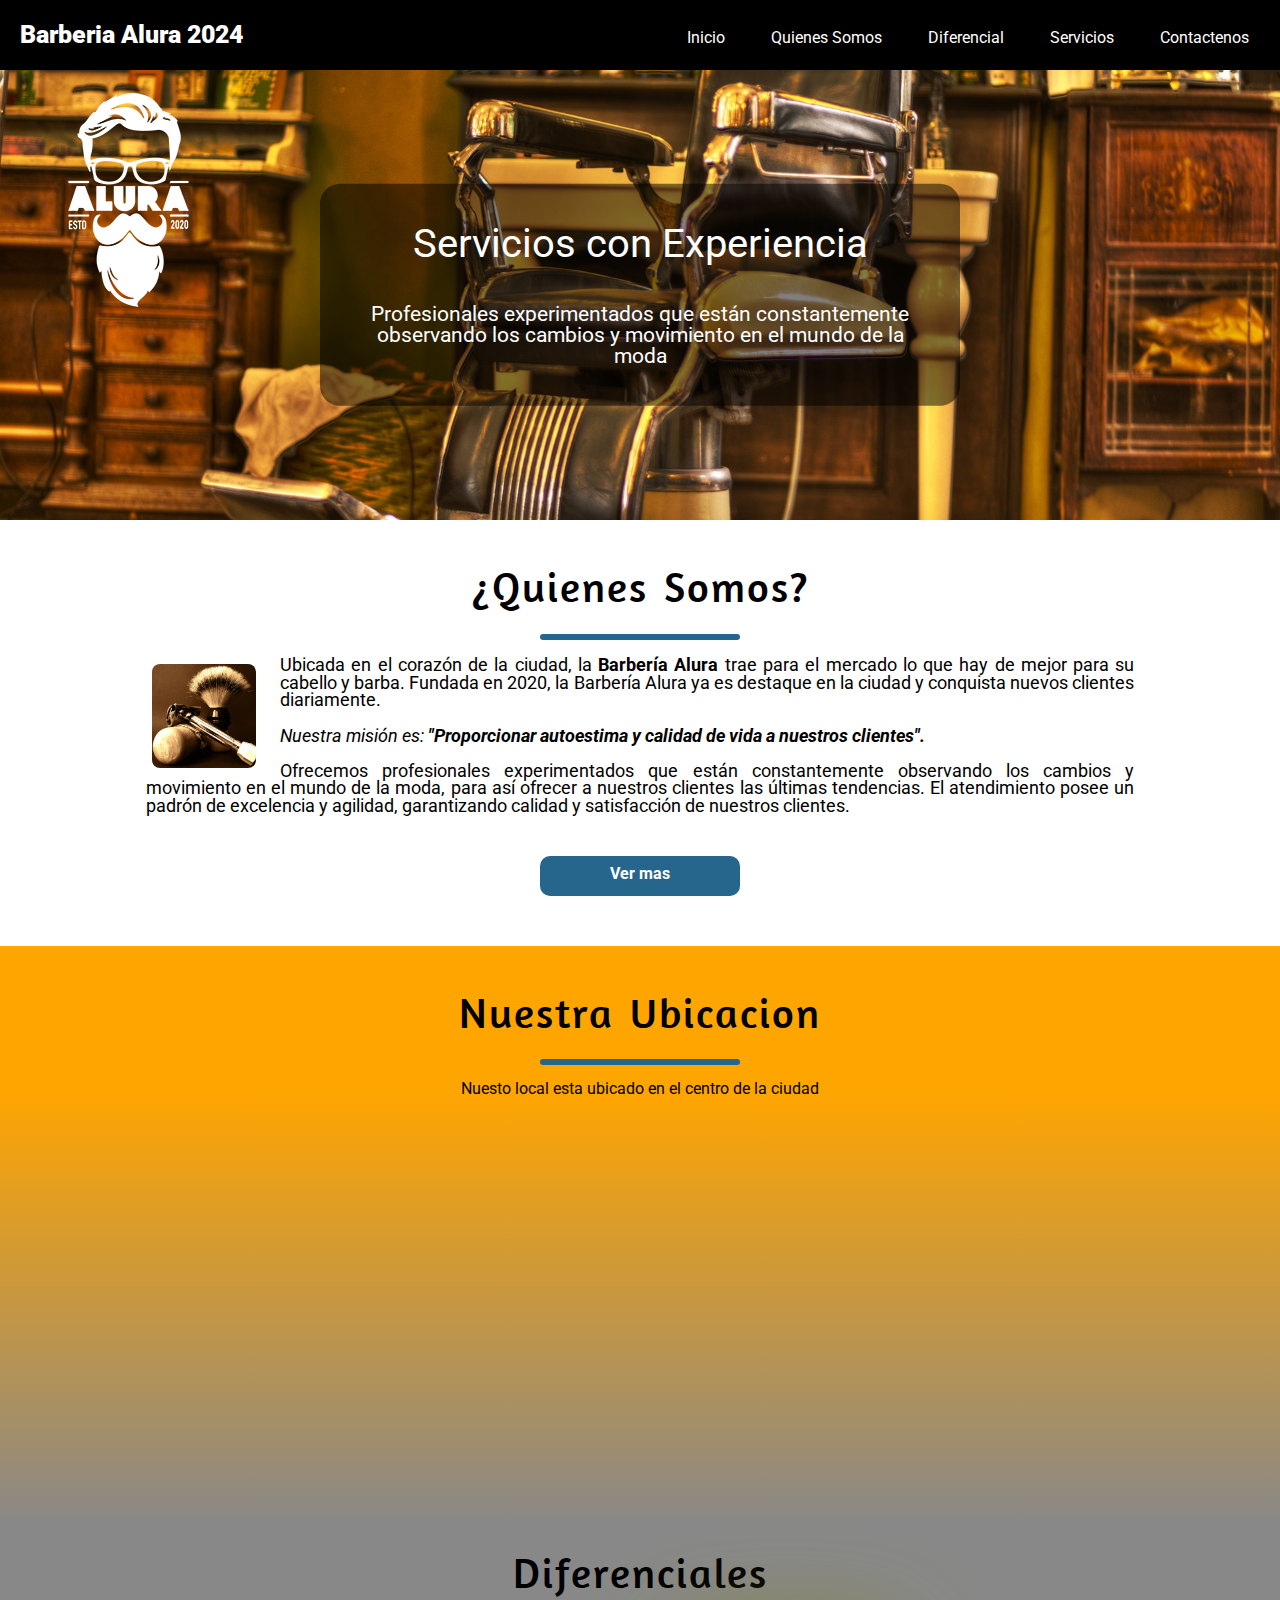
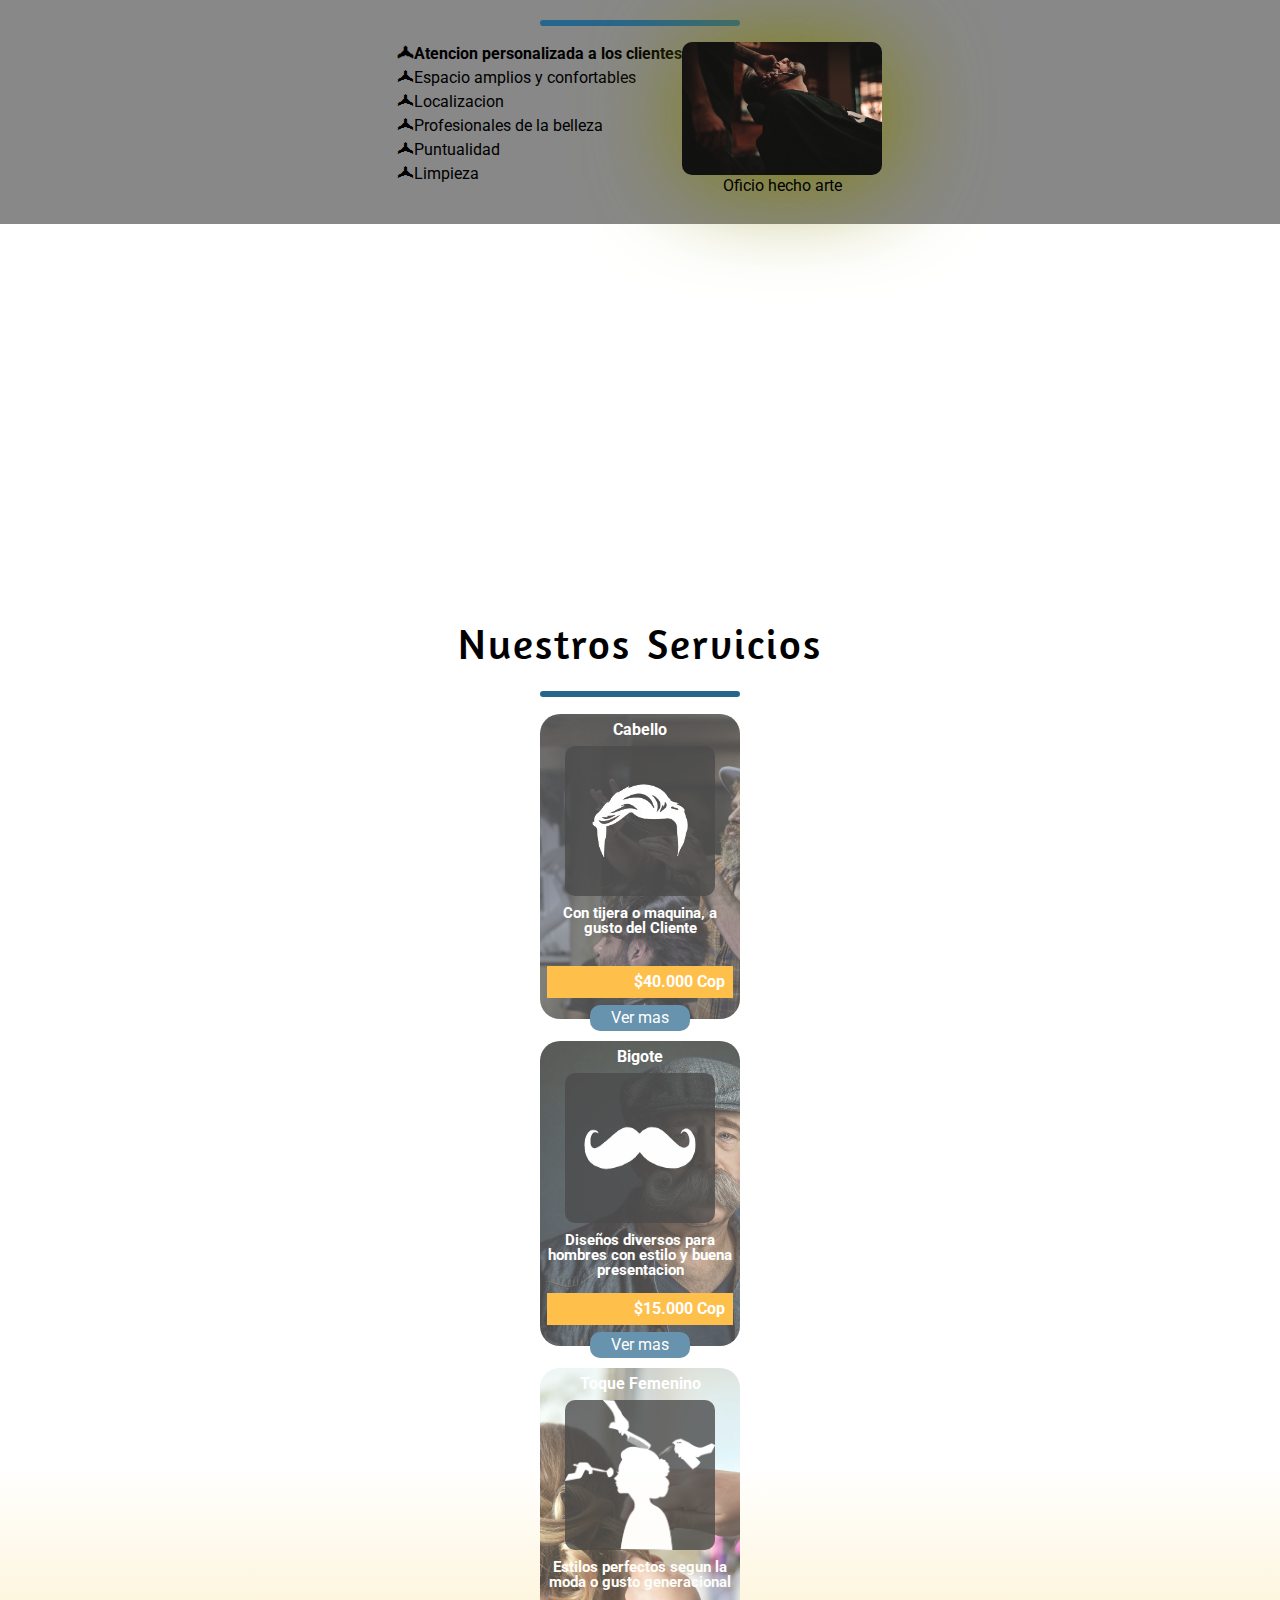
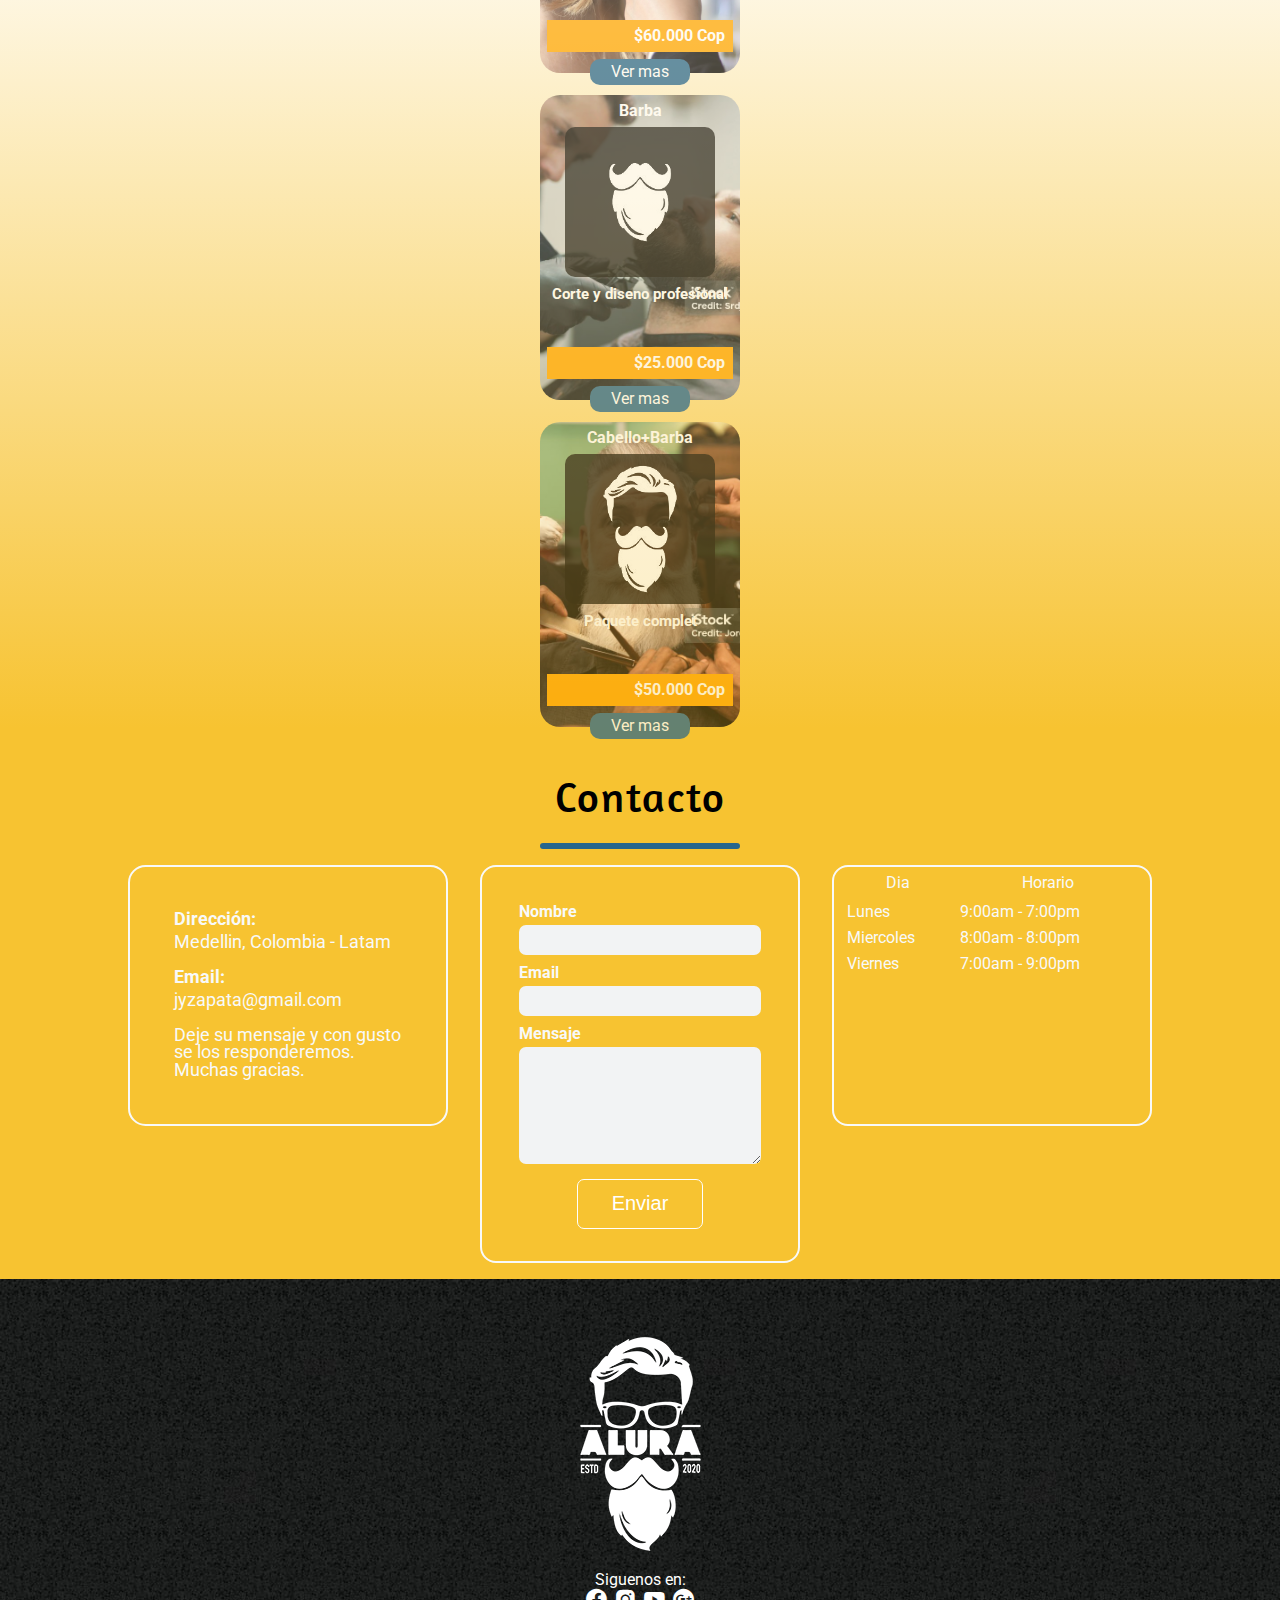
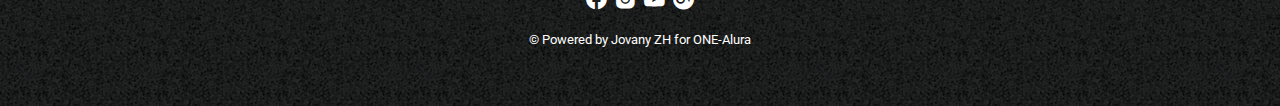
==== commit 7ceba087: "asdfsdf" ====
--- a/index.html
+++ b/index.html
@@ -1,4 +1,3 @@
-<<<<<<< HEAD
 <!DOCTYPE html>
 <html lang="es">
 <head>
@@ -57,7 +56,7 @@
             </p>
             <a href="#" class="boton"> Ver mas</a>
         </section>
-
+        <!--  -->
         <section class="ubicacion">
             <h1 class="titulo ubicacion-titulo">Nuestra Ubicacion</h1>
             <div class="linea"></div>
@@ -87,7 +86,7 @@
                 <div class="cs-diferente-imagen">
                     <figure>
                         <img class="cs-diferente-figure" src="imagenes/diferenciales.jpg">
-                        <figcaption>Oficio hecho arte</figcaption>                
+                        <figcaption>Oficio hecho arte</figcaption>
                     </figure>
                 </div>
             </div>
@@ -98,7 +97,7 @@
             title="YouTube video player" frameborder="0" allow="accelerometer; autoplay; clipboard-write; encrypted-media; gyroscope; picture-in-picture; web-share" allowfullscreen>
         </iframe>
         </div>
-
+        <!--  -->
         <section class="servicios" id="servicios">
             <h1 class="titulo">Nuestros Servicios</h1>
             <div class="linea"></div>
@@ -129,7 +128,7 @@
                     <img class="img-cabello" src="imagenes/barba.png" alt="">
                     <p id="textos" class="producto-descripcion">Corte y diseno profesional</p>
                     <p id="textos" class="producto-precio">$25.000 Cop</p>
-                    <div class="boton2"> Ver mas</div> 
+                    <div class="boton2"> Ver mas</div>
                 </div>
                 <div class="imagen5">
                     <h2 id="textos">Cabello+Barba</h2>
@@ -140,13 +139,13 @@
                 </div>
             </div>
         </section>
-
+        <!--  -->
         <div class="formulario-contacto" id="formulario-contacto">
             <div class="contacto-titulo">
                 <h2 class="titulo">Contacto</h2>
                 <div class="linea"></div>
             </div>
-            <section class="contacto" id="contacto">                        
+            <section class="contacto" id="contacto">
                 <div class="contacto-detalle">
                     <div class="contacto-detalle-grupo">
                         <p class="contacto-etiqueta">Dirección:</p>
@@ -199,72 +198,10 @@
                             </tr>
                         </tbody>
                     </table>
-                </div>                                                                                                                       
+                </div>
             </section>
         </div>
-
-        <!-- <div class="formulario-contacto" id="formulario-contacto">
-            <section class="contacto" id="contacto">
-                <div class="contacto-titulo">
-                    <h2 class="titulo">Contacto</h2>
-                    <div class="linea"></div>
-                </div>
-                <div class="contacto-detalle">
-                    <div class="contacto-detalle-grupo">
-                        <p class="contacto-etiqueta">Dirección:</p>
-                        <p class="contacto-texto">Medellin, Colombia - Latam</p>
-                    </div>
-                    <div class="contacto-detalle-grupo">
-                        <p class="contacto-etiqueta">Email:</p>
-                        <p class="contacto-texto">jyzapata@gmail.com</p>
-                    </div>
-                    <div class="contacto-detalle-grupo">
-                        <p class="contacto-texto">
-                        Deje su mensaje y con gusto se los responderemos. Muchas gracias.
-                        </p>
-                    </div>
-                </div>
-                <form class="contacto-formulario" name="contacto" netlify>
-                    <div class="contacto-formulario-grupo">
-                        <label class="contacto-etiqueta" for="name">Nombre</label>
-                        <input required type="text" name="name" id="name" />
-                    </div>
-                    <div class="contacto-formulario-grupo">
-                        <label class="contacto-etiqueta"  for="email">Email</label>
-                        <input required type="email" name="email" id="email" />
-                    </div>
-                    <div class="contacto-formulario-grupo">
-                        <label class="contacto-etiqueta" for="message">Mensaje</label>
-                        <textarea required name="message" id="message" rows="6"></textarea>
-                    </div>
-                    <div class="cs-div-contacto-enviar">
-                        <button type="submit" class="cs-div-contacto-enviar">Enviar</button>
-                    </div>                    
-                </form>
-                <div class="contacto-horario">
-                    <table>
-                        <thead>
-                            <th>Dia</th>
-                            <th>Horario</th>
-                        </thead>
-                        <tbody>
-                            <tr>
-                                <td>Lunes</td>
-                                <td>9:00am - 7:00pm</td>
-                            </tr>
-                            <tr>
-                                <td>Miercoles</td>
-                                <td>8:00am - 8:00pm</td>
-                            </tr><tr>
-                                <td>Viernes</td>
-                                <td>7:00am - 9:00pm</td>
-                            </tr>
-                        </tbody>
-                    </table>
-                </div>
-            </section>
-        </div> -->
-                <!-- la propiedad alt nos ayuda en caso tal que algun navegador no pueda visualizar la imagen-->            
+        <!--  -->
         <footer>
             <div class="grid-container">
                 <div class="footer-alura">
@@ -283,328 +220,5 @@
             </div>
         </footer>
     </main>
-    <!-- <footer>
-        <section class="seccion-footer">
-            <div class="footer-imagenes">
-                <img src="img/logo-one-3-2.png" alt="" class="img-footer-one">
-                <img src="img/logo-aluralatam-oracle-2.png" alt="" class="img-footer-alura">
-            </div>
-            <div class="footer-redes">
-                <h3 style="color: #ffffff;">Siguenos en:</h3>
-                <i class='bx bxl-facebook-circle bx-sm bx-burst-hover espacio' style='color:#ffffff'></i>
-                <i class='bx bxl-instagram-alt bx-sm bx-burst-hover espacio' style='color:#ffffff'></i>
-                <i class='bx bxl-youtube bx-sm bx-burst-hover espacio' style='color:#ffffff'></i>
-                <i class='bx bxl-google-plus-circle bx-sm bx-burst-hover espacio' style='color:#ffffff' ></i>
-            </div>
-            <div class="footer-derechos">
-                <p class="copyrightx">&Powered by Jovany ZH for ONE-Alura</p>
-            </div>
-        </section>
-    </footer> -->
 </body>
-=======
-<!DOCTYPE html>
-<html lang="es">
-<head>
-    <meta charset="UTF-8">
-    <meta name="viewport" content="width=device-width, initial-scale=1.0">
-    <title>Barberia Alura 2024</title>
-    <link rel="stylesheet" href="reset.css">
-    <link rel="stylesheet" type="text/css" href="style.css">
-    <script type="text/javascript" src="funciones.js"></script>
-    <link href='https://unpkg.com/boxicons@2.1.4/css/boxicons.min.css' rel='stylesheet'>
-    <link href="https://fonts.googleapis.com/css2?family=Montserrat:ital,wght@0,100..900;1,100..900&display=swap" rel="stylesheet">
-</head>
-<body>
-    <!-- Menu -->
-    <nav class="menu">
-        <div class="hamburger" onclick="mostrar()">
-            <span></span><span></span><span></span>
-        </div>
-        <label class="logo">Barberia Alura 2024</label>
-        <ul id="sliding_menu">
-            <li><span class="close" onclick="ocultar()">X</span></li>
-            <li><a href="#inicio">Inicio</a></li>
-            <li><a href="#quienessomos">Quienes Somos</a></li>
-            <li><a href="#diferencial">Diferencial</a></li>
-            <li><a href="#servicios">Servicios</a></li>
-            <li><a href="#formulario-contacto">Contactenos</a></li>
-        </ul>
-    </nav>
-    <!-- banner -->
-    <header>
-    <div id="inicio" class="banner">
-        <div class="texto_banner">
-            <h1>Servicios con Experiencia</h1>
-            <p>Profesionales experimentados que están constantemente 
-                observando los cambios y movimiento en el mundo de la moda
-            </p>
-        </div>
-        <img src="imagenes/logo-blanco.png" alt="">
-    </div>
-    </header>
-
-    <main>
-        <section id="quienessomos" class="nosotros">
-            <h1 class="titulo">¿Quienes Somos?</h1>
-            <div class="linea"></div>
-            <img class="utensilios" src="imagenes/utensilios.jpg" alt="Utensilios de un Barbero">
-            <p>Ubicada en el corazón de la ciudad, la <strong>Barbería Alura</strong> trae para el mercado 
-                lo que hay de mejor para su cabello y barba. Fundada en 2020, la Barbería Alura 
-                ya es destaque en la ciudad y conquista nuevos clientes diariamente.</p>
-            <p id="mision"><em>Nuestra misión es: <strong>"Proporcionar autoestima y calidad de vida a 
-                nuestros clientes".</strong></em></p>
-            <p>Ofrecemos profesionales experimentados que están constantemente observando los 
-                cambios y movimiento en el mundo de la moda, para así ofrecer a nuestros 
-                clientes las últimas tendencias. El atendimiento posee un padrón de 
-                excelencia y agilidad, garantizando calidad y satisfacción de nuestros clientes.
-            </p>
-            <a href="#" class="boton"> Ver mas</a>
-        </section>
-
-        <section class="ubicacion">
-            <h1 class="titulo ubicacion-titulo">Nuestra Ubicacion</h1>
-            <div class="linea"></div>
-            <p>Nuesto local esta ubicado en el centro de la ciudad</p>
-            <div class="ubicacion-mapa">
-                <iframe class="cs-ubicacion-iframe" src="https://www.google.com/maps/embed?pb=!1m16!1m12!1m3!1d37829.925852192646!2d-74.06451252385011!3d4.703674609769161!2m3!1f0!2f0!3f0!3m2!1i1024!2i768!4f13.
-                1!2m1!1sOracle%20NetSuite%20colombia!5e0!3m2!1ses-419!2sco!4v1707309530122!5m2!1ses-419!2sco" 
-                width="100%" height="300" style="border:0;" allowfullscreen="" loading="lazy" referrerpolicy="no-referrer-when-downgrade">
-                </iframe>
-            </div>
-        </section>
-        <!--  -->
-        <section id="id-diferente" class="cs-diferente">
-            <h1 class="titulo">Diferenciales</h1>
-            <div class="linea"></div>
-            <div class="cs-diferente-contenido">
-                <div class="cs-diferente-lista" >
-                    <ul>
-                        <li class="cs-items">Atencion personalizada a los clientes</li>
-                        <li class="cs-items">Espacio amplios y confortables</li>
-                        <li class="cs-items">Localizacion</li>
-                        <li class="cs-items">Profesionales de la belleza</li>
-                        <li class="cs-items">Puntualidad</li>
-                        <li class="cs-items">Limpieza</li>
-                    </ul>
-                </div>
-                <div class="cs-diferente-imagen">
-                    <figure>
-                        <img class="cs-diferente-figure" src="imagenes/diferenciales.jpg">
-                        <figcaption>Oficio hecho arte</figcaption>                
-                    </figure>
-                </div>
-            </div>
-        </section>
-        <!--  -->
-        <div class="cs-diferente-video">
-            <iframe class="cs-diferente-iframe" src="https://www.youtube.com/embed/QmtPlbxB7rA?si=Yv59XK4AvVBJ4J_c&amp;start=37" 
-            title="YouTube video player" frameborder="0" allow="accelerometer; autoplay; clipboard-write; encrypted-media; gyroscope; picture-in-picture; web-share" allowfullscreen>
-        </iframe>
-        </div>
-
-        <section class="servicios" id="servicios">
-            <h1 class="titulo">Nuestros Servicios</h1>
-            <div class="linea"></div>
-            <div class="contenido">
-                <div class="imagen1">
-                    <h2 id="textos">Cabello</h2>
-                    <img class="img-cabello" src="imagenes/cabello.png" alt="">
-                    <p id="textos" class="producto-descripcion">Con tijera o maquina, a gusto del Cliente</p>
-                    <p id="textos" class="producto-precio">$40.000 Cop</p>
-                    <div class="boton2"> Ver mas</div>
-                </div>
-                <div class="imagen2">
-                    <h2 id="textos">Bigote</h2>
-                    <img class="img-cabello" src="imagenes/bigote.png" alt="">
-                    <p id="textos" class="producto-descripcion">Diseños diversos para hombres con estilo y buena presentacion</p>
-                    <p id="textos" class="producto-precio">$15.000 Cop</p>
-                    <div class="boton2"> Ver mas</div>
-                </div>
-                <div class="imagen3">
-                    <h2 id="textos">Toque Femenino</h2>
-                    <img class="img-cabello" src="imagenes/toque-femenino.png" alt="">
-                    <p id="textos" class="producto-descripcion">Estilos perfectos segun la moda o gusto generacional</p>
-                    <p id="textos" class="producto-precio">$60.000 Cop</p>
-                    <div class="boton2"> Ver mas</div> 
-                </div>
-                <div class="imagen4">
-                    <h2 id="textos">Barba</h2>
-                    <img class="img-cabello" src="imagenes/barba.png" alt="">
-                    <p id="textos" class="producto-descripcion">Corte y diseno profesional</p>
-                    <p id="textos" class="producto-precio">$25.000 Cop</p>
-                    <div class="boton2"> Ver mas</div> 
-                </div>
-                <div class="imagen5">
-                    <h2 id="textos">Cabello+Barba</h2>
-                    <img class="img-cabello" src="imagenes/cabello+barba.png" alt="">
-                    <p id="textos" class="producto-descripcion">Paquete complet</p>
-                    <p id="textos" class="producto-precio">$50.000 Cop</p>
-                    <div class="boton2"> Ver mas</div>
-                </div>
-            </div>
-        </section>
-
-        <div class="formulario-contacto" id="formulario-contacto">
-            <div class="contacto-titulo">
-                <h2 class="titulo">Contacto</h2>
-                <div class="linea"></div>
-            </div>
-            <section class="contacto" id="contacto">                        
-                <div class="contacto-detalle">
-                    <div class="contacto-detalle-grupo">
-                        <p class="contacto-etiqueta">Dirección:</p>
-                        <p class="contacto-texto">Medellin, Colombia - Latam</p>
-                    </div>
-                    <div class="contacto-detalle-grupo">
-                        <p class="contacto-etiqueta">Email:</p>
-                        <p class="contacto-texto">jyzapata@gmail.com</p>
-                    </div>
-                    <div class="contacto-detalle-grupo texto-largo">
-                        <p class="contacto-texto">
-                            Deje su mensaje y con gusto se los responderemos. Muchas gracias.
-                        </p>
-                    </div>
-                </div>
-                <form class="contacto-formulario" name="contacto" netlify>
-                    <div class="contacto-formulario-grupo">
-                        <label class="contacto-etiqueta" for="name">Nombre</label>
-                        <input required type="text" name="name" id="name" />
-                    </div>
-                    <div class="contacto-formulario-grupo">
-                        <label class="contacto-etiqueta"  for="email">Email</label>
-                        <input required type="email" name="email" id="email" />
-                    </div>
-                    <div class="contacto-formulario-grupo">
-                        <label class="contacto-etiqueta" for="message">Mensaje</label>
-                        <textarea required name="message" id="message" rows="6"></textarea>
-                    </div>
-                    <div class="cs-div-contacto-enviar">
-                        <button type="submit" class="cs-btn-contacto-enviar">Enviar</button>
-                    </div>
-                </form>
-                <div class="contacto-horario">
-                    <table class="cs-contacto-tabla">
-                        <thead>
-                            <th>Dia</th>
-                            <th>Horario</th>
-                        </thead>
-                        <tbody>
-                            <tr>
-                                <td>Lunes</td>
-                                <td>9:00am - 7:00pm</td>
-                            </tr>
-                            <tr>
-                                <td>Miercoles</td>
-                                <td>8:00am - 8:00pm</td>
-                            </tr><tr>
-                                <td>Viernes</td>
-                                <td>7:00am - 9:00pm</td>
-                            </tr>
-                        </tbody>
-                    </table>
-                </div>                                                                                                                       
-            </section>
-        </div>
-
-        <!-- <div class="formulario-contacto" id="formulario-contacto">
-            <section class="contacto" id="contacto">
-                <div class="contacto-titulo">
-                    <h2 class="titulo">Contacto</h2>
-                    <div class="linea"></div>
-                </div>
-                <div class="contacto-detalle">
-                    <div class="contacto-detalle-grupo">
-                        <p class="contacto-etiqueta">Dirección:</p>
-                        <p class="contacto-texto">Medellin, Colombia - Latam</p>
-                    </div>
-                    <div class="contacto-detalle-grupo">
-                        <p class="contacto-etiqueta">Email:</p>
-                        <p class="contacto-texto">jyzapata@gmail.com</p>
-                    </div>
-                    <div class="contacto-detalle-grupo">
-                        <p class="contacto-texto">
-                        Deje su mensaje y con gusto se los responderemos. Muchas gracias.
-                        </p>
-                    </div>
-                </div>
-                <form class="contacto-formulario" name="contacto" netlify>
-                    <div class="contacto-formulario-grupo">
-                        <label class="contacto-etiqueta" for="name">Nombre</label>
-                        <input required type="text" name="name" id="name" />
-                    </div>
-                    <div class="contacto-formulario-grupo">
-                        <label class="contacto-etiqueta"  for="email">Email</label>
-                        <input required type="email" name="email" id="email" />
-                    </div>
-                    <div class="contacto-formulario-grupo">
-                        <label class="contacto-etiqueta" for="message">Mensaje</label>
-                        <textarea required name="message" id="message" rows="6"></textarea>
-                    </div>
-                    <div class="cs-div-contacto-enviar">
-                        <button type="submit" class="cs-div-contacto-enviar">Enviar</button>
-                    </div>                    
-                </form>
-                <div class="contacto-horario">
-                    <table>
-                        <thead>
-                            <th>Dia</th>
-                            <th>Horario</th>
-                        </thead>
-                        <tbody>
-                            <tr>
-                                <td>Lunes</td>
-                                <td>9:00am - 7:00pm</td>
-                            </tr>
-                            <tr>
-                                <td>Miercoles</td>
-                                <td>8:00am - 8:00pm</td>
-                            </tr><tr>
-                                <td>Viernes</td>
-                                <td>7:00am - 9:00pm</td>
-                            </tr>
-                        </tbody>
-                    </table>
-                </div>
-            </section>
-        </div> -->
-                <!-- la propiedad alt nos ayuda en caso tal que algun navegador no pueda visualizar la imagen-->            
-        <footer>
-            <div class="grid-container">
-                <div class="footer-alura">
-                    <img src="imagenes/logo-blanco.png" alt="Logo de la Barberia Alura">
-                </div>
-                <div class="footer-redes">
-                    <h3 style="color: #ffffff;">Siguenos en:</h3>
-                    <i class='bx bxl-facebook-circle bx-sm bx-burst-hover espacio' style='color:#ffffff'></i>
-                    <i class='bx bxl-instagram-alt bx-sm bx-burst-hover espacio' style='color:#ffffff'></i>
-                    <i class='bx bxl-youtube bx-sm bx-burst-hover espacio' style='color:#ffffff'></i>
-                    <i class='bx bxl-google-plus-circle bx-sm bx-burst-hover espacio' style='color:#ffffff' ></i>
-                </div>
-                <div class="footer-derechos">
-                    <p class="copyright">&copy Powered by Jovany ZH for ONE-Alura</p>
-                </div>
-            </div>
-        </footer>
-    </main>
-    <!-- <footer>
-        <section class="seccion-footer">
-            <div class="footer-imagenes">
-                <img src="img/logo-one-3-2.png" alt="" class="img-footer-one">
-                <img src="img/logo-aluralatam-oracle-2.png" alt="" class="img-footer-alura">
-            </div>
-            <div class="footer-redes">
-                <h3 style="color: #ffffff;">Siguenos en:</h3>
-                <i class='bx bxl-facebook-circle bx-sm bx-burst-hover espacio' style='color:#ffffff'></i>
-                <i class='bx bxl-instagram-alt bx-sm bx-burst-hover espacio' style='color:#ffffff'></i>
-                <i class='bx bxl-youtube bx-sm bx-burst-hover espacio' style='color:#ffffff'></i>
-                <i class='bx bxl-google-plus-circle bx-sm bx-burst-hover espacio' style='color:#ffffff' ></i>
-            </div>
-            <div class="footer-derechos">
-                <p class="copyrightx">&Powered by Jovany ZH for ONE-Alura</p>
-            </div>
-        </section>
-    </footer> -->
-</body>
->>>>>>> d9f30f864ed8cb7a3cb1dc928363d6c2f8e77199
 </html>--- a/style.css
+++ b/style.css
@@ -1,4 +1,3 @@
-<<<<<<< HEAD
 @import url('https://fonts.googleapis.com/css2?family=Amaranth:ital,wght@1,700&family=Roboto:wght@100;400;900&display=swap');
 
 *{ padding: 0; margin: 0;box-sizing: border-box;}
@@ -450,451 +449,4 @@
     /* .contacto-horario{
        padding-bottom: 1em;
     } */
-=======
-@import url('https://fonts.googleapis.com/css2?family=Amaranth:ital,wght@1,700&family=Roboto:wght@100;400;900&display=swap');
-
-*{ padding: 0; margin: 0;box-sizing: border-box;}
-
-:root{/* Definimos variables para usar en cualquier momento de la pagina */
-    --theme-color: white;
-    --primary-color:#27668C;
-    --secondary-color:#f7c331;
-    --text-color-inverse:white;
-    --text-color:black;
-    --navbar-shallow-color:#e5e5e5;
-    --menu-mobile-banckground-color:#3a4460;
-}
-body{
-    font-family: 'Roboto', sans-serif;
-}
-/*  */
-/* Menu */
-.menu .logo{
-    color: white;
-    font-size: 25px;
-    line-height: 70px;
-    font-weight: 900;
-    margin-left: 20px;
-}
-.menu ul{float: right; margin-right: 10px;}
-.menu ul li{display: inline-block; margin: 30px 15px;}
-.menu ul li a{ font-size: 16px; padding: 8px 6px; text-decoration: none; color: white;}
-.menu ul li a:hover{ color: yellow;}
-.menu{ background-color: black;}
-/*  */
-/* Banner */
-.banner{
-    width: 100%;
-    position: relative;
-    height: 33vh;
-    background: url('imagenes/silla.jpg') no-repeat center center/cover; 
-    left: 0; top: 0;
-    z-index: 1;
-    padding: 5px 0 0 40px;
-}
-.banner .texto_banner{
-    position: absolute;
-    top: 50%;
-    left: 50%;
-    transform: translate(-50%, -50%);
-    min-width: 40%;
-    min-height: 20%;
-    border-radius: 20px;
-    background-color: rgba(0, 0, 0, 0.5);
-}
-.banner .texto_banner p, 
-.banner .texto_banner h1{
-    color: white;
-    margin: 40px;
-    text-align: center;
-}
-.banner .texto_banner h1{ font-size: 40px;}
-.banner .texto_banner p{ font-size: 25px;}
-/*  */
-/* Generales */
-.titulo{ /* Unifica en estilo y tamaño todos la clase "titulo" del sitio */
-    font-family: "Amaranth", sans-serif;
-    letter-spacing: 1px;
-    word-spacing: 3px;
-    font-size: clamp(1.5rem, 2vw + 1rem, 5rem);
-    text-align: center;
-    padding: 1rem;
-    display: flex;
-    align-items: end;
-    justify-content: center;
-}
-.linea{ /* Unifica en estilo y tamaño todos la clase "linea" del sitio */
-    width: 200px;
-    height: 6px;
-    background-color: #27668C;
-    margin: 10px auto 10px;
-    border-radius: 5px;
-    border-bottom: 30px;
-    /* margin-bottom: 2em; */
-    margin-bottom: 1rem;
-}
-/*  */
-/* Quienes somos */
-.nosotros{     
-    text-align: left;
-    margin: 0 10%;
-    padding: 30px 0 30px 0;
-    /* background: aquamarine; */
-}
-.nosotros p{
-    margin: 1em 1em 1em 1em;
-    text-align: justify; 
-    font-size: clamp(0.9em, 1vw + 0.3em, 3em);
-}
-.nosotros img{
-    margin: 0 1em;
-    padding: .5em;
-}
-.nosotros strong{font-weight: bold;}
-.nosotros em{font-style: italic;}
-.nosotros .utensilios{
-    width: 120px;
-    float: left;
-    border-radius: 1em;
-}
-.nosotros .boton{
-    background-color: #27668C;
-    display: block;
-    width: 200px;
-    height: 40px;
-    margin: 40px auto 0;
-    border-radius: 10px;
-    text-decoration: none;
-    line-height: 15px;
-    text-align: center;
-    padding: 10px;
-    font-weight: bolder;
-    color: white;
-    margin-bottom: 20px;
-}
-.nosotros .boton:hover{background-color: #27668C; box-shadow: 5px 5px 5px gray;}
-/*  */
-/* Ubicacion y mapa */
-.ubicacion{ 
-    /* padding: 0em;  */
-    background: linear-gradient(orange 25%, #888888); 
-    text-align: center;
-    padding: 30px 0 30px 0;
-}
-.ubicacion p{
-    margin: 10px 10px 1em;
-}
-.cs-ubicacion-iframe{
-    border-radius: 20px;
-    max-width: 80%;
-    height: 20em;
-    margin: 30px 0;
-}
-/*  */
-/* Diferenciales */
-.cs-diferente{
-    background: #888888;
-    padding: 10px 0 30px 0;
-    /* background: rebeccapurple; */
-}
-.cs-diferente-contenido{
-    /* width: 80%; */
-    display: flex;
-    place-self: center;
-    /* gap: 1em; */
-    max-width: 100%;
-    /* background: #27668C; */
-    margin: 0 10%;
-}
-.cs-diferente-lista{
-    width: 100%;
-    /* display: flex; */
-    /* justify-content: flex-end; */
-    /* align-items: center; */
-    /* place-self: center; */
-    font-size: clamp(1em, 1vw + 0.1em, 3em);
-    background: #888888;
-}
-.cs-items{
-    line-height: 1.5;
-}
-.cs-items:first-child {font-weight: bold;}
-.cs-items:before{
-    content: "🟂"; 
-}
-.cs-diferente-imagen{    
-    width: 33vw;
-    max-width: 200px;
-    min-width: 100px;
-    text-align: center;
-    display: block;
-    margin: auto;
-    /* background: #f7c331; */
-}
-.cs-diferente-figure{
-    width: 100%;    
-    border-radius: 10px;
-    transition: 150ms;
-    box-shadow: 5px 5px 100px olive;
-    
-}
-.cs-diferente-figure:hover{opacity: 0.33;}
-/*  */
-/* Video */
-.cs-diferente-video{
-    text-align: center;
-}
-.cs-diferente-iframe{
-    border-radius: 20px;
-    max-width: 80%;
-    height: 20em;
-    width: 100%;
-    margin: 30px 0;
-}
-/*  */
-/* Servicios Barberia */
-.servicios{
-    padding: 10px;
-    margin: 0;
-    padding: 0;
-    background: linear-gradient(white 50%, #f7c331);
-}
-.contenido{
-    display: grid;
-    grid-template-columns: repeat(auto-fit, minmax(max(200px, 30%), 1fr));
-    gap: 20px;
-    place-items: center;
-    justify-self: center;
-    margin: 0 10%;
-}
-.contenido .imagen1,
-.contenido .imagen2,
-.contenido .imagen3,
-.contenido .imagen4,
-.contenido .imagen5{
-    border-radius: 20px;
-    text-align: center;
-    width: 200px;
-    height: 305px;
-    margin: 1px auto;
-    display: block;
-}
-.contenido .imagen1{ background: url('imagenes/cabello-fondo.jpg') no-repeat center center/cover; opacity: 0.7;}
-.contenido .imagen2{ background: url('imagenes/bigote-fondo.jpg') no-repeat center center/cover; opacity: 0.7;}
-.contenido .imagen3{ background: url('imagenes/toque-femenino-fondo.jpg') no-repeat center center/cover; opacity: 0.7;}
-.contenido .imagen4{ background: url('imagenes/barba-fondo.jpg') no-repeat center center/cover; opacity: 0.7;}
-.contenido .imagen5{ background: url('imagenes/cabello+barba-fondo.jpg') no-repeat center center/cover; opacity: 0.7;}
-.contenido .img-cabello{ width: 150px; height: 150px; border-radius: 10px; background-color: rgba(0, 0, 0, 0.8);}
-.contenido #textos{ padding: 0.5em;}
-.contenido h2,  /*Aqui detectamos que para que tome unicamente los estilos para la seccion de servicios se deben manejar de la forma como estan*/
-.contenido p{   /*de otra manera los cambios surtiran efectos en etiquetas h2 y p de otras secciones lo cual no es adecuado*/
-    font-weight: bold;
-    color: white
-}
-.contenido .producto-descripcion{ font-size: 15px; height: 4em;}
-.producto-precio{ 
-    background: orange; 
-    text-align: right; 
-    margin: 7px; 
-    color: #888888;}
-.contenido .boton2{ 
-    background-color: #27668C; 
-    width: 100px; 
-    padding: 5px; 
-    color: white; 
-    border-radius: 10px; 
-    margin: auto;
-}
-/*  */
-/* Contacto */
-.formulario-contacto{
-    background-color: #f7c331;
-    padding-bottom: 1em;
-    padding-top: 2em;
-} 
-.contacto-etiqueta{ 
-    font-weight: bold;
-    padding-bottom: 5px;
-}
-  .contacto-formulario textarea {
-    height: auto; 
-    resize: vertical;
-    background-color: #F2F3F4 ;
-    padding: 1em;
-}
-.contacto-formulario input {
-    background-color: #F2F3F4 ;
-    padding: 1em;
-}
-.contacto-formulario-grupo{
-    padding: 5px;
-}
-.contacto {         
-    border-radius: 1em;
-    display: grid;
-    grid-template-columns: repeat(auto-fit, minmax(max(300px, 30%), 1fr));
-    gap: 2em;     
-    margin: 0 10%;
-  }
-.contacto > *{ 
-    color: #F8F9F9;     
-}
-.contacto-detalle {      
-     padding: 2em;
-    border: 2px solid #F8F9F9;
-    border-radius: 1em;
-     font-size: clamp(1em, 1vw + 0.3em, 3em);   
-}
-.contacto-formulario {     
-    padding: 2em;
-    border: 2px solid #F8F9F9;
-    border-radius: 1em;
-    grid-row: span 2 / span 2; 
-}
-.contacto-horario {  
-    padding-bottom: 1em;
-    border: 2px solid #F8F9F9;
-    border-radius: 1em;
-}
-.contacto-detalle-grupo{
-    padding: .5em;
-}
-.contacto-formulario-grupo{
-    display: flex;
-    flex-direction: column;
-    justify-content:space-between;
-}
-.contacto-formulario input,
-.contacto-formulario textarea {
-    border-radius: 7px;
-    border: none;  /*revisar este bloque con el siguiente al parecer llamamos al mismo elemento textarea*/
-    height: 30px;
-}
-.contacto-formulario textarea {height: auto; resize: vertical;}  
-.cs-div-contacto-enviar{
-    text-align: center;
-}
-.cs-btn-contacto-enviar{
-    margin-top: 10px;
-    width: 50%;
-    height: 50px;
-    background-color: var(--secondary-color);
-    border-radius: 7px;
-    color: var(--text-color-inverse);
-    border: 1px solid var(--theme-color);
-    font-size: 20px;
-    cursor: pointer;
-}
-.cs-btn-contacto-enviar:hover { box-shadow: 0 0 14px var(--primary-color)}
-/*  */
-/* Tabla */
-table{
-    border-collapse: collapse;
-    border-radius: 0.3em;
-    overflow: hidden;
-    margin: auto;
-    width: 300px;
-    height: 5em;
-    font-size: clamp(1em, 1vw + 0.1em, 3em);
-}
-thead{ border-collapse:collapse; 
-    height: 2em;
-}
-thead th{ 
-    vertical-align: middle;
-}
-td{ 
-    padding: 5px;
-}
-tbody tr{
-    cursor: pointer;
-    
-}
-tbody tr:hover{ 
-    background: rgba(15, 15, 14, 0.3);
-}
-/* Fin Contato */
-
-/* FOOTER */
-footer{text-align: center; background: url(imagenes/bg.jpg); padding: 40px;
-    /* background: #CCCCCC; Personalmente me gusta este fondo de color */
-}
-.copyright{color:#FFFFFF; font-size: 13px; margin: 20px;}
-/* FIN Footer */
-
-
-/* Media Query */
-@media(max-width: 720px) {
-    .hamburger{ width: 30px; position: absolute; top: 40px; transform: translateY(-50%);}
-    .hamburger span{ margin-bottom: 3px; background-color: white; display: block; height: 3px;}
-    .menu .logo{ margin-left: 50px;}
-    menu{ position: relative;}
-    nav ul{
-        float: none;
-        width: 175px;
-        padding: 0;
-        position: fixed;
-        top: 0;
-        bottom: 0;
-        background-color: black;
-        margin: 0px;
-        padding-top: 30px;
-        transition: 1s;
-        left: -100%;     
-        z-index: 2;
-    }
-    .menu ul li{ display: block; float: none;}
-    .menu ul li a{ font-size: 18px; padding: 10px 5px;}
-    .open{ left: 0;}
-    .close{
-        display: block;
-        position: absolute;
-        width: 50px;
-        height: 50px;
-        right: 10px;
-        top: 15px;
-        color: skyblue;
-        font-size: 30px;
-        cursor: pointer;
-    }
-}
-
-@media(max-width: 480px) {
-    
-    /* .nosotros{
-        margin: 0 1%;
-    }
-    .cs-diferente-contenido{        
-        display: flex;
-        flex-direction: column;       
-        margin-top: 2em;
-    }
-    .cs-diferente-lista{
-        width: 100%;
-        display: flex;
-        justify-content: center;
-        align-items: center;    
-    }
-    .cs-diferente-imagen{
-        width: 100%;
-        display: flex;
-        justify-content: center;
-        align-items: center;        
-    }
-    .cs-diferente-figure{
-        width: 200px;
-        height: 200px;
-    }
-    figure{
-        text-align: center;
-    } */
-
-    /* .contacto-detalle,
-    .contacto-formulario{
-        padding: 0;
-    } */
-    /* .contacto-horario{
-       padding-bottom: 1em;
-    } */
->>>>>>> d9f30f864ed8cb7a3cb1dc928363d6c2f8e77199
 }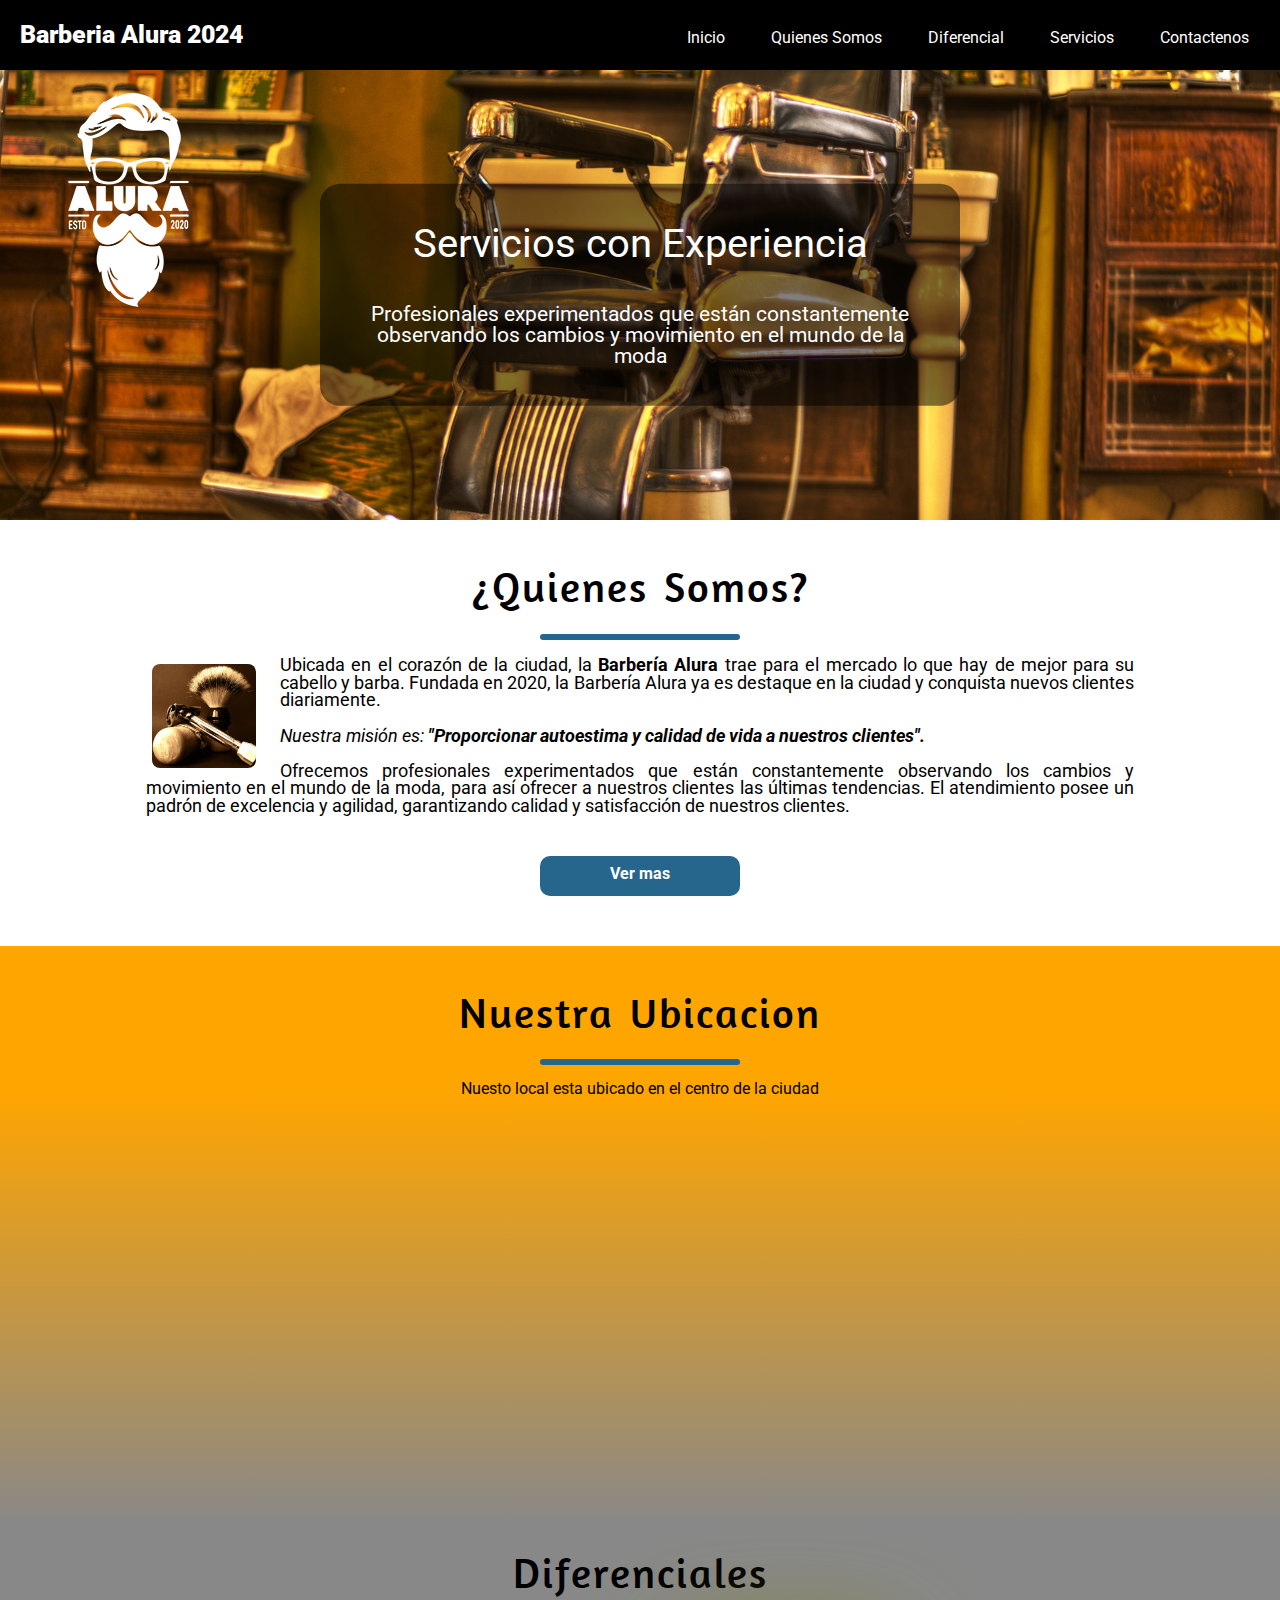
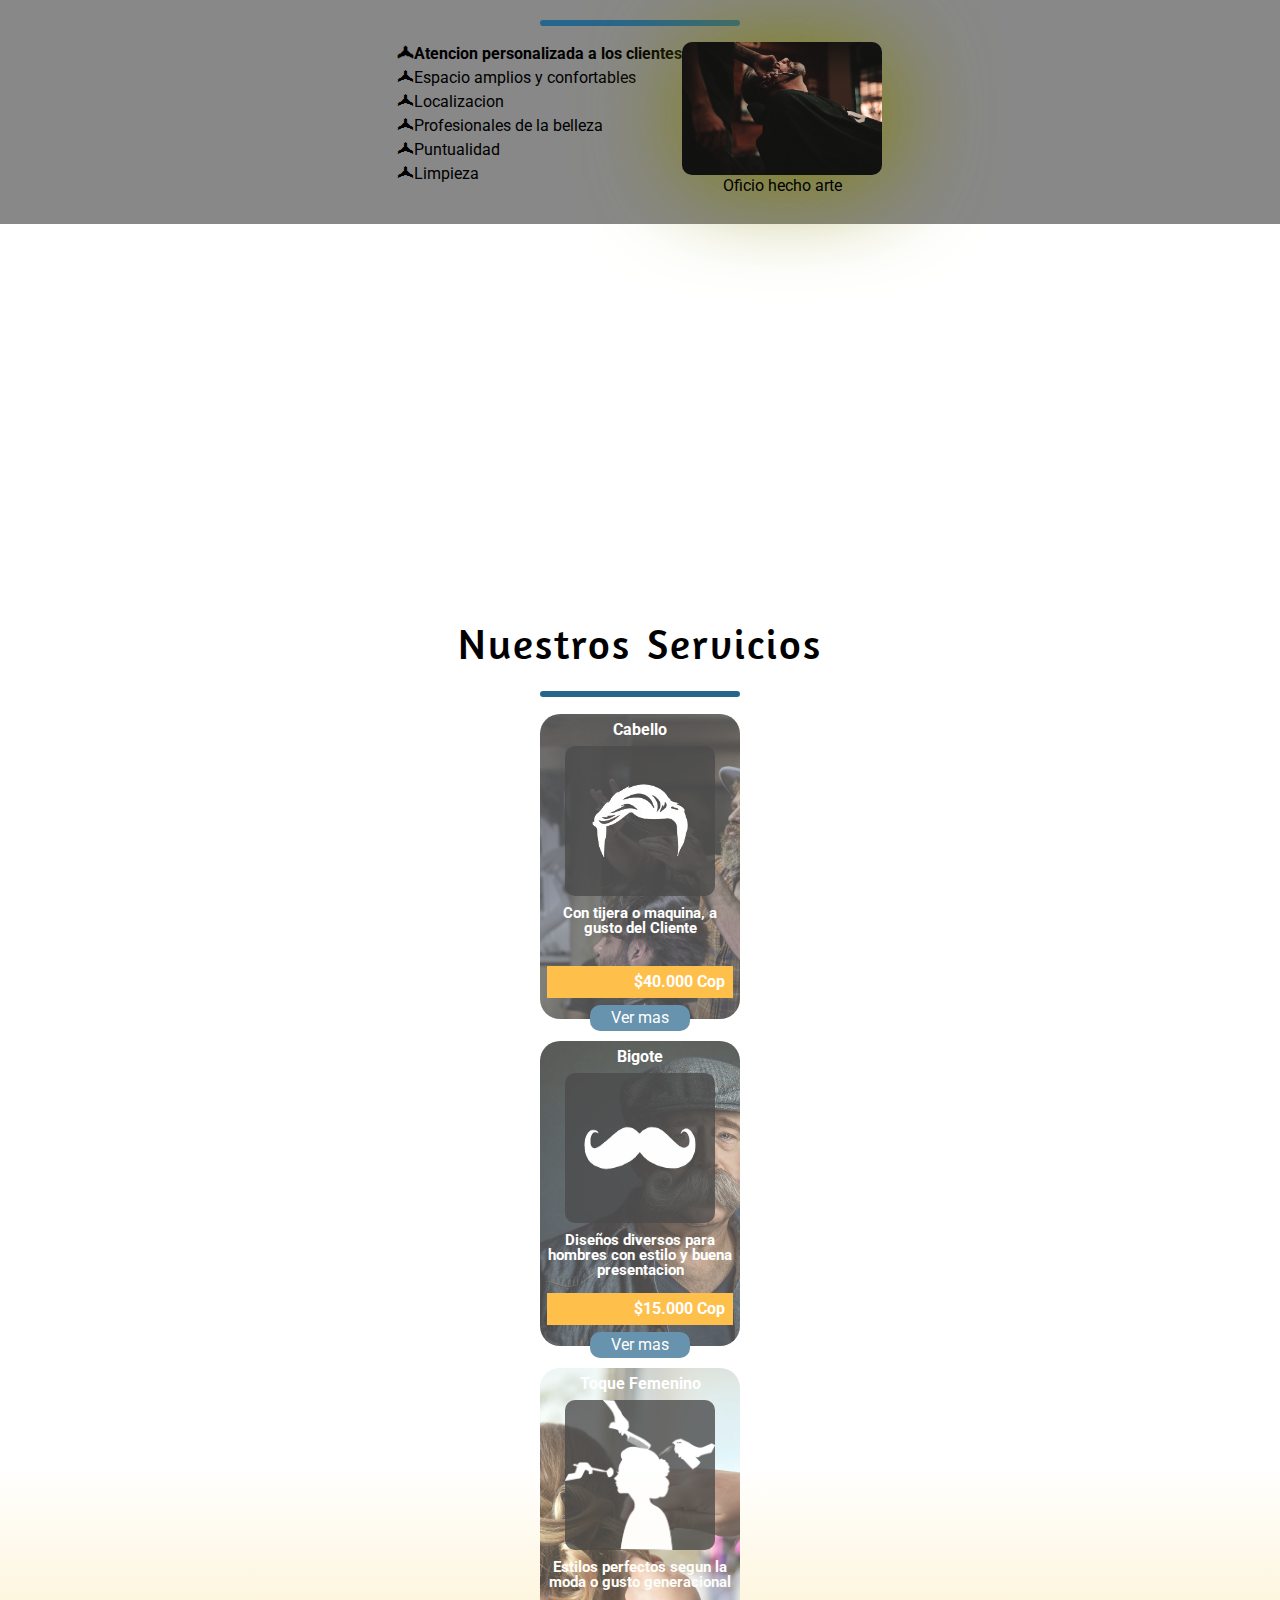
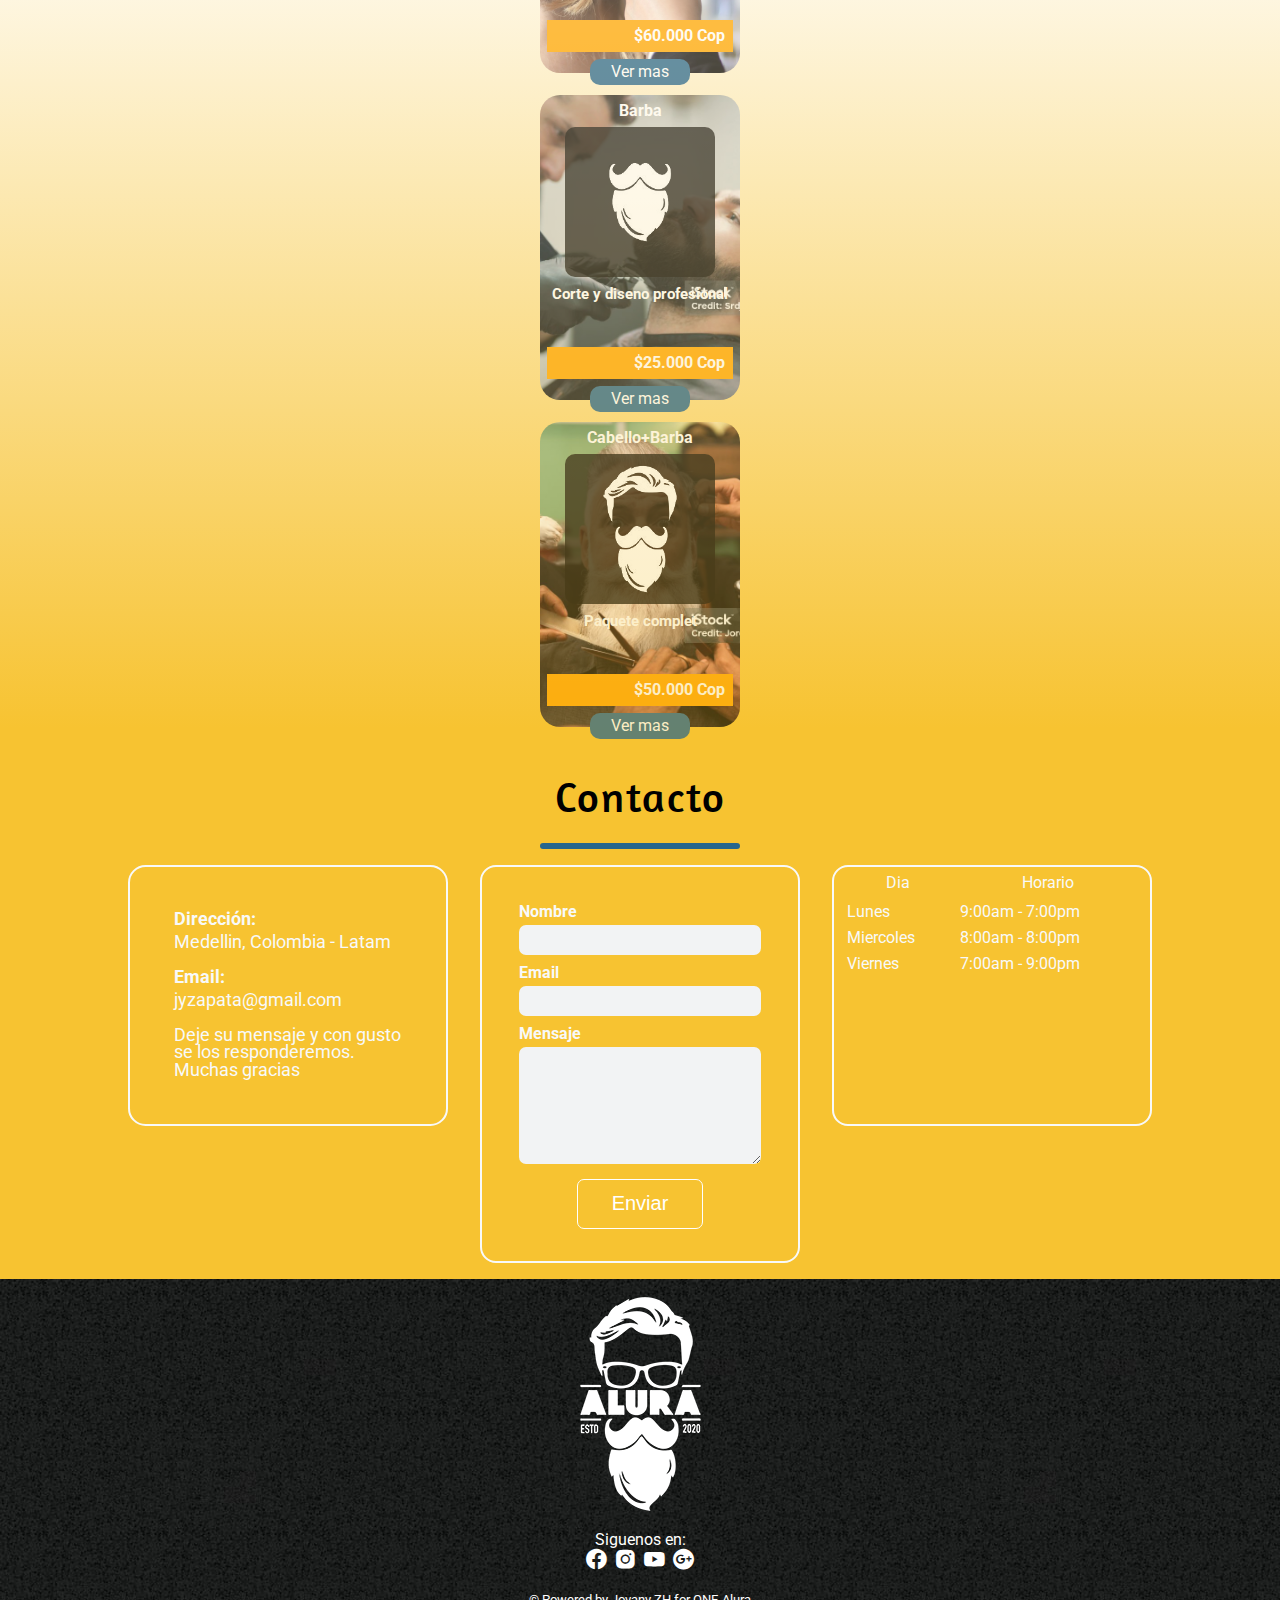
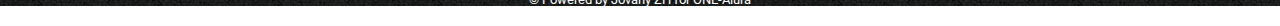
==== commit 953e7a89: "Ajustes" ====
--- a/index.html
+++ b/index.html
@@ -156,9 +156,7 @@
                         <p class="contacto-texto">jyzapata@gmail.com</p>
                     </div>
                     <div class="contacto-detalle-grupo texto-largo">
-                        <p class="contacto-texto">
-                            Deje su mensaje y con gusto se los responderemos. Muchas gracias.
-                        </p>
+                        <p class="contacto-texto">Deje su mensaje y con gusto se los responderemos. Muchas gracias</p>
                     </div>
                 </div>
                 <form class="contacto-formulario" name="contacto" netlify>
@@ -212,7 +210,7 @@
                     <i class='bx bxl-facebook-circle bx-sm bx-burst-hover espacio' style='color:#ffffff'></i>
                     <i class='bx bxl-instagram-alt bx-sm bx-burst-hover espacio' style='color:#ffffff'></i>
                     <i class='bx bxl-youtube bx-sm bx-burst-hover espacio' style='color:#ffffff'></i>
-                    <i class='bx bxl-google-plus-circle bx-sm bx-burst-hover espacio' style='color:#ffffff' ></i>
+                    <i class='bx bxl-google-plus-circle bx-sm bx-burst-hover espacio' style='color:#ffffff'></i>
                 </div>
                 <div class="footer-derechos">
                     <p class="copyright">&copy Powered by Jovany ZH for ONE-Alura</p>
--- a/style.css
+++ b/style.css
@@ -298,13 +298,13 @@
     border-radius: 1em;
      font-size: clamp(1em, 1vw + 0.3em, 3em);   
 }
-.contacto-formulario {     
+.contacto-formulario{     
     padding: 2em;
     border: 2px solid #F8F9F9;
     border-radius: 1em;
     grid-row: span 2 / span 2; 
 }
-.contacto-horario {  
+.contacto-horario{  
     padding-bottom: 1em;
     border: 2px solid #F8F9F9;
     border-radius: 1em;
@@ -323,7 +323,7 @@
     border: none;  /*revisar este bloque con el siguiente al parecer llamamos al mismo elemento textarea*/
     height: 30px;
 }
-.contacto-formulario textarea {height: auto; resize: vertical;}  
+.contacto-formulario textarea{height: auto; resize: vertical;}  
 .cs-div-contacto-enviar{
     text-align: center;
 }
@@ -350,7 +350,7 @@
     height: 5em;
     font-size: clamp(1em, 1vw + 0.1em, 3em);
 }
-thead{ border-collapse:collapse; 
+thead{ border-collapse:collapse;
     height: 2em;
 }
 thead th{ 
@@ -367,12 +367,18 @@
     background: rgba(15, 15, 14, 0.3);
 }
 /* Fin Contato */
-
 /* FOOTER */
-footer{text-align: center; background: url(imagenes/bg.jpg); padding: 40px;
-    /* background: #CCCCCC; Personalmente me gusta este fondo de color */
-}
-.copyright{color:#FFFFFF; font-size: 13px; margin: 20px;}
+footer{
+    text-align: center;
+    background: url(imagenes/bg.jpg);
+    /* padding: 40px; */
+    
+}
+.copyright{
+    color:#FFFFFF;
+    font-size:13px;
+    margin: 20px;
+}
 /* FIN Footer */
 
 
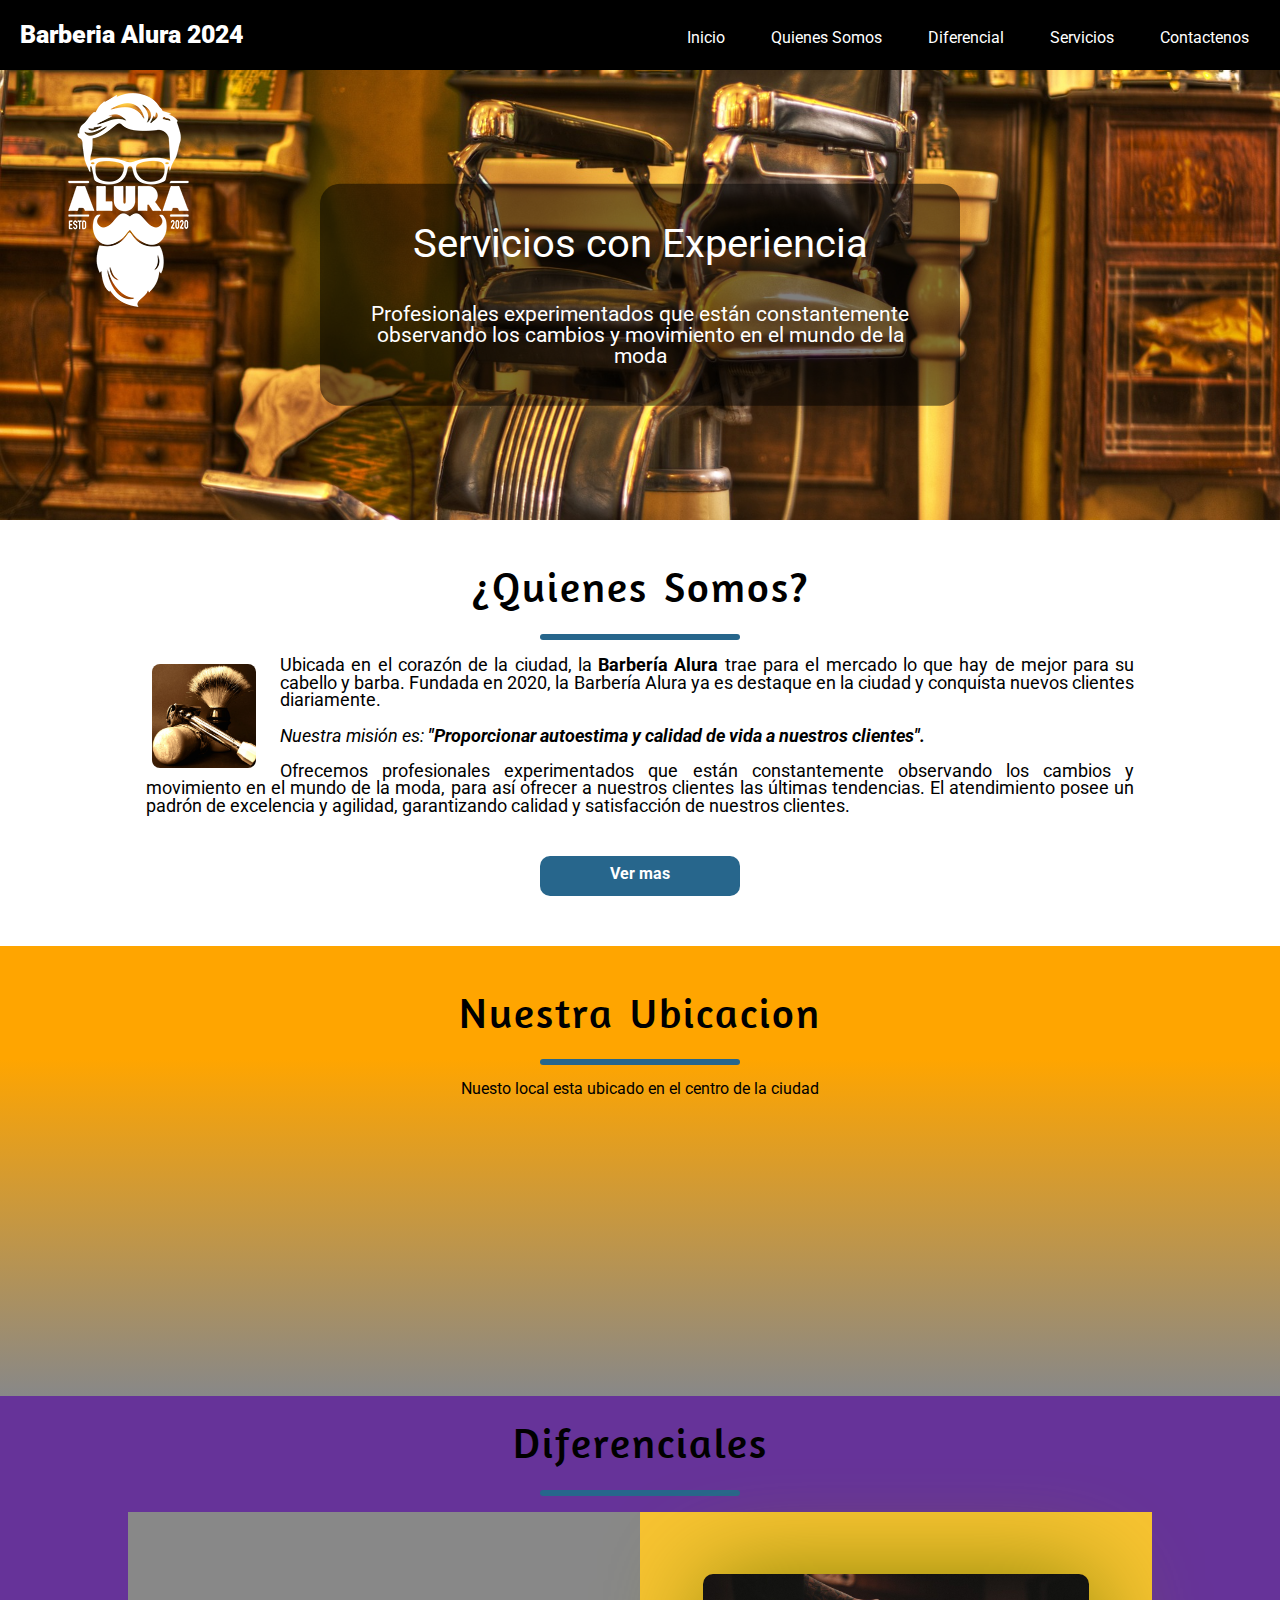
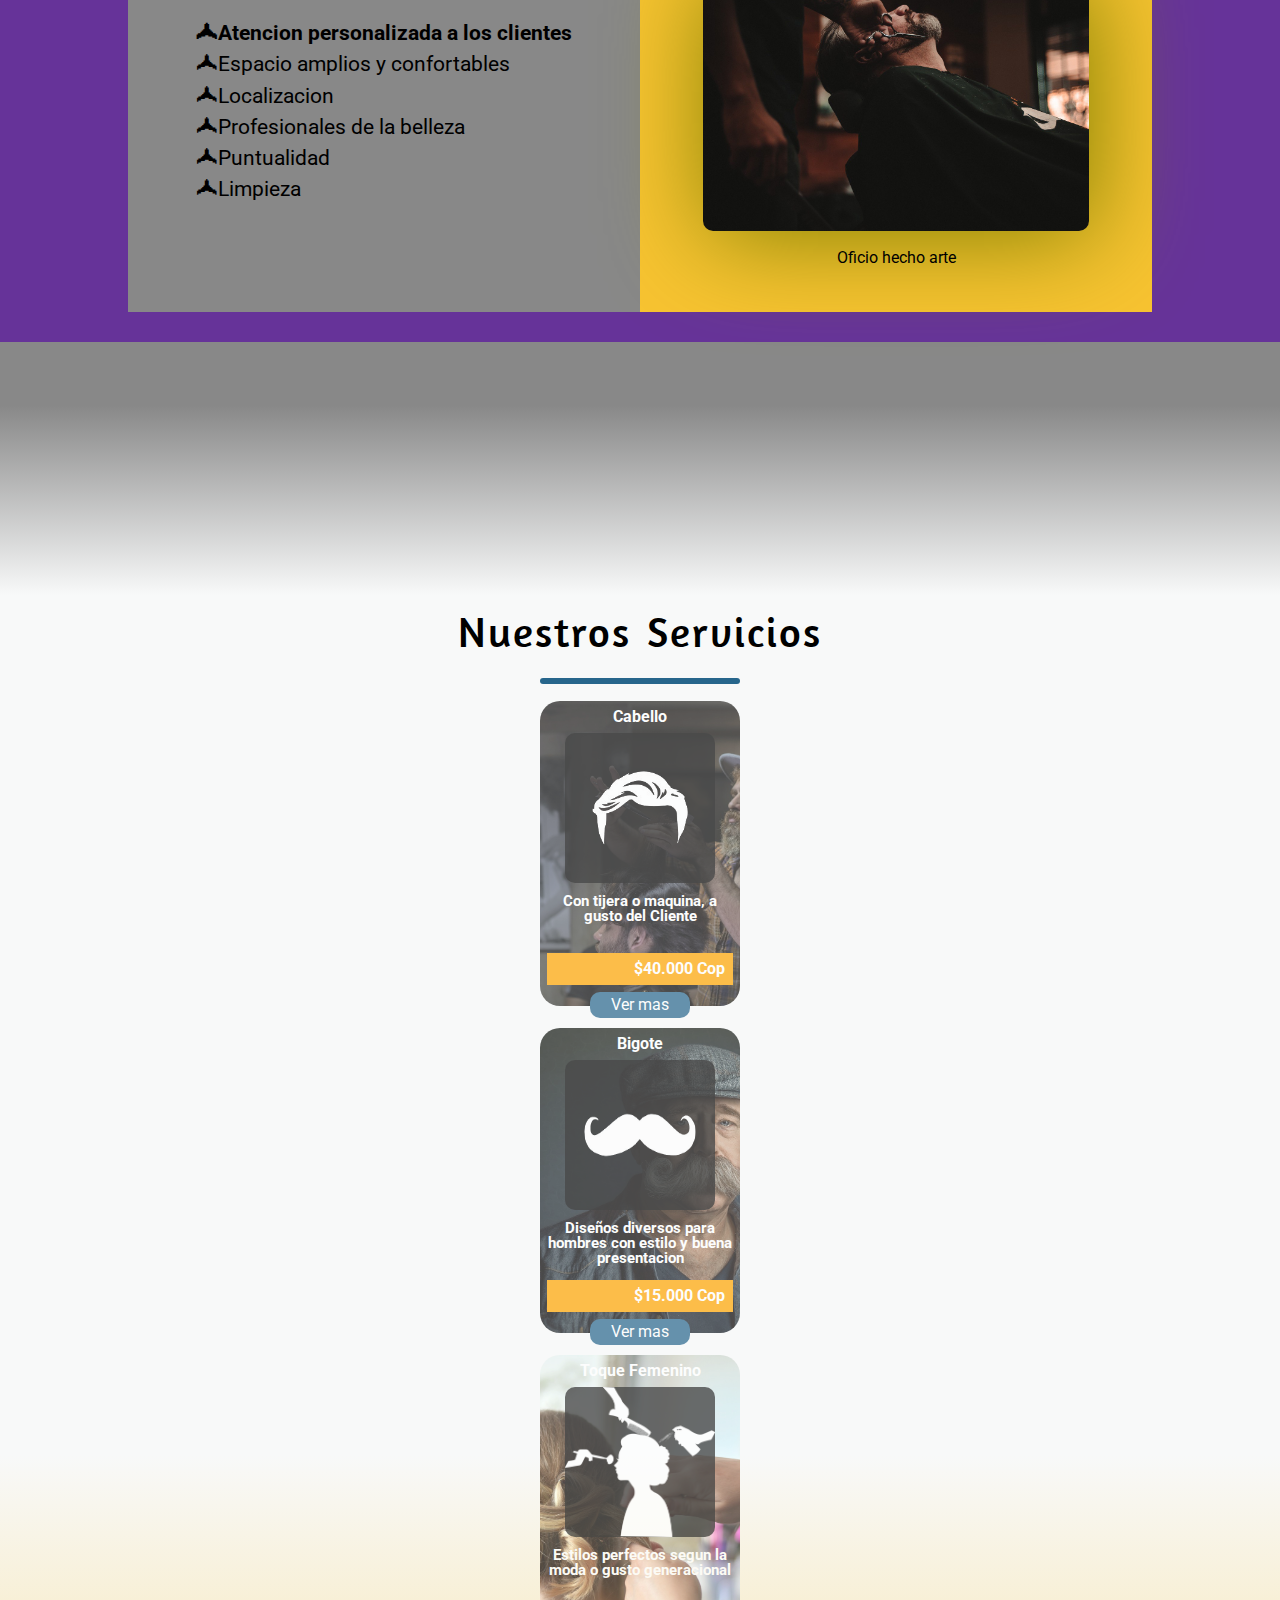
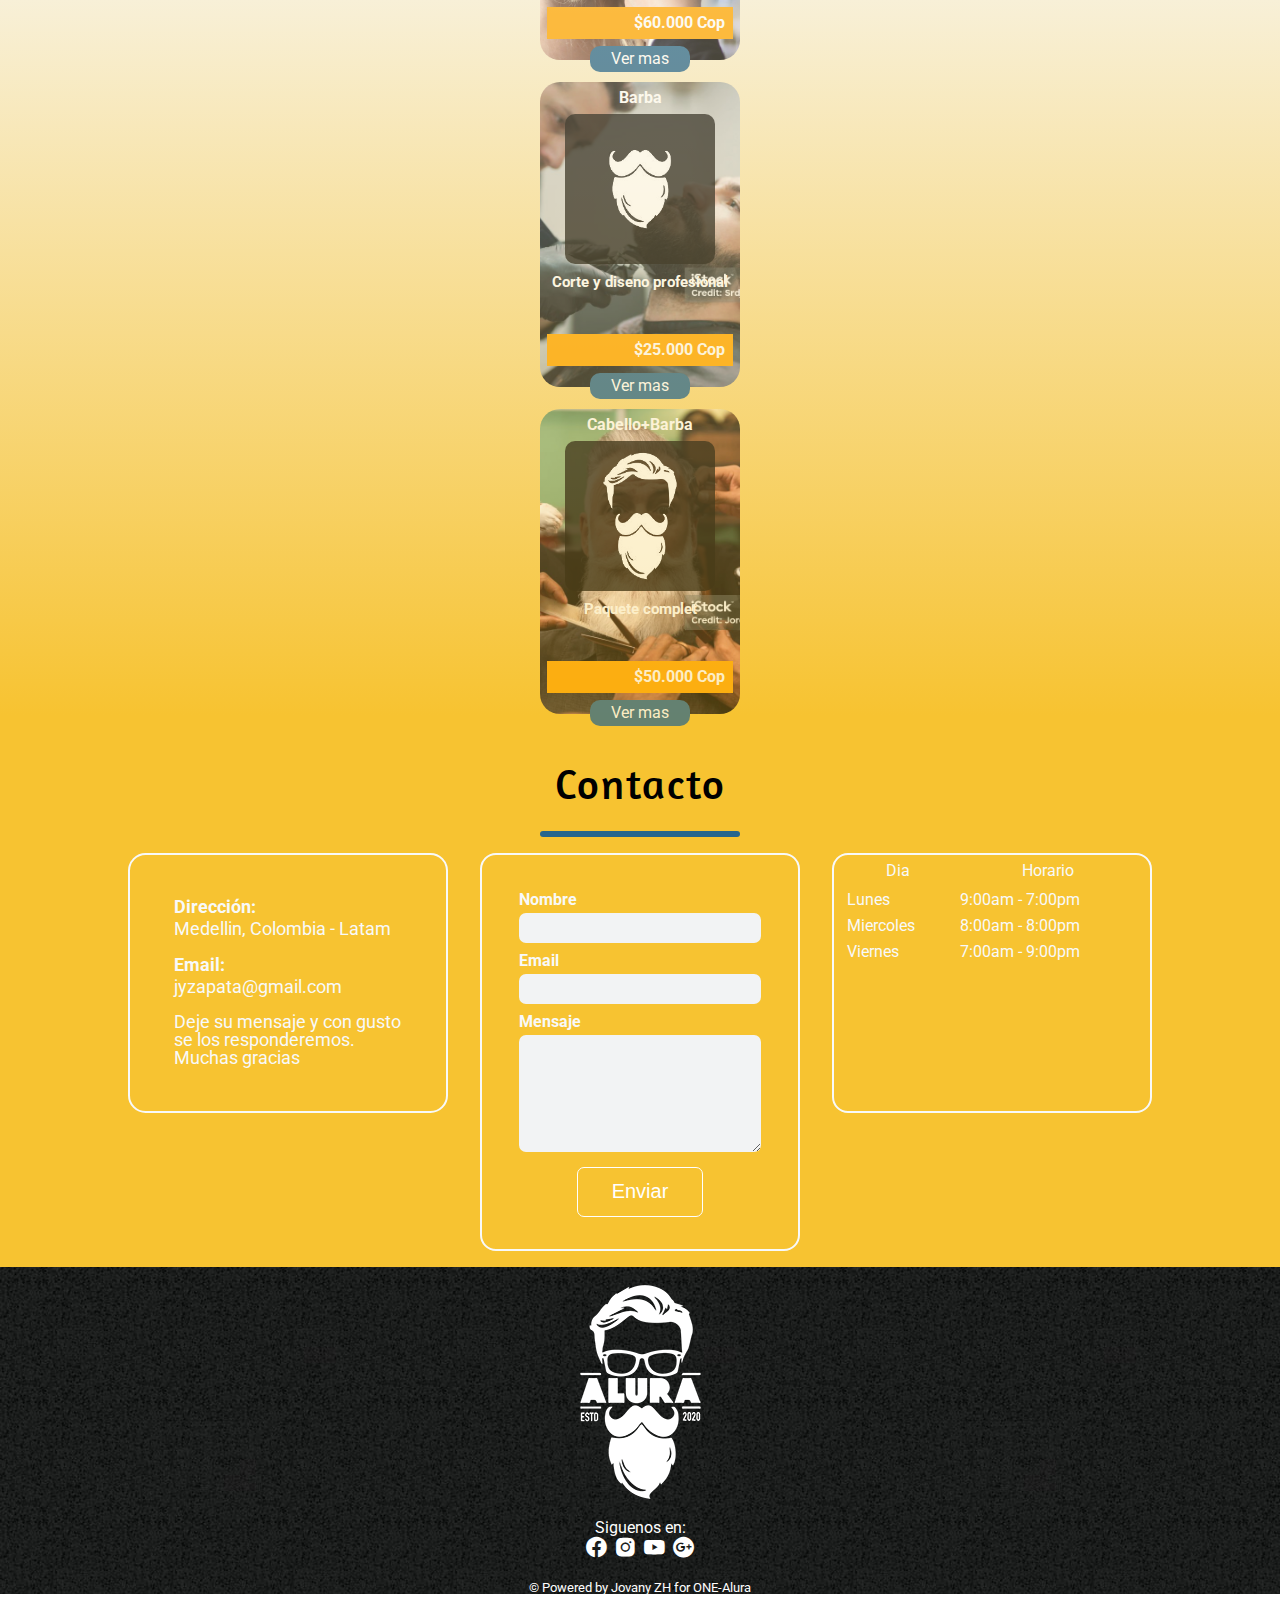
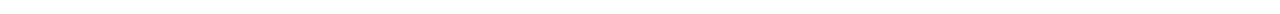
==== commit 28739a82: "Ajustes dimensiones elementos index style" ====
--- a/index.html
+++ b/index.html
@@ -11,7 +11,6 @@
     <link href="https://fonts.googleapis.com/css2?family=Montserrat:ital,wght@0,100..900;1,100..900&display=swap" rel="stylesheet">
 </head>
 <body>
-    <!-- Menu -->
     <nav class="menu">
         <div class="hamburger" onclick="mostrar()">
             <span></span><span></span><span></span>
@@ -26,7 +25,6 @@
             <li><a href="#formulario-contacto">Contactenos</a></li>
         </ul>
     </nav>
-    <!-- banner -->
     <header>
     <div id="inicio" class="banner">
         <div class="texto_banner">
@@ -38,7 +36,6 @@
         <img src="imagenes/logo-blanco.png" alt="">
     </div>
     </header>
-
     <main>
         <section id="quienessomos" class="nosotros">
             <h1 class="titulo">¿Quienes Somos?</h1>
@@ -56,7 +53,6 @@
             </p>
             <a href="#" class="boton"> Ver mas</a>
         </section>
-        <!--  -->
         <section class="ubicacion">
             <h1 class="titulo ubicacion-titulo">Nuestra Ubicacion</h1>
             <div class="linea"></div>
@@ -64,11 +60,10 @@
             <div class="ubicacion-mapa">
                 <iframe class="cs-ubicacion-iframe" src="https://www.google.com/maps/embed?pb=!1m16!1m12!1m3!1d37829.925852192646!2d-74.06451252385011!3d4.703674609769161!2m3!1f0!2f0!3f0!3m2!1i1024!2i768!4f13.
                 1!2m1!1sOracle%20NetSuite%20colombia!5e0!3m2!1ses-419!2sco!4v1707309530122!5m2!1ses-419!2sco" 
-                width="100%" height="300" style="border:0;" allowfullscreen="" loading="lazy" referrerpolicy="no-referrer-when-downgrade">
+                style="border:0;" allowfullscreen="" loading="lazy" referrerpolicy="no-referrer-when-downgrade">
                 </iframe>
             </div>
         </section>
-        <!--  -->
         <section id="id-diferente" class="cs-diferente">
             <h1 class="titulo">Diferenciales</h1>
             <div class="linea"></div>
@@ -91,13 +86,11 @@
                 </div>
             </div>
         </section>
-        <!--  -->
         <div class="cs-diferente-video">
             <iframe class="cs-diferente-iframe" src="https://www.youtube.com/embed/QmtPlbxB7rA?si=Yv59XK4AvVBJ4J_c&amp;start=37" 
-            title="YouTube video player" frameborder="0" allow="accelerometer; autoplay; clipboard-write; encrypted-media; gyroscope; picture-in-picture; web-share" allowfullscreen>
-        </iframe>
-        </div>
-        <!--  -->
+                style="border:0;" allowfullscreen="" loading="lazy" referrerpolicy="no-referrer-when-downgrade">
+            </iframe>
+        </div>
         <section class="servicios" id="servicios">
             <h1 class="titulo">Nuestros Servicios</h1>
             <div class="linea"></div>
@@ -139,7 +132,6 @@
                 </div>
             </div>
         </section>
-        <!--  -->
         <div class="formulario-contacto" id="formulario-contacto">
             <div class="contacto-titulo">
                 <h2 class="titulo">Contacto</h2>
@@ -199,7 +191,6 @@
                 </div>
             </section>
         </div>
-        <!--  -->
         <footer>
             <div class="grid-container">
                 <div class="footer-alura">
--- a/style.css
+++ b/style.css
@@ -82,10 +82,12 @@
     border-bottom: 20px;
     margin-bottom: 1rem;
 }
-
-
-
-
+iframe{
+    max-width: 80%;
+    border-radius: 20px;
+    width:100%;
+    height: 250px;
+}
 /*  */
 /* Quienes somos */
 .nosotros{     
@@ -93,6 +95,7 @@
     margin: 0 10%;
     padding: 30px 0 30px 0;
     /* background: aquamarine; */
+    background-color: white;
 }
 .nosotros p{
     margin: 1em 1em 1em 1em;
@@ -137,72 +140,83 @@
 .ubicacion p{
     margin: 10px 10px 1em;
 }
-.cs-ubicacion-iframe{
-    border-radius: 20px;
-    max-width: 80%;
-    height: 20em;
-    margin: 30px 0;
-}
 /*  */
 /* Diferenciales */
 .cs-diferente{
-    background: #888888;
+    /* background: #888888; */
     padding: 10px 0 30px 0;
-    /* background: rebeccapurple; */
-}
-.cs-diferente-contenido{
+
+    background: rebeccapurple;
+}
+.cs-diferente-contenido{   
+    /* display: flex;
+    place-self: center;
+    max-width: 100%; */
+    
+    margin: 0 10%;
+
+    
+    display: grid;
+    grid-template-columns: repeat(auto-fit, minmax(250px, 1fr));
+
+    height: 400px;
+    background: #27668C;
+}
+.cs-diferente-lista{
     /* width: 80%; */
     display: flex;
-    place-self: center;
-    /* gap: 1em; */
-    max-width: 100%;
-    /* background: #27668C; */
-    margin: 0 10%;
-}
-.cs-diferente-lista{
-    width: 100%;
-    /* display: flex; */
-    /* justify-content: flex-end; */
-    /* align-items: center; */
-    /* place-self: center; */
-    font-size: clamp(1em, 1vw + 0.1em, 3em);
+    place-items: center;
+    place-content: center;
+    /* margin: 10px; */
+    font-size: clamp(.9em, 1vw + 0.5em, 3em);
     background: #888888;
+
+    
+
+    /* height: 180px; */
 }
 .cs-items{
     line-height: 1.5;
+    width: max-content;
 }
 .cs-items:first-child {font-weight: bold;}
 .cs-items:before{
     content: "🟂"; 
 }
 .cs-diferente-imagen{    
-    width: 33vw;
-    max-width: 200px;
-    min-width: 100px;
-    text-align: center;
-    display: block;
-    margin: auto;
-    /* background: #f7c331; */
+    /* width: 100vw; */
+    /* width: 100%; */
+    /* max-width: 200px;
+    min-width: 100px; */
+    text-align: center;
+    /* display: block; */
+    /* margin: 10px; */
+
+
+    display: flex;
+    place-items: center;
+    place-content: center;
+    
+
+    background: #f7c331;
+    /* height: 180px; */
+    
 }
 .cs-diferente-figure{
-    width: 100%;    
+    width: 80%;    
     border-radius: 10px;
     transition: 150ms;
     box-shadow: 5px 5px 100px olive;
-    
+    max-width: 450px;
+    min-width: 135px;
+    margin: 1em;
 }
 .cs-diferente-figure:hover{opacity: 0.33;}
 /*  */
 /* Video */
 .cs-diferente-video{
     text-align: center;
-}
-.cs-diferente-iframe{
-    border-radius: 20px;
-    max-width: 80%;
-    height: 20em;
-    width: 100%;
-    margin: 30px 0;
+    background: linear-gradient(#888888 25%, #F8F9F9); 
 }
 /*  */
 /* Servicios Barberia */
@@ -210,7 +224,7 @@
     padding: 10px;
     margin: 0;
     padding: 0;
-    background: linear-gradient(white 50%, #f7c331);
+    background: linear-gradient(#F8F9F9 50%, #f7c331);
 }
 .contenido{
     display: grid;
@@ -285,7 +299,7 @@
 .contacto {         
     border-radius: 1em;
     display: grid;
-    grid-template-columns: repeat(auto-fit, minmax(max(300px, 30%), 1fr));
+    grid-template-columns: repeat(auto-fit, minmax(max(250px, 30%), 1fr));
     gap: 2em;     
     margin: 0 10%;
   }
@@ -398,7 +412,7 @@
         background-color: black;
         margin: 0px;
         padding-top: 30px;
-        transition: 1s;
+        transition: .5s;
         left: -100%;     
         z-index: 2;
     }
